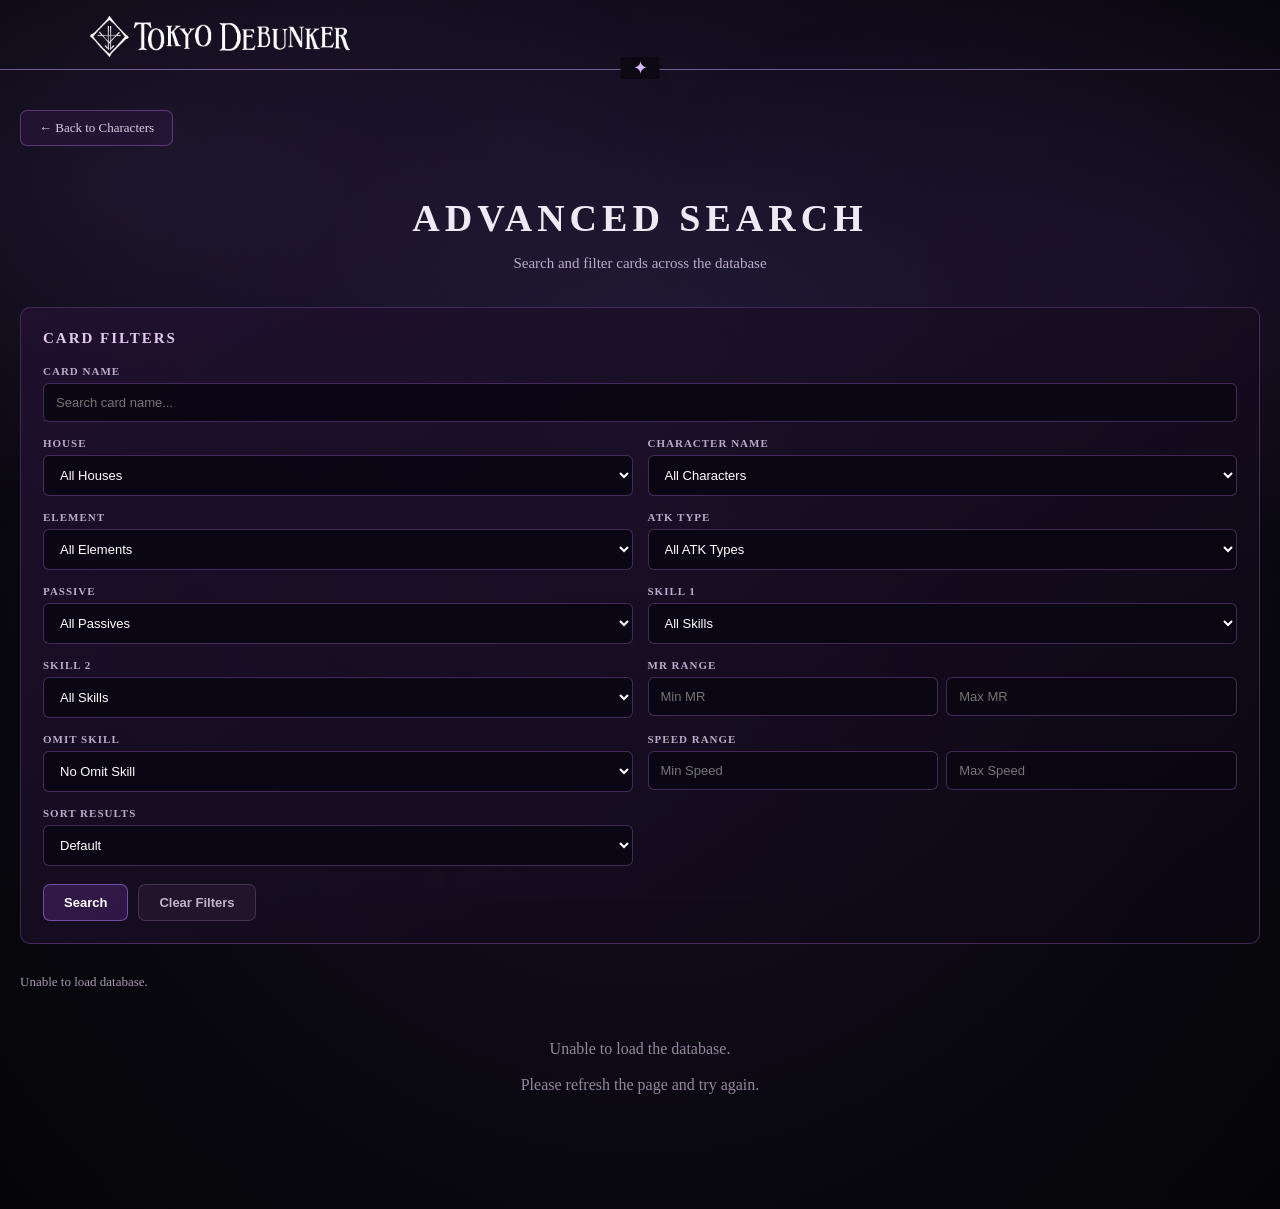
==== advanced-search.html @ 063f5f38 "Add files via upload" ====
<!DOCTYPE html>
<html lang="en">

<head>

    <meta charset="UTF-8">

    <meta
        name="viewport"
        content="width=device-width, initial-scale=1.0"
    >

    <title>
        Advanced Search | Tokyo Debunker Database
    </title>

    <link
        rel="stylesheet"
        href="style.css"
    >

    <style>

        /* ========================================
           PAGE
        ======================================== */

        .advanced-page {
            width: 100%;
            max-width: 1500px;
            margin: 0 auto;
            padding: 40px 20px 80px;
            box-sizing: border-box;
        }

        .advanced-header {
            text-align: center;
            margin-bottom: 35px;
        }

        .advanced-header h1 {
            font-size: 38px;
            letter-spacing: 5px;
            margin-bottom: 12px;
        }

        .advanced-header p {
            color: #b9abc9;
            font-size: 15px;
        }


        /* ========================================
           BACK BUTTON
        ======================================== */

        .back-button {
            display: inline-block;

            margin-bottom: 25px;
            padding: 9px 18px;

            border: 1px solid
                rgba(170, 110, 220, 0.4);

            border-radius: 7px;

            background:
                rgba(45, 22, 65, 0.5);

            color: #d9cde2;

            text-decoration: none;

            font-size: 13px;

            transition: 0.2s;
        }

        .back-button:hover {
            border-color:
                rgba(200, 150, 255, 0.7);

            background:
                rgba(70, 35, 95, 0.6);

            color: white;
        }


        /* ========================================
           FILTER PANEL
        ======================================== */

        .filter-panel {
            padding: 22px;

            border: 1px solid
                rgba(170, 110, 220, 0.3);

            border-radius: 10px;

            background:
                linear-gradient(
                    145deg,
                    rgba(35, 18, 50, 0.8),
                    rgba(12, 8, 18, 0.9)
                );

            margin-bottom: 30px;

            box-sizing: border-box;
        }

        .filter-title {
            margin-bottom: 18px;

            color: #e1c9ef;

            font-size: 15px;
            font-weight: 600;

            letter-spacing: 2px;

            text-transform: uppercase;
        }

        .filter-grid {
            display: grid;

            grid-template-columns:
                repeat(2, minmax(0, 1fr));

            gap: 15px;
        }

        .filter-group {
            min-width: 0;
        }

        .filter-group.full {
            grid-column: 1 / -1;
        }

        .filter-label {
            display: block;

            margin-bottom: 6px;

            color: #b9abc9;

            font-size: 11px;
            font-weight: 600;

            letter-spacing: 1px;

            text-transform: uppercase;
        }

        .filter-input,
        .filter-select {
            width: 100%;

            box-sizing: border-box;

            padding: 11px 12px;

            border: 1px solid
                rgba(170, 110, 220, 0.35);

            border-radius: 6px;

            background:
                rgba(10, 7, 18, 0.85);

            color: white;

            font-size: 13px;

            outline: none;
        }

        .filter-input:focus,
        .filter-select:focus {
            border-color:
                rgba(200, 150, 255, 0.75);

            box-shadow:
                0 0 12px
                rgba(130, 70, 180, 0.15);
        }

        .filter-select option {
            background: #171020;
            color: white;
        }


        /* ========================================
           RANGE
        ======================================== */

        .range-row {
            display: grid;

            grid-template-columns:
                1fr 1fr;

            gap: 8px;
        }


        /* ========================================
           BUTTONS
        ======================================== */

        .filter-buttons {
            display: flex;

            gap: 10px;

            margin-top: 18px;
        }

        .filter-button {
            padding:
                10px 20px;

            border: 1px solid
                rgba(180, 130, 255, 0.5);

            border-radius: 7px;

            background:
                rgba(90, 45, 130, 0.4);

            color: white;

            cursor: pointer;

            font-size: 13px;
            font-weight: 600;

            transition: 0.2s;
        }

        .filter-button:hover {
            background:
                rgba(120, 70, 180, 0.55);

            border-color:
                rgba(210, 170, 255, 0.8);
        }

        .clear-button {
            background:
                rgba(40, 25, 50, 0.7);

            border-color:
                rgba(150, 120, 170, 0.3);

            color: #c0b5c8;
        }

        .clear-button:hover {
            background:
                rgba(65, 40, 80, 0.8);
        }


        /* ========================================
           RESULT COUNT
        ======================================== */

        .result-count {
            margin-bottom: 15px;

            color: #a99ab3;

            font-size: 13px;
        }


        /* ========================================
           TABLE WRAPPER
        ======================================== */

        .results-container {
            width: 100%;
            max-width: 100%;
        }

        .results-table-wrapper {
            width: 100%;
            max-width: 100%;

            overflow-x: auto;
            overflow-y: hidden;

            -webkit-overflow-scrolling:
                touch;

            box-sizing: border-box;
        }


        /* ========================================
           TABLE
        ======================================== */

        .results-table {
            width: 1350px;
            min-width: 1350px;
            max-width: none;

            table-layout: fixed;

            border-collapse: separate;
            border-spacing: 0;

            margin: 0;
        }

        .results-table th:nth-child(1),
        .results-table td:nth-child(1) {
            width: 16%;
        }

        .results-table th:nth-child(2),
        .results-table td:nth-child(2) {
            width: 3%;
        }

        .results-table th:nth-child(3),
        .results-table td:nth-child(3) {
            width: 4%;
        }

        .results-table th:nth-child(4),
        .results-table td:nth-child(4) {
            width: 11%;
        }

        .results-table th:nth-child(5),
        .results-table td:nth-child(5),
        .results-table th:nth-child(6),
        .results-table td:nth-child(6),
        .results-table th:nth-child(7),
        .results-table td:nth-child(7),
        .results-table th:nth-child(8),
        .results-table td:nth-child(8) {
            width: 10.5%;
        }

        .results-table th:nth-child(9),
        .results-table td:nth-child(9) {
            width: 14%;
        }

        .results-table th:nth-child(10),
        .results-table td:nth-child(10) {
            width: 6%;
        }


        /* ========================================
           TABLE HEADER
        ======================================== */

        .results-table thead th {
            box-sizing: border-box;

            padding:
                9px 10px;

            background:
                rgba(55, 31, 70, 0.95);

            border-right:
                1px solid
                rgba(170, 110, 220, 0.2);

            border-bottom:
                1px solid
                rgba(170, 110, 220, 0.3);

            color: #e5d8ec;

            font-size: 10px;
            font-weight: 600;

            letter-spacing: 1px;

            line-height: 1.2;

            text-align: center;
            vertical-align: middle;

            white-space: nowrap;
        }

        .results-table thead th:first-child {
            border-top-left-radius: 8px;
        }

        .results-table thead th:last-child {
            border-top-right-radius: 8px;
            border-right: none;
        }


        /* ========================================
           TABLE BODY
        ======================================== */

        .results-table tbody td {
            box-sizing: border-box;

            padding:
                9px 10px;

            vertical-align: top;

            border-right:
                1px solid
                rgba(36, 25, 43, 0.18);

            border-bottom:
                1px solid
                rgba(36, 25, 43, 0.18);

            font-size: 11px;

            line-height: 1.35;

            overflow-wrap: anywhere;
        }

        .results-table tbody tr:last-child td {
            border-bottom: none;
        }

        .results-table tbody td:last-child {
            border-right: none;
        }


        /* ========================================
           CARD NAME
        ======================================== */

        .results-table tbody td:nth-child(1) {
            text-align: center;
            vertical-align: middle;
        }

        .table-card-name {
            color: #e8ddea;

            font-weight: 600;

            line-height: 1.35;

            overflow-wrap: anywhere;

            text-align: center;
        }


        /* ========================================
           AT
        ======================================== */

        .results-table tbody td:nth-child(2) {
            text-align: center;
            vertical-align: middle;

            white-space: nowrap;
        }

        .table-atk-type {
            color: #e0d2e8;

            font-weight: 700;

            text-align: center;

            line-height: 1.35;
        }


        /* ========================================
           SPEED
        ======================================== */

        .results-table tbody td:nth-child(3) {
            text-align: center;
            vertical-align: middle;

            white-space: nowrap;
        }

        .table-speed {
            color: #ddd0e4;

            font-weight: 600;

            text-align: center;

            line-height: 1.35;
        }


        /* ========================================
           PASSIVE
        ======================================== */

        .results-table tbody td:nth-child(4) {
            text-align: center;
            vertical-align: middle;
        }

        .table-passive {
            color: #cfc1d7;

            line-height: 1.35;

            overflow-wrap: anywhere;

            text-align: center;
        }


        /* ========================================
           SKILLS
        ======================================== */

        .table-skill-name {
            display: block;

            margin-bottom: 3px;

            color: #e3d5ea;

            font-weight: 600;

            line-height: 1.3;

            overflow-wrap: anywhere;
        }

        .table-skill-description {
            display: block;

            color: #c0b5c7;

            line-height: 1.35;

            overflow-wrap: anywhere;
        }


        /* ========================================
           RERUN
        ======================================== */

        .results-table tbody td:nth-child(10) {
            text-align: center;
            vertical-align: middle;

            white-space: nowrap;
        }

        .table-rerun-time {
            color: #cfc4d5;

            line-height: 1.35;

            text-align: center;

            white-space: nowrap;
        }


        /* ========================================
           ELEMENT COLORS
        ======================================== */

        .results-table tbody tr.element-leaf {
            background:
                rgba(113, 155, 112, 0.90);
        }

        .results-table tbody tr.element-fire {
            background:
                rgba(184, 115, 115, 0.90);
        }

        .results-table tbody tr.element-water {
            background:
                rgba(110, 145, 176, 0.90);
        }


        .results-table tbody tr.element-leaf td,
        .results-table tbody tr.element-fire td,
        .results-table tbody tr.element-water td {
            color: #24192b;
        }

        .results-table tbody tr.element-leaf .table-card-name,
        .results-table tbody tr.element-fire .table-card-name,
        .results-table tbody tr.element-water .table-card-name,
        .results-table tbody tr.element-leaf .table-atk-type,
        .results-table tbody tr.element-fire .table-atk-type,
        .results-table tbody tr.element-water .table-atk-type,
        .results-table tbody tr.element-leaf .table-speed,
        .results-table tbody tr.element-fire .table-speed,
        .results-table tbody tr.element-water .table-speed,
        .results-table tbody tr.element-leaf .table-passive,
        .results-table tbody tr.element-fire .table-passive,
        .results-table tbody tr.element-water .table-passive,
        .results-table tbody tr.element-leaf .table-rerun-time,
        .results-table tbody tr.element-fire .table-rerun-time,
        .results-table tbody tr.element-water .table-rerun-time,
        .results-table tbody tr.element-leaf .table-skill-name,
        .results-table tbody tr.element-fire .table-skill-name,
        .results-table tbody tr.element-water .table-skill-name {
            color: #24192b;
        }

        .results-table tbody tr.element-leaf
        .table-skill-description,
        .results-table tbody tr.element-fire
        .table-skill-description,
        .results-table tbody tr.element-water
        .table-skill-description {
            color:
                rgba(36, 25, 43, 0.78);
        }

        .results-table tbody tr.element-leaf:hover {
            background:
                rgba(125, 168, 124, 0.95);
        }

        .results-table tbody tr.element-fire:hover {
            background:
                rgba(198, 126, 126, 0.95);
        }

        .results-table tbody tr.element-water:hover {
            background:
                rgba(123, 159, 191, 0.95);
        }


        /* ========================================
           FLOATING SCROLLBAR
        ======================================== */

        .floating-horizontal-scroll {
            position: fixed;

            left: 20px;
            right: 20px;
            bottom: 12px;

            height: 14px;

            z-index: 9999;

            overflow-x: auto;
            overflow-y: hidden;

            background:
                rgba(20, 12, 28, 0.96);

            border:
                1px solid
                rgba(150, 100, 190, 0.45);

            border-radius: 8px;

            box-shadow:
                0 4px 20px
                rgba(0, 0, 0, 0.45);

            box-sizing: border-box;
        }

        .floating-horizontal-scroll-inner {
            height: 1px;

            width: 1350px;

            min-width: 1350px;
        }

        .floating-horizontal-scroll::-webkit-scrollbar {
            height: 12px;
        }

        .floating-horizontal-scroll::-webkit-scrollbar-track {
            background:
                rgba(20, 12, 28, 0.96);

            border-radius: 8px;
        }

        .floating-horizontal-scroll::-webkit-scrollbar-thumb {
            background:
                rgba(130, 85, 160, 0.9);

            border-radius: 8px;

            border:
                2px solid
                rgba(20, 12, 28, 0.96);
        }


        /* ========================================
           NO RESULTS
        ======================================== */

        .no-results,
        .loading {
            padding:
                35px 20px;

            text-align: center;

            color: #95869f;

            background: transparent;
        }


        /* ========================================
           MOBILE
        ======================================== */

        @media (max-width: 700px) {

            .advanced-page {
                padding:
                    25px 12px 60px;
            }

            .advanced-header h1 {
                font-size: 28px;
                letter-spacing: 3px;
            }

            .advanced-header p {
                font-size: 13px;
            }

            .filter-panel {
                padding: 15px;
            }

            .filter-grid {
                grid-template-columns: 1fr;
            }

            .filter-group.full {
                grid-column: auto;
            }

            .range-row {
                grid-template-columns: 1fr 1fr;
            }

            .filter-buttons {
                flex-direction: column;
            }

            .filter-button {
                width: 100%;
            }

            .results-table-wrapper {
                width: 100%;

                overflow-x: auto;
                overflow-y: hidden;

                touch-action:
                    pan-x pan-y;
            }

            .results-table {
                width: 1350px;
                min-width: 1350px;
            }

            .floating-horizontal-scroll {
                left: 8px;
                right: 8px;
                bottom: 8px;
            }

            .results-table thead th {
                padding:
                    8px;

                font-size: 9px;
            }

            .results-table tbody td {
                padding:
                    8px;

                font-size: 10px;
            }
        }

    </style>

</head>


<body>


    <!-- ========================================
         NAVIGATION
    ======================================== -->

    <nav class="navbar">

        <div class="nav-logo">

            <a href="index.html">

                <img
                    src="logo.png"
                    alt="Tokyo Debunker"
                >

            </a>

        </div>

    </nav>


    <main class="advanced-page">


        <a
            href="characters.html"
            class="back-button"
        >
            ← Back to Characters
        </a>


        <div class="advanced-header">

            <h1>
                ADVANCED SEARCH
            </h1>

            <p>
                Search and filter cards across the database
            </p>

        </div>


        <!-- ========================================
             FILTER PANEL
        ======================================== -->

        <section class="filter-panel">

            <div class="filter-title">
                Card Filters
            </div>


            <div class="filter-grid">


                <div class="filter-group full">

                    <label
                        class="filter-label"
                        for="searchInput"
                    >
                        Card Name
                    </label>

                    <input
                        type="text"
                        id="searchInput"
                        class="filter-input"
                        placeholder="Search card name..."
                    >

                </div>


                <div class="filter-group">

                    <label
                        class="filter-label"
                        for="houseFilter"
                    >
                        House
                    </label>

                    <select
                        id="houseFilter"
                        class="filter-select"
                    >

                        <option value="">
                            All Houses
                        </option>

                        <option value="Dionysia">
                            Dionysia
                        </option>

                        <option value="Frostheim">
                            Frostheim
                        </option>

                        <option value="Sinostra">
                            Sinostra
                        </option>

                        <option value="Obscuary">
                            Obscuary
                        </option>

                        <option value="Jabberwock">
                            Jabberwock
                        </option>

                        <option value="Mortkranken">
                            Mortkranken
                        </option>

                        <option value="Hotarubi">
                            Hotarubi
                        </option>

                        <option value="Vagastrom">
                            Vagastrom
                        </option>

                    </select>

                </div>


                <div class="filter-group">

                    <label
                        class="filter-label"
                        for="characterFilter"
                    >
                        Character Name
                    </label>

                    <select
                        id="characterFilter"
                        class="filter-select"
                    >

                        <option value="">
                            All Characters
                        </option>

                    </select>

                </div>


                <div class="filter-group">

                    <label
                        class="filter-label"
                        for="elementFilter"
                    >
                        Element
                    </label>

                    <select
                        id="elementFilter"
                        class="filter-select"
                    >

                        <option value="">
                            All Elements
                        </option>

                        <option value="Fire">
                            Fire
                        </option>

                        <option value="Water">
                            Water
                        </option>

                        <option value="Leaf">
                            Leaf
                        </option>

                    </select>

                </div>


                <div class="filter-group">

                    <label
                        class="filter-label"
                        for="atkTypeFilter"
                    >
                        ATK Type
                    </label>

                    <select
                        id="atkTypeFilter"
                        class="filter-select"
                    >

                        <option value="">
                            All ATK Types
                        </option>

                        <option value="S">
                            S
                        </option>

                        <option value="P">
                            P
                        </option>

                    </select>

                </div>


                <div class="filter-group">

                    <label
                        class="filter-label"
                        for="passiveFilter"
                    >
                        Passive
                    </label>

                    <select
                        id="passiveFilter"
                        class="filter-select"
                    >

                        <option value="">
                            All Passives
                        </option>

                    </select>

                </div>


                <div class="filter-group">

                    <label
                        class="filter-label"
                        for="skill1Filter"
                    >
                        Skill 1
                    </label>

                    <select
                        id="skill1Filter"
                        class="filter-select"
                    >

                        <option value="">
                            All Skills
                        </option>

                    </select>

                </div>


                <div class="filter-group">

                    <label
                        class="filter-label"
                        for="skill2Filter"
                    >
                        Skill 2
                    </label>

                    <select
                        id="skill2Filter"
                        class="filter-select"
                    >

                        <option value="">
                            All Skills
                        </option>

                    </select>

                </div>


                <div class="filter-group">

                    <label class="filter-label">
                        MR Range
                    </label>

                    <div class="range-row">

                        <input
                            type="number"
                            id="minMr"
                            class="filter-input"
                            placeholder="Min MR"
                        >

                        <input
                            type="number"
                            id="maxMr"
                            class="filter-input"
                            placeholder="Max MR"
                        >

                    </div>

                </div>


                <div class="filter-group">

                    <label
                        class="filter-label"
                        for="omitSkillFilter"
                    >
                        Omit Skill
                    </label>

                    <select
                        id="omitSkillFilter"
                        class="filter-select"
                    >

                        <option value="">
                            No Omit Skill
                        </option>

                    </select>

                </div>


                <div class="filter-group">

                    <label class="filter-label">
                        Speed Range
                    </label>

                    <div class="range-row">

                        <input
                            type="number"
                            id="minSpeed"
                            class="filter-input"
                            placeholder="Min Speed"
                        >

                        <input
                            type="number"
                            id="maxSpeed"
                            class="filter-input"
                            placeholder="Max Speed"
                        >

                    </div>

                </div>


                <div class="filter-group">

                    <label
                        class="filter-label"
                        for="sortFilter"
                    >
                        Sort Results
                    </label>

                    <select
                        id="sortFilter"
                        class="filter-select"
                    >

                        <option value="default">
                            Default
                        </option>

                        <option value="rerun-desc">
                            Rerun Time: Longest → Shortest
                        </option>

                        <option value="rerun-asc">
                            Rerun Time: Shortest → Longest
                        </option>

                        <option value="mr-desc">
                            MR: Highest → Lowest
                        </option>

                        <option value="mr-asc">
                            MR: Lowest → Highest
                        </option>

                    </select>

                </div>

            </div>


            <div class="filter-buttons">

                <button
                    type="button"
                    class="filter-button"
                    id="searchButton"
                >
                    Search
                </button>

                <button
                    type="button"
                    class="filter-button clear-button"
                    id="clearButton"
                >
                    Clear Filters
                </button>

            </div>

        </section>


        <div
            class="result-count"
            id="resultCount"
        >
            Loading cards...
        </div>


        <div
            class="results-container"
            id="results"
        >

            <div class="loading">
                Loading database...
            </div>

        </div>


    </main>


    <!-- ========================================
         FLOATING TABLE SCROLLBAR
    ======================================== -->

    <div
        class="floating-horizontal-scroll"
        id="floatingHorizontalScroll"
        style="display: none;"
    >

        <div
            class="floating-horizontal-scroll-inner"
            id="floatingHorizontalScrollInner"
        ></div>

    </div>


    <script src="database-loader.js"></script>

    <script>

        /* ========================================
           HOUSE / CHARACTER DATA
        ======================================== */

        const houses = [

            {
                name: "Dionysia",

                characters: [
                    "Jo",
                    "Mio",
                    "Elias",
                    "Shion"
                ]
            },

            {
                name: "Frostheim",

                characters: [
                    "Jin",
                    "Tohma",
                    "Luca",
                    "Kaito"
                ]
            },

            {
                name: "Sinostra",

                characters: [
                    "Taiga",
                    "Ritsu",
                    "Romeo"
                ]
            },

            {
                name: "Obscuary",

                characters: [
                    "Ed",
                    "Lyca",
                    "Rui"
                ]
            },

            {
                name: "Jabberwock",

                characters: [
                    "Haru",
                    "Towa",
                    "Ren"
                ]
            },

            {
                name: "Mortkranken",

                characters: [
                    "Yuri",
                    "Jiro"
                ]
            },

            {
                name: "Hotarubi",

                characters: [
                    "Haku",
                    "Subaru",
                    "Zenji"
                ]
            },

            {
                name: "Vagastrom",

                characters: [
                    "Alan",
                    "Sho",
                    "Leo"
                ]
            }

        ];


        /* ========================================
           CHARACTER DISPLAY NAMES

           IMPORTANT:
           These keys match the Google Sheet.
        ======================================== */

        const characterNames = {

            Jo: "Jo Kongoza",
            Mio: "Mio Susuhara",
            Elias: "Elias Pratt",
            Shion: "Shion Genkai",

            Jin: "Jin Kamurai",
            Tohma: "Tohma Ishibashi",
            Luca: "Lucas Errant",
            Kaito: "Kaito Fuji",

            Taiga: "Taiga Hoshibami",
            Ritsu: "Ritsu Shinjo",
            Romeo: "Romeo Lucci",

            Ed: "Edward Hart",
            Lyca: "Lyca Colt",
            Rui: "Rui Mizuki",

            Haru: "Haru Sagara",
            Towa: "Towa Otonashi",
            Ren: "Ren Shiranami",

            Yuri: "Yuri Isami",
            Jiro: "Jiro Kirisaki",

            Haku: "Haku Kusanagi",
            Subaru: "Subaru Kagami",
            Zenji: "Zenji Kotodama",

            Alan: "Alan Mido",
            Sho: "Shohei Haizono",
            Leo: "Leo Kurosagi"

        };


        let database = null;


        /* ========================================
           ESCAPE HTML
        ======================================== */

        function escapeHTML(value) {

            const div =
                document.createElement(
                    "div"
                );

            div.textContent =
                value == null
                    ? ""
                    : String(value);

            return div.innerHTML;

        }


        /* ========================================
           NORMALIZE CARD NAME
        ======================================== */

        function normalizeCardName(name) {

            return String(
                name || ""
            )
            .replace(
                /\s*\([^)]*\)/g,
                ""
            )
            .replace(
                /\s+/g,
                " "
            )
            .trim();

        }


        /* ========================================
           NUMBER VALUE
        ======================================== */

        function numberValue(value) {

            if (
                value === null ||
                value === undefined ||
                value === ""
            ) {

                return null;

            }

            const cleaned =
                String(value)
                    .replace(/,/g, "")
                    .replace(/[^\d.-]/g, "");

            const number =
                parseFloat(cleaned);

            return Number.isNaN(number)
                ? null
                : number;

        }


        /* ========================================
           ADD DROPDOWN OPTION
        ======================================== */

        function addOption(
            select,
            value,
            text
        ) {

            if (
                value === null ||
                value === undefined ||
                value === ""
            ) {

                return;

            }

            const option =
                document.createElement(
                    "option"
                );

            option.value =
                value;

            option.textContent =
                text || value;

            select.appendChild(
                option
            );

        }


        /* ========================================
           CHARACTER DROPDOWN
        ======================================== */

        function buildCharacterDropdown() {

            const select =
                document.getElementById(
                    "characterFilter"
                );

            select.innerHTML = `
                <option value="">
                    All Characters
                </option>
            `;

            Object.keys(
                characterNames
            )
            .forEach(
                key => {

                    addOption(
                        select,
                        key,
                        characterNames[key]
                    );

                }
            );

        }


        /* ========================================
           FILTER DROPDOWNS
        ======================================== */

        function buildFilterDropdowns() {

            const lookup =
                database.cardLookup ||
                {};


            const passiveSelect =
                document.getElementById(
                    "passiveFilter"
                );

            const skill1Select =
                document.getElementById(
                    "skill1Filter"
                );

            const skill2Select =
                document.getElementById(
                    "skill2Filter"
                );

            const omitSkillSelect =
                document.getElementById(
                    "omitSkillFilter"
                );


            passiveSelect.innerHTML = `
                <option value="">
                    All Passives
                </option>
            `;

            skill1Select.innerHTML = `
                <option value="">
                    All Skills
                </option>
            `;

            skill2Select.innerHTML = `
                <option value="">
                    All Skills
                </option>
            `;

            omitSkillSelect.innerHTML = `
                <option value="">
                    No Omit Skill
                </option>
            `;


            const passives =
                Array.isArray(
                    lookup.passives
                )
                    ? lookup.passives
                    : [];


            passives.forEach(
                passive => {

                    addOption(
                        passiveSelect,
                        passive,
                        passive
                    );

                }
            );


            const skills =
                Array.isArray(
                    lookup.skill1
                )
                    ? lookup.skill1
                    : [];


            skills.forEach(
                skill => {

                    addOption(
                        skill1Select,
                        skill,
                        skill
                    );

                    addOption(
                        skill2Select,
                        skill,
                        skill
                    );

                }
            );


            const omitSkills =
                Array.isArray(
                    lookup.omitSkill
                )
                    ? lookup.omitSkill
                    : skills;


            omitSkills.forEach(
                skill => {

                    addOption(
                        omitSkillSelect,
                        skill,
                        skill
                    );

                }
            );

        }


        /* ========================================
           GET CARD OWNERS
        ======================================== */

        function getCardOwners(cardKey) {

            const owners = [];

            const characters =
                database.characters ||
                {};


            Object.keys(
                characters
            )
            .forEach(
                characterKey => {

                    const characterCards =
                        characters[
                            characterKey
                        ] || [];


                    const hasCard =
                        characterCards.some(
                            cardName =>
                                normalizeCardName(
                                    cardName
                                ) ===
                                normalizeCardName(
                                    cardKey
                                )
                        );


                    if (hasCard) {

                        owners.push(
                            characterKey
                        );

                    }

                }
            );


            return owners;

        }


        /* ========================================
           GET CARD SKILL NAMES
        ======================================== */

        function getCardSkillNames(card) {

            if (
                !Array.isArray(
                    card.skills
                )
            ) {

                return [];

            }


            return card.skills
                .map(
                    skill =>
                        String(
                            skill.name || ""
                        )
                        .trim()
                        .toLowerCase()
                )
                .filter(Boolean);

        }


        /* ========================================
           ELEMENT CLASS
        ======================================== */

        function getElementClass(element) {

            const value =
                String(
                    element || ""
                )
                .trim()
                .toLowerCase();


            if (value === "leaf") {
                return "element-leaf";
            }

            if (value === "fire") {
                return "element-fire";
            }

            if (value === "water") {
                return "element-water";
            }

            return "";

        }


        /* ========================================
           RERUN DATE
        ======================================== */

        function getRerunDate(card) {

            if (
                !card ||
                !card.lastRerunDate
            ) {

                return null;

            }


            const parts =
                String(
                    card.lastRerunDate
                )
                .split("-")
                .map(Number);


            if (
                parts.length !== 3 ||
                parts.some(
                    value =>
                        Number.isNaN(value)
                )
            ) {

                return null;

            }


            const date =
                new Date(
                    parts[0],
                    parts[1] - 1,
                    parts[2]
                );


            if (
                Number.isNaN(
                    date.getTime()
                )
            ) {

                return null;

            }


            return date;

        }


        /* ========================================
           RERUN AGE
        ======================================== */

        function getRerunAgeMs(card) {

            const rerunDate =
                getRerunDate(
                    card
                );


            if (!rerunDate) {
                return null;
            }


            return Math.max(
                0,
                Date.now() -
                rerunDate.getTime()
            );

        }


        /* ========================================
           RERUN DISPLAY
        ======================================== */

        function formatRerunTime(card) {

            const rerunDate =
                getRerunDate(
                    card
                );


            if (!rerunDate) {
                return "—";
            }


            const now =
                new Date();


            let years =
                now.getFullYear() -
                rerunDate.getFullYear();


            let months =
                now.getMonth() -
                rerunDate.getMonth();


            let days =
                now.getDate() -
                rerunDate.getDate();


            if (days < 0) {

                months--;

                const previousMonth =
                    new Date(
                        now.getFullYear(),
                        now.getMonth(),
                        0
                    );

                days +=
                    previousMonth.getDate();

            }


            if (months < 0) {

                years--;

                months += 12;

            }


            const parts = [];


            if (years > 0) {
                parts.push(
                    `${years}Y`
                );
            }

            if (months > 0) {
                parts.push(
                    `${months}M`
                );
            }

            if (days > 0) {
                parts.push(
                    `${days}D`
                );
            }


            if (
                parts.length === 0
            ) {

                return "<1D";

            }


            return parts.join(" ");

        }


        /* ========================================
           FILTER CARDS
        ======================================== */

        function filterCards() {

            if (!database) {
                return [];
            }


            const cards =
                database.cards ||
                {};


            const search =
                document.getElementById(
                    "searchInput"
                )
                .value
                .toLowerCase()
                .trim();


            const house =
                document.getElementById(
                    "houseFilter"
                ).value;


            const character =
                document.getElementById(
                    "characterFilter"
                ).value;


            const element =
                document.getElementById(
                    "elementFilter"
                ).value;


            const atkType =
                document.getElementById(
                    "atkTypeFilter"
                ).value;


            const passive =
                document.getElementById(
                    "passiveFilter"
                ).value;


            const skill1 =
                document.getElementById(
                    "skill1Filter"
                ).value;


            const skill2 =
                document.getElementById(
                    "skill2Filter"
                ).value;


            const omitSkill =
                document.getElementById(
                    "omitSkillFilter"
                ).value;


            const minMr =
                numberValue(
                    document.getElementById(
                        "minMr"
                    ).value
                );


            const maxMr =
                numberValue(
                    document.getElementById(
                        "maxMr"
                    ).value
                );


            const minSpeed =
                numberValue(
                    document.getElementById(
                        "minSpeed"
                    ).value
                );


            const maxSpeed =
                numberValue(
                    document.getElementById(
                        "maxSpeed"
                    ).value
                );


            const sortType =
                document.getElementById(
                    "sortFilter"
                ).value;


            const results = [];


            Object.keys(
                cards
            )
            .forEach(
                cardKey => {

                    const card =
                        cards[cardKey];


                    const displayName =
                        String(
                            card.name ||
                            cardKey
                        );


                    const owners =
                        getCardOwners(
                            cardKey
                        );


                    /* CARD NAME */

                    if (
                        search &&
                        !displayName
                            .toLowerCase()
                            .includes(search)
                    ) {

                        return;

                    }


                    /* HOUSE */

                    if (house) {

                        const houseData =
                            houses.find(
                                houseInfo =>
                                    houseInfo.name ===
                                    house
                            );


                        if (!houseData) {
                            return;
                        }


                        const belongsToHouse =
                            owners.some(
                                owner =>
                                    houseData
                                        .characters
                                        .includes(
                                            owner
                                        )
                            );


                        if (
                            !belongsToHouse
                        ) {

                            return;

                        }

                    }


                    /* CHARACTER */

                    if (character) {

                        if (
                            !owners.includes(
                                character
                            )
                        ) {

                            return;

                        }

                    }


                    /* ELEMENT */

                    if (element) {

                        if (
                            String(
                                card.element ||
                                ""
                            )
                            .trim()
                            .toLowerCase() !==
                            element.toLowerCase()
                        ) {

                            return;

                        }

                    }


                    /* ATK TYPE */

                    if (atkType) {

                        if (
                            String(
                                card.atkType ||
                                ""
                            )
                            .trim()
                            .toUpperCase() !==
                            atkType
                        ) {

                            return;

                        }

                    }


                    /* PASSIVE */

                    if (passive) {

                        if (
                            String(
                                card.passive ||
                                ""
                            )
                            .trim() !==
                            passive
                        ) {

                            return;

                        }

                    }


                    /* SKILLS */

                    const skillNames =
                        getCardSkillNames(
                            card
                        );


                    /* SKILL 1 */

                    if (skill1) {

                        if (
                            !skillNames.includes(
                                skill1
                                    .trim()
                                    .toLowerCase()
                            )
                        ) {

                            return;

                        }

                    }


                    /* SKILL 2 */

                    if (skill2) {

                        if (
                            !skillNames.includes(
                                skill2
                                    .trim()
                                    .toLowerCase()
                            )
                        ) {

                            return;

                        }

                    }


                    /* OMIT SKILL */

                    if (omitSkill) {

                        if (
                            skillNames.includes(
                                omitSkill
                                    .trim()
                                    .toLowerCase()
                            )
                        ) {

                            return;

                        }

                    }


                    /* MR */

                    const mr =
                        numberValue(
                            card.mr
                        );


                    if (
                        minMr !== null &&
                        (
                            mr === null ||
                            mr < minMr
                        )
                    ) {

                        return;

                    }


                    if (
                        maxMr !== null &&
                        (
                            mr === null ||
                            mr > maxMr
                        )
                    ) {

                        return;

                    }


                    /* SPEED */

                    const speed =
                        numberValue(
                            card.speed
                        );


                    if (
                        minSpeed !== null &&
                        (
                            speed === null ||
                            speed < minSpeed
                        )
                    ) {

                        return;

                    }


                    if (
                        maxSpeed !== null &&
                        (
                            speed === null ||
                            speed > maxSpeed
                        )
                    ) {

                        return;

                    }


                    results.push({

                        key:
                            cardKey,

                        card:
                            card,

                        name:
                            displayName,

                        owners:
                            owners

                    });

                }
            );


            /* ========================================
               SORT
            ======================================== */

            if (
                sortType ===
                "rerun-desc"
            ) {

                results.sort(
                    (a, b) => {

                        const aTime =
                            getRerunAgeMs(
                                a.card
                            );

                        const bTime =
                            getRerunAgeMs(
                                b.card
                            );


                        if (
                            aTime === null &&
                            bTime === null
                        ) {

                            return a.name.localeCompare(
                                b.name,
                                undefined,
                                {
                                    numeric: true
                                }
                            );

                        }

                        if (aTime === null) {
                            return 1;
                        }

                        if (bTime === null) {
                            return -1;
                        }

                        return bTime - aTime;

                    }
                );

            }


            else if (
                sortType ===
                "rerun-asc"
            ) {

                results.sort(
                    (a, b) => {

                        const aTime =
                            getRerunAgeMs(
                                a.card
                            );

                        const bTime =
                            getRerunAgeMs(
                                b.card
                            );


                        if (
                            aTime === null &&
                            bTime === null
                        ) {

                            return a.name.localeCompare(
                                b.name,
                                undefined,
                                {
                                    numeric: true
                                }
                            );

                        }

                        if (aTime === null) {
                            return 1;
                        }

                        if (bTime === null) {
                            return -1;
                        }

                        return aTime - bTime;

                    }
                );

            }


            else if (
                sortType ===
                "mr-desc"
            ) {

                results.sort(
                    (a, b) => {

                        const aMr =
                            numberValue(
                                a.card.mr
                            );

                        const bMr =
                            numberValue(
                                b.card.mr
                            );


                        if (
                            aMr === null &&
                            bMr === null
                        ) {

                            return a.name.localeCompare(
                                b.name,
                                undefined,
                                {
                                    numeric: true
                                }
                            );

                        }

                        if (aMr === null) {
                            return 1;
                        }

                        if (bMr === null) {
                            return -1;
                        }

                        return bMr - aMr;

                    }
                );

            }


            else if (
                sortType ===
                "mr-asc"
            ) {

                results.sort(
                    (a, b) => {

                        const aMr =
                            numberValue(
                                a.card.mr
                            );

                        const bMr =
                            numberValue(
                                b.card.mr
                            );


                        if (
                            aMr === null &&
                            bMr === null
                        ) {

                            return a.name.localeCompare(
                                b.name,
                                undefined,
                                {
                                    numeric: true
                                }
                            );

                        }

                        if (aMr === null) {
                            return 1;
                        }

                        if (bMr === null) {
                            return -1;
                        }

                        return aMr - bMr;

                    }
                );

            }


            else {

                results.sort(
                    (a, b) =>
                        a.name.localeCompare(
                            b.name,
                            undefined,
                            {
                                numeric: true
                            }
                        )
                );

            }


            return results;

        }


        /* ========================================
           FORMAT SKILL CELL
        ======================================== */

        function formatSkillCell(skill) {

            if (!skill) {
                return "—";
            }


            const name =
                skill.name || "";

            const description =
                skill.description || "";


            if (
                !name &&
                !description
            ) {

                return "—";

            }


            return `

                ${
                    name
                        ? `
                            <span
                                class="table-skill-name"
                            >
                                ${escapeHTML(
                                    name
                                )}
                            </span>
                          `
                        : ""
                }

                ${
                    description
                        ? `
                            <span
                                class="table-skill-description"
                            >
                                ${escapeHTML(
                                    description
                                )}
                            </span>
                          `
                        : ""
                }

            `;

        }


        /* ========================================
           FORMAT UNIQUE
        ======================================== */

        function formatUniqueCell(unique) {

            if (!unique) {
                return "—";
            }


            const name =
                unique.name || "";

            const description =
                unique.description || "";


            if (
                !name &&
                !description
            ) {

                return "—";

            }


            return `

                ${
                    name
                        ? `
                            <span
                                class="table-skill-name"
                            >
                                ${escapeHTML(
                                    name
                                )}
                            </span>
                          `
                        : ""
                }

                ${
                    description
                        ? `
                            <span
                                class="table-skill-description"
                            >
                                ${escapeHTML(
                                    description
                                )}
                            </span>
                          `
                        : ""
                }

            `;

        }


        /* ========================================
           FLOATING SCROLLBAR
        ======================================== */

        function setupFloatingScrollbar() {

            const tableWrapper =
                document.querySelector(
                    ".results-table-wrapper"
                );

            const floatingScrollbar =
                document.getElementById(
                    "floatingHorizontalScroll"
                );

            const floatingInner =
                document.getElementById(
                    "floatingHorizontalScrollInner"
                );


            if (
                !tableWrapper ||
                !floatingScrollbar ||
                !floatingInner
            ) {

                return;

            }


            const table =
                tableWrapper.querySelector(
                    ".results-table"
                );


            if (!table) {
                return;
            }


            floatingInner.style.width =
                table.scrollWidth + "px";


            let syncing = false;


            floatingScrollbar.onscroll =
                function () {

                    if (syncing) {
                        return;
                    }


                    syncing = true;


                    tableWrapper.scrollLeft =
                        floatingScrollbar.scrollLeft;


                    requestAnimationFrame(
                        () => {
                            syncing = false;
                        }
                    );

                };


            tableWrapper.onscroll =
                function () {

                    if (syncing) {
                        return;
                    }


                    syncing = true;


                    floatingScrollbar.scrollLeft =
                        tableWrapper.scrollLeft;


                    requestAnimationFrame(
                        () => {
                            syncing = false;
                        }
                    );

                };


            floatingScrollbar.scrollLeft =
                tableWrapper.scrollLeft;

        }


        /* ========================================
           RENDER RESULTS
        ======================================== */

        function renderResults() {

            const results =
                filterCards();


            const container =
                document.getElementById(
                    "results"
                );


            const count =
                document.getElementById(
                    "resultCount"
                );


            count.textContent =
                `${results.length} card${
                    results.length === 1
                        ? ""
                        : "s"
                } found`;


            if (
                results.length === 0
            ) {

                container.innerHTML = `

                    <div class="no-results">

                        No cards match
                        your selected filters.

                    </div>

                `;


                document.getElementById(
                    "floatingHorizontalScroll"
                ).style.display =
                    "none";


                return;

            }


            let html = `

                <div
                    class="results-table-wrapper"
                >

                    <table
                        class="results-table"
                    >

                        <thead>

                            <tr>

                                <th>
                                    Card Name
                                </th>

                                <th>
                                    AT
                                </th>

                                <th>
                                    SPD
                                </th>

                                <th>
                                    Passive
                                </th>

                                <th>
                                    S1
                                </th>

                                <th>
                                    S2
                                </th>

                                <th>
                                    S3
                                </th>

                                <th>
                                    S4
                                </th>

                                <th>
                                    Unique
                                </th>

                                <th>
                                    Rerun Time
                                </th>

                            </tr>

                        </thead>

                        <tbody>

            `;


            results.forEach(
                result => {

                    const card =
                        result.card;


                    const elementClass =
                        getElementClass(
                            card.element
                        );


                    const skills =
                        Array.isArray(
                            card.skills
                        )
                            ? card.skills
                            : [];


                    html += `

                        <tr
                            class="${elementClass}"
                        >

                            <td>

                                <div
                                    class="table-card-name"
                                >
                                    ${escapeHTML(
                                        result.name
                                        
                                    )}
                                </div>

                            </td>


                            <td>

                                <div
                                    class="table-atk-type"
                                >
                                    ${escapeHTML(
                                        card.atkType ||
                                        ""
                                    )}
                                </div>

                            </td>


                            <td>

                                <div
                                    class="table-speed"
                                >
                                    ${escapeHTML(
                                        card.speed ??
                                        ""
                                    )}
                                </div>

                            </td>


                            <td>

                                <div
                                    class="table-passive"
                                >
                                    ${escapeHTML(
                                        card.passive ||
                                        ""
                                    )}
                                </div>

                            </td>


                            <td>
                                ${formatSkillCell(
                                    skills[0]
                                )}
                            </td>


                            <td>
                                ${formatSkillCell(
                                    skills[1]
                                )}
                            </td>


                            <td>
                                ${formatSkillCell(
                                    skills[2]
                                )}
                            </td>


                            <td>
                                ${formatSkillCell(
                                    skills[3]
                                )}
                            </td>


                            <td>
                                ${formatUniqueCell(
                                    card.ultimate
                                )}
                            </td>


                            <td>

                                <div
                                    class="table-rerun-time"
                                >
                                    ${escapeHTML(
                                        formatRerunTime(
                                            card
                                        )
                                    )}
                                </div>

                            </td>

                        </tr>

                    `;

                }
            );


            html += `

                        </tbody>

                    </table>

                </div>

            `;


            container.innerHTML =
                html;


            const floatingScrollbar =
                document.getElementById(
                    "floatingHorizontalScroll"
                );


            floatingScrollbar.style.display =
                "block";


            setupFloatingScrollbar();

        }


        /* ========================================
           CLEAR FILTERS
        ======================================== */

        function clearFilters() {

            document.getElementById(
                "searchInput"
            ).value = "";

            document.getElementById(
                "houseFilter"
            ).value = "";

            document.getElementById(
                "characterFilter"
            ).value = "";

            document.getElementById(
                "elementFilter"
            ).value = "";

            document.getElementById(
                "atkTypeFilter"
            ).value = "";

            document.getElementById(
                "passiveFilter"
            ).value = "";

            document.getElementById(
                "skill1Filter"
            ).value = "";

            document.getElementById(
                "skill2Filter"
            ).value = "";

            document.getElementById(
                "omitSkillFilter"
            ).value = "";

            document.getElementById(
                "minMr"
            ).value = "";

            document.getElementById(
                "maxMr"
            ).value = "";

            document.getElementById(
                "minSpeed"
            ).value = "";

            document.getElementById(
                "maxSpeed"
            ).value = "";

            document.getElementById(
                "sortFilter"
            ).value = "default";


            renderResults();

        }


        /* ========================================
           LOAD DATABASE
        ======================================== */

        async function initializeDatabase() {

            try {

                const data =
                    await window.loadDatabase({

                        onUpdate:
                            freshData => {

                                database =
                                    freshData;

                                buildCharacterDropdown();

                                buildFilterDropdowns();

                                renderResults();

                                console.log(
                                    "Tokyo Debunker database refreshed."
                                );

                            },

                        onError:
                            error => {

                                console.warn(
                                    "Tokyo Debunker database background refresh failed:",
                                    error
                                );

                            }

                    });


                database =
                    data;

                buildCharacterDropdown();

                buildFilterDropdowns();

                renderResults();

            }

            catch (error) {

                console.error(
                    "Error loading database:",
                    error
                );


                document.getElementById(
                    "resultCount"
                ).textContent =
                    "Unable to load database.";


                document.getElementById(
                    "results"
                ).innerHTML = `

                    <div class="no-results">

                        Unable to load the database.

                        <br><br>

                        Please refresh the page
                        and try again.

                    </div>

                `;


                document.getElementById(
                    "floatingHorizontalScroll"
                ).style.display =
                    "none";

            }

        }


        /* ========================================
           EVENTS
        ======================================== */

        document.getElementById(
            "searchButton"
        ).addEventListener(
            "click",
            renderResults
        );


        document.getElementById(
            "clearButton"
        ).addEventListener(
            "click",
            clearFilters
        );


        document.getElementById(
            "sortFilter"
        ).addEventListener(
            "change",
            renderResults
        );


        document.getElementById(
            "searchInput"
        ).addEventListener(
            "keydown",
            event => {

                if (
                    event.key ===
                    "Enter"
                ) {

                    renderResults();

                }

            }
        );


        /* ========================================
           INITIAL LOAD
        ======================================== */

        initializeDatabase();

    </script>


</body>

</html>
---- style.css ----
/* =========================================
   TOKYO DEBUNKER DATABASE
   MAIN WEBSITE STYLES
   ========================================= */


/* =========================================
   BASIC SETUP
   ========================================= */

* {
    box-sizing: border-box;
}

html {
    scroll-behavior: smooth;
}

body {
    margin: 0;

    min-height: 100vh;

    overflow-x: hidden;

    color: #eee9f5;

    font-family:
        Georgia,
        "Times New Roman",
        serif;

    background:
        radial-gradient(
            ellipse at 50% 35%,
            #241b38 0%,
            #120d1d 38%,
            #08070d 75%,
            #050509 100%
        );
}


/* =========================================
   ATMOSPHERIC BACKGROUND
   ========================================= */

body::before {
    content: "";

    position: fixed;

    inset: 0;

    pointer-events: none;

    z-index: -1;

    background:

        radial-gradient(
            ellipse at 10% 20%,
            rgba(113, 77, 160, 0.18),
            transparent 35%
        ),

        radial-gradient(
            ellipse at 90% 30%,
            rgba(102, 65, 155, 0.16),
            transparent 35%
        ),

        radial-gradient(
            ellipse at 50% 100%,
            rgba(91, 58, 145, 0.14),
            transparent 40%
        );
}


/* =========================================
   NAVIGATION BAR
   ========================================= */

.navbar {
    width: 100%;

    height: 70px;

    display: flex;

    align-items: center;

    justify-content: space-between;

    padding: 0 7%;

    border-bottom:
        1px solid
        rgba(190, 157, 232, 0.55);

    position: relative;
}


/* Decorative diamond in navigation */

.navbar::after {
    content: "✦";

    position: absolute;

    left: 50%;

    bottom: -10px;

    transform: translateX(-50%);

    color: #d6b9ff;

    background: #0c0912;

    padding: 0 12px;

    font-size: 18px;
}


/* =========================================
   HOMEPAGE NAVIGATION LOGO
   ========================================= */

.logo {
    display: flex;

    align-items: center;

    min-width: 0;
}

.logo img {
    width: 260px;

    max-width: 100%;

    height: auto;

    display: block;
}


/* =========================================
   DATABASE PAGE NAVIGATION LOGO
   ========================================= */

.nav-logo {
    display: flex;

    align-items: center;

    min-width: 0;

    flex-shrink: 1;
}

.nav-logo a {
    display: block;

    max-width: 100%;
}

.nav-logo img {
    width: min(260px, 30vw);

    max-width: 100%;

    height: auto;

    display: block;
}


/* =========================================
   NAVIGATION LINKS
   ========================================= */

nav {
    display: flex;

    gap: 42px;
}

nav a {
    color: #d7ccdf;

    text-decoration: none;

    font-size: 16px;

    padding: 24px 0 20px;

    position: relative;

    transition:
        color 0.25s ease,
        text-shadow 0.25s ease;
}

nav a:hover {
    color: #ffffff;

    text-shadow:
        0 0 10px
        rgba(188, 139, 255, 0.8);
}

nav a.active {
    color: #ffffff;
}

nav a.active::after {
    content: "";

    position: absolute;

    left: 0;

    right: 0;

    bottom: 13px;

    height: 2px;

    background: #b88cff;

    box-shadow:
        0 0 8px
        rgba(184, 140, 255, 0.8);
}


/* =========================================
   MAIN CONTENT
   ========================================= */

main {
    width: min(1100px, 90%);

    margin: 0 auto;

    padding-bottom: 50px;
}


/* =========================================
   HERO SECTION
   ========================================= */

.hero {
    text-align: center;

    padding-top: 150px;

    padding-bottom: 70px;
}


/* =========================================
   MAIN HOMEPAGE LOGO
   ========================================= */

.main-logo {
    display: flex;

    justify-content: center;

    align-items: center;

    width: 100%;

    max-width: 100%;

    overflow: hidden;
}

.main-logo img {
    width: min(650px, calc(100vw - 40px));

    max-width: 100%;

    height: auto;

    display: block;

    margin: 0 auto;

    filter:
        drop-shadow(
            0 0 15px
            rgba(184, 140, 255, 0.12)
        );
}


/* =========================================
   DATABASE TITLE
   ========================================= */

.database-title {
    margin-top: 24px;

    display: flex;

    align-items: center;

    justify-content: center;

    gap: 20px;

    color: #e6d8f3;

    font-size: 24px;

    letter-spacing: 10px;
}

.database-title span {
    width: 80px;

    height: 1px;

    background:
        linear-gradient(
            to right,
            transparent,
            #c6a4ed
        );
}

.database-title span:last-child {
    background:
        linear-gradient(
            to left,
            transparent,
            #c6a4ed
        );
}


/* =========================================
   SEARCH BAR
   ========================================= */

.search-container {
    width: min(650px, 90%);

    height: 58px;

    margin:
        0 auto
        55px;

    display: flex;

    align-items: center;

    border:
        1px solid
        #9f78c8;

    border-radius: 30px;

    background:
        rgba(9, 7, 15, 0.75);

    box-shadow:
        0 0 20px
        rgba(103, 60, 151, 0.12);

    transition:
        border-color 0.25s ease,
        box-shadow 0.25s ease;
}

.search-container:focus-within {
    border-color: #c69bfa;

    box-shadow:
        0 0 20px
        rgba(160, 105, 225, 0.25);
}

.search-icon {
    margin-left: 22px;

    font-family: Arial, sans-serif;

    font-size: 28px;

    color: #dfccf4;
}

.search-container input {
    flex: 1;

    height: 100%;

    border: none;

    outline: none;

    background: transparent;

    color: #ffffff;

    font-family: Georgia, serif;

    font-size: 17px;

    padding: 0 18px;
}

.search-container input::placeholder {
    color: #8d8299;
}


/* =========================================
   DATABASE GRID
   ========================================= */

.database-grid {
    display: grid;

    grid-template-columns:
        repeat(3, 1fr);

    gap: 20px;
}


/* =========================================
   DATABASE CARDS
   ========================================= */

.database-card {
    min-height: 205px;

    position: relative;

    display: flex;

    flex-direction: column;

    align-items: center;

    justify-content: center;

    text-align: center;

    padding: 28px 35px;

    text-decoration: none;

    color: #f4edf9;

    background:
        linear-gradient(
            145deg,
            rgba(38, 28, 53, 0.68),
            rgba(9, 7, 14, 0.9)
        );

    border:
        1px solid
        rgba(207, 183, 235, 0.8);

    transition:
        transform 0.25s ease,
        border-color 0.25s ease,
        box-shadow 0.25s ease,
        background 0.25s ease;
}


/* Decorative corners */

.database-card::before,
.database-card::after {
    content: "";

    position: absolute;

    width: 13px;

    height: 13px;

    border-color: #d8bdf1;

    pointer-events: none;
}

.database-card::before {
    top: 5px;

    left: 5px;

    border-top: 1px solid;

    border-left: 1px solid;
}

.database-card::after {
    bottom: 5px;

    right: 5px;

    border-bottom: 1px solid;

    border-right: 1px solid;
}


/* =========================================
   CARD HOVER
   ========================================= */

.database-card:hover {
    transform:
        translateY(-5px);

    border-color:
        #d7b3ff;

    background:
        linear-gradient(
            145deg,
            rgba(57, 40, 77, 0.8),
            rgba(14, 9, 22, 0.95)
        );

    box-shadow:
        0 10px 30px
        rgba(104, 61, 148, 0.2),

        0 0 15px
        rgba(177, 119, 240, 0.12);
}


/* =========================================
   CARD ICONS
   ========================================= */

.card-icon {
    height: 55px;

    display: flex;

    align-items: center;

    font-family: Arial, sans-serif;

    font-size: 44px;

    color: #e0c6ff;

    text-shadow:
        0 0 12px
        rgba(192, 142, 255, 0.45);

    margin-bottom: 12px;
}


/* =========================================
   CARD TITLES
   ========================================= */

.database-card h2 {
    margin:
        0 0 8px;

    font-size: 25px;

    font-weight: normal;
}


/* =========================================
   CARD DESCRIPTIONS
   ========================================= */

.database-card p {
    margin: 0;

    color: #c3b8cc;

    font-size: 15px;

    line-height: 1.5;
}


/* =========================================
   CARD ARROW
   ========================================= */

.arrow {
    position: absolute;

    right: 17px;

    top: 50%;

    transform:
        translateY(-50%);

    font-family: Arial, sans-serif;

    font-size: 32px;

    color: #e3d4ed;

    transition:
        transform 0.25s ease,
        color 0.25s ease;
}

.database-card:hover .arrow {
    transform:
        translateY(-50%)
        translateX(4px);

    color: #c998ff;
}


/* =========================================
   BOTTOM DECORATION
   ========================================= */

.bottom-decoration {
    width: min(500px, 70%);

    margin:
        35px auto
        70px;

    display: flex;

    align-items: center;

    justify-content: center;

    gap: 20px;

    color: #c99bff;
}

.bottom-decoration span {
    flex: 1;

    height: 1px;

    background:
        linear-gradient(
            to right,
            transparent,
            rgba(190, 151, 226, 0.7)
        );
}

.bottom-decoration span:last-child {
    background:
        linear-gradient(
            to left,
            transparent,
            rgba(190, 151, 226, 0.7)
        );
}

.bottom-decoration b {
    font-size: 19px;

    font-weight: normal;
}


/* =========================================
   TABLET
   ========================================= */

@media (max-width: 850px) {

    .navbar {
        padding: 0 4%;
    }

    .logo img {
        width: 210px;
    }

    .nav-logo img {
        width: min(210px, 32vw);
    }

    nav {
        gap: 18px;
    }

    nav a {
        font-size: 14px;
    }

    .database-grid {
        grid-template-columns:
            repeat(2, 1fr);
    }

    .hero {
        padding-top: 110px;
    }

}


/* =========================================
   MOBILE
   ========================================= */

@media (max-width: 600px) {

    .navbar {
        height: auto;

        padding-top: 18px;

        padding-bottom: 18px;

        flex-direction: column;

        gap: 18px;
    }

    .navbar::after {
        display: none;
    }

    .logo img {
        width: 220px;
    }

    .nav-logo {
        width: 100%;

        justify-content: center;
    }

    .nav-logo img {
        width: min(220px, 75vw);

        max-width: 100%;
    }

    nav {
        gap: 20px;

        flex-wrap: wrap;

        justify-content: center;
    }

    nav a {
        padding: 0;
    }

    nav a.active::after {
        bottom: -6px;
    }

    .hero {
        padding-top: 80px;

        padding-bottom: 50px;
    }

    .main-logo {
        width: 100%;

        padding: 0 10px;
    }

    .main-logo img {
        width: min(650px, calc(100vw - 40px));

        max-width: 100%;
    }

    .database-title {
        font-size: 18px;

        letter-spacing: 6px;

        gap: 10px;
    }

    .database-title span {
        width: 35px;
    }

    .database-grid {
        grid-template-columns: 1fr;
    }

    .database-card {
        min-height: 185px;
    }

}


/* =========================================
   VERY SMALL PHONES
   ========================================= */

@media (max-width: 380px) {

    .nav-logo img {
        width: min(200px, 72vw);
    }

    nav {
        gap: 14px;
    }

    nav a {
        font-size: 13px;
    }

}
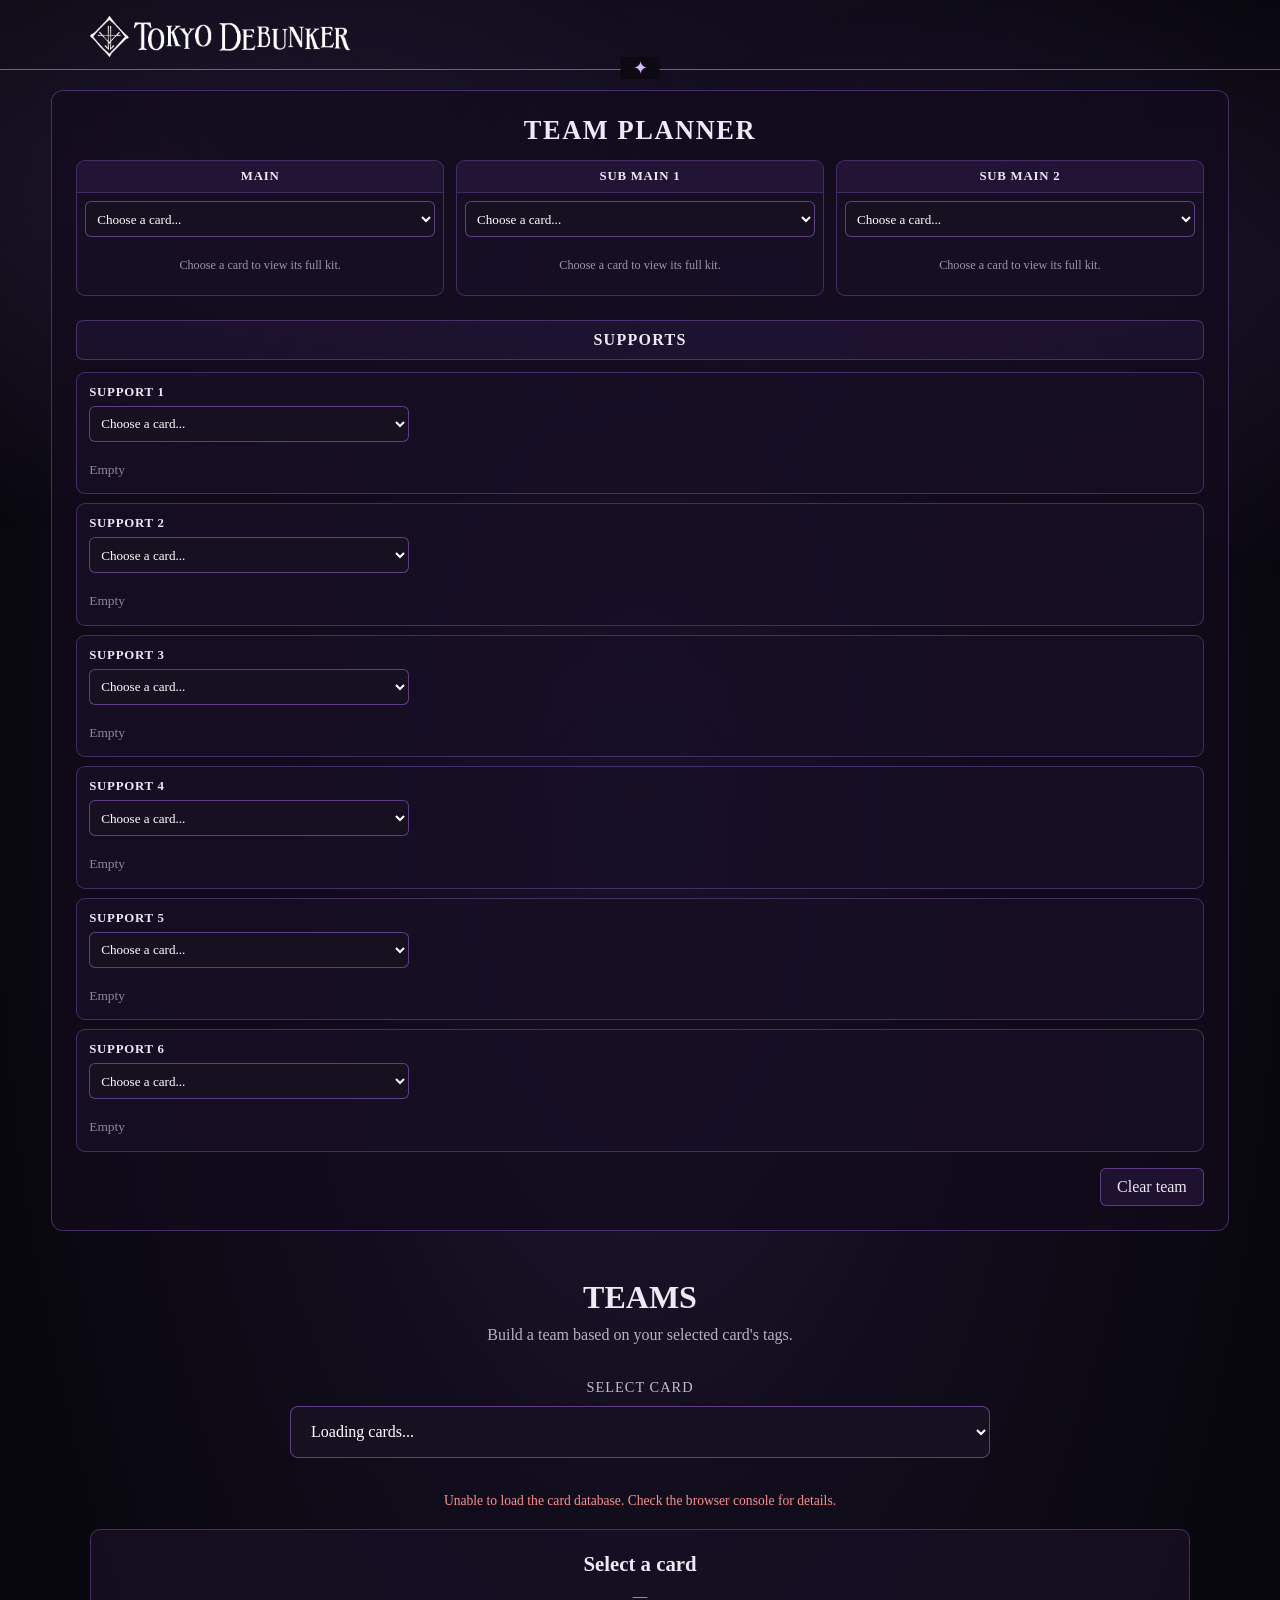
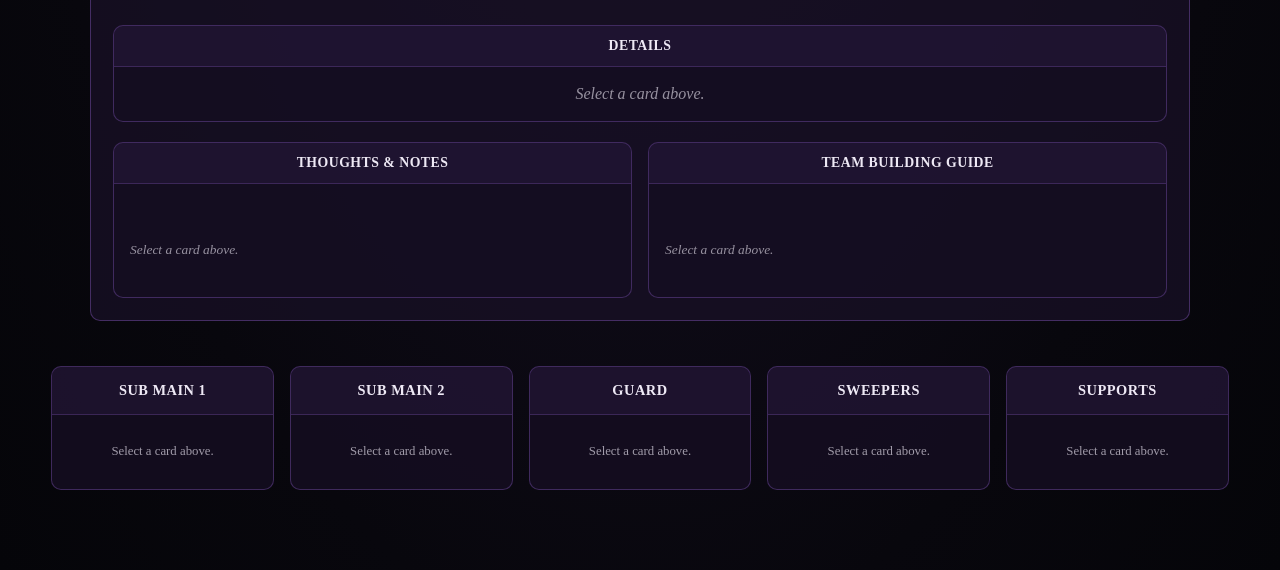
==== commit 13022632: "Update advanced-search.html" ====
--- a/advanced-search.html
+++ b/advanced-search.html
@@ -1,3409 +1,5611 @@
 <!DOCTYPE html>
+
 <html lang="en">
 
+
+
 <head>
 
     <meta charset="UTF-8">
 
-    <meta
-        name="viewport"
-        content="width=device-width, initial-scale=1.0"
-    >
-
-    <title>
-        Advanced Search | Tokyo Debunker Database
-    </title>
-
-    <link
-        rel="stylesheet"
-        href="style.css"
-    >
+    <meta name="viewport" content="width=device-width, initial-scale=1.0">
+
+
+
+    <title>Teams — Tokyo Debunker Database</title>
+
+
+
+    <link rel="stylesheet" href="style.css">
+
+
 
     <style>
 
-        /* ========================================
-           PAGE
-        ======================================== */
-
-        .advanced-page {
+
+
+        /* =========================================================
+
+           TEAMS PAGE
+
+        ========================================================= */
+
+
+
+        .teams-page {
+
+            width: min(1400px, 92%);
+
+            margin: 0 auto;
+
+            padding: 20px 0 80px;
+
+        }
+
+
+
+
+
+        /* =========================================================
+
+           HEADER
+
+        ========================================================= */
+
+
+
+        .teams-header {
+
+            text-align: center;
+
+            margin-bottom: 35px;
+
+        }
+
+
+
+        .teams-header h1 {
+
+            margin: 0;
+
+        }
+
+
+
+        .teams-header p {
+
+            margin-top: 10px;
+
+            opacity: 0.75;
+
+        }
+
+
+
+
+
+        /* =========================================================
+
+           CARD SELECTOR
+
+        ========================================================= */
+
+
+
+        .team-selector {
+
             width: 100%;
-            max-width: 1500px;
-            margin: 0 auto;
-            padding: 40px 20px 80px;
-            box-sizing: border-box;
-        }
-
-        .advanced-header {
+
+            max-width: 700px;
+
+            margin: 0 auto 35px;
+
+        }
+
+
+
+        .team-selector-label {
+
+            display: block;
+
             text-align: center;
-            margin-bottom: 35px;
-        }
-
-        .advanced-header h1 {
-            font-size: 38px;
-            letter-spacing: 5px;
+
+            margin-bottom: 10px;
+
+            font-size: 0.9rem;
+
+            letter-spacing: 1px;
+
+            opacity: 0.8;
+
+        }
+
+
+
+        /*
+
+         \* IMPORTANT:
+
+         \* This is deliberately a completely normal native select.
+
+         \* No custom dropdown JavaScript.
+
+         \* No absolute positioning.
+
+         \* No pointer-event tricks.
+
+         */
+
+
+
+        #cardSelect {
+
+            display: block;
+
+            width: 100%;
+
+            height: 52px;
+
+
+
+            padding: 0 45px 0 16px;
+
+
+
+            border: 1px solid rgba(180, 120, 255, 0.45);
+
+            border-radius: 8px;
+
+
+
+            background: #171021;
+
+            color: #ffffff;
+
+
+
+            font-family: inherit;
+
+            font-size: 1rem;
+
+
+
+            cursor: pointer;
+
+
+
+            appearance: auto;
+
+            -webkit-appearance: auto;
+
+
+
+            pointer-events: auto;
+
+
+
+            position: relative;
+
+            z-index: 50;
+
+        }
+
+
+
+        #cardSelect:hover {
+
+            border-color: rgba(200, 145, 255, 0.8);
+
+        }
+
+
+
+        #cardSelect:focus {
+
+            outline: none;
+
+            border-color: rgba(210, 160, 255, 0.95);
+
+            box-shadow: 0 0 0 2px rgba(170, 100, 255, 0.15);
+
+        }
+
+
+
+        #cardSelect option {
+
+            background: #171021;
+
+            color: #ffffff;
+
+        }
+
+
+
+
+
+        /* =========================================================
+
+           SELECTED CARD
+
+        ========================================================= */
+
+
+
+        .selected-card {
+
+            max-width: 1100px;
+
+            margin: 0 auto 45px;
+
+
+
+            padding: 22px;
+
+
+
+            border: 1px solid rgba(180, 120, 255, 0.3);
+
+            border-radius: 10px;
+
+
+
+            background: rgba(25, 16, 38, 0.75);
+
+
+
+            text-align: center;
+
+        }
+
+
+
+        .selected-card-name {
+
+            font-size: 1.3rem;
+
+            font-weight: 600;
+
             margin-bottom: 12px;
-        }
-
-        .advanced-header p {
-            color: #b9abc9;
-            font-size: 15px;
-        }
-
-
-        /* ========================================
-           BACK BUTTON
-        ======================================== */
-
-        .back-button {
-            display: inline-block;
-
-            margin-bottom: 25px;
-            padding: 9px 18px;
-
-            border: 1px solid
-                rgba(170, 110, 220, 0.4);
+
+        }
+
+
+
+        .selected-card-element {
+
+            display: flex;
+
+            align-items: center;
+
+            justify-content: center;
+
+            gap: 8px;
+
+
+
+            font-size: 0.9rem;
+
+            opacity: 0.8;
+
+        }
+
+
+
+        .selected-card-element img {
+
+            width: 25px;
+
+            height: 25px;
+
+            object-fit: contain;
+
+        }
+
+
+
+
+
+        /* =========================================================
+
+           CARD KIT INFORMATION
+
+        ========================================================= */
+
+
+
+        .card-kit-info {
+
+            margin-top: 20px;
+
+            text-align: left;
+
+
+
+            border: 1px solid rgba(180, 120, 255, 0.28);
+
+            border-radius: 10px;
+
+
+
+            background: rgba(22, 14, 34, 0.8);
+
+
+
+            overflow: hidden;
+
+        }
+
+
+
+        .card-kit-title {
+
+            padding: 12px 14px;
+
+
+
+            text-align: center;
+
+
+
+            font-size: 0.86rem;
+
+            font-weight: 600;
+
+            letter-spacing: 0.5px;
+
+
+
+            border-bottom: 1px solid rgba(180, 120, 255, 0.2);
+
+
+
+            background: rgba(120, 70, 180, 0.1);
+
+        }
+
+
+
+        .card-kit-stats {
+
+            display: grid;
+
+
+
+            grid-template-columns:
+
+                repeat(4, minmax(0, 1fr));
+
+
+
+            gap: 10px;
+
+
+
+            padding: 14px;
+
+        }
+
+
+
+        .card-kit-stat {
+
+            min-width: 0;
+
+
+
+            padding: 10px 8px;
+
+
+
+            border: 1px solid rgba(180, 120, 255, 0.2);
 
             border-radius: 7px;
 
-            background:
-                rgba(45, 22, 65, 0.5);
-
-            color: #d9cde2;
-
-            text-decoration: none;
-
-            font-size: 13px;
-
-            transition: 0.2s;
-        }
-
-        .back-button:hover {
-            border-color:
-                rgba(200, 150, 255, 0.7);
-
-            background:
-                rgba(70, 35, 95, 0.6);
-
-            color: white;
-        }
-
-
-        /* ========================================
-           FILTER PANEL
-        ======================================== */
-
-        .filter-panel {
-            padding: 22px;
-
-            border: 1px solid
-                rgba(170, 110, 220, 0.3);
+
+
+            background: rgba(35, 23, 51, 0.75);
+
+
+
+            text-align: center;
+
+        }
+
+
+
+        .card-kit-stat-label {
+
+            font-size: 0.7rem;
+
+
+
+            letter-spacing: 0.8px;
+
+
+
+            opacity: 0.65;
+
+
+
+            margin-bottom: 5px;
+
+        }
+
+
+
+        .card-kit-stat-value {
+
+            font-size: 0.92rem;
+
+
+
+            font-weight: 600;
+
+
+
+            overflow-wrap: anywhere;
+
+        }
+
+
+
+        .card-kit-abilities {
+
+            display: grid;
+
+
+
+            grid-template-columns:
+
+                repeat(3, minmax(0, 1fr));
+
+
+
+            gap: 10px;
+
+
+
+            padding: 0 14px 14px;
+
+        }
+
+
+
+        .card-kit-ability {
+
+            min-width: 0;
+
+
+
+            padding: 12px 13px;
+
+
+
+            border-top: 1px solid rgba(255, 255, 255, 0.07);
+
+
+
+            background: rgba(18, 11, 29, 0.45);
+
+        }
+
+
+
+        .card-kit-ability-name {
+
+            font-size: 0.9rem;
+
+
+
+            font-weight: 600;
+
+
+
+            margin-bottom: 8px;
+
+        }
+
+
+
+        .card-kit-ability-description {
+
+            font-size: 0.8rem;
+
+
+
+            line-height: 1.5;
+
+
+
+            opacity: 0.82;
+
+
+
+            white-space: pre-line;
+
+
+
+            overflow-wrap: anywhere;
+
+        }
+
+
+
+        .card-kit-empty {
+
+            padding: 18px;
+
+
+
+            text-align: center;
+
+
+
+            opacity: 0.6;
+
+
+
+            font-style: italic;
+
+        }
+
+
+
+
+
+        /* =========================================================
+
+           SELECTED CARD DETAILS
+
+        ========================================================= */
+
+
+
+        .selected-card-details {
+
+            display: grid;
+
+
+
+            grid-template-columns:
+
+                repeat(2, minmax(0, 1fr));
+
+
+
+            gap: 16px;
+
+
+
+            margin-top: 20px;
+
+
+
+            text-align: left;
+
+        }
+
+
+
+        .selected-detail-box {
+
+            min-width: 0;
+
+
+
+            border: 1px solid rgba(180, 120, 255, 0.28);
 
             border-radius: 10px;
 
-            background:
-                linear-gradient(
-                    145deg,
-                    rgba(35, 18, 50, 0.8),
-                    rgba(12, 8, 18, 0.9)
+
+
+            background: rgba(22, 14, 34, 0.8);
+
+
+
+            overflow: hidden;
+
+        }
+
+
+
+        .selected-detail-title {
+
+            padding: 12px 14px;
+
+
+
+            text-align: center;
+
+
+
+            font-size: 0.86rem;
+
+
+
+            font-weight: 600;
+
+
+
+            letter-spacing: 0.5px;
+
+
+
+            border-bottom: 1px solid rgba(180, 120, 255, 0.2);
+
+
+
+            background: rgba(120, 70, 180, 0.1);
+
+        }
+
+
+
+        .selected-detail-content {
+
+            padding: 15px 16px;
+
+
+
+            font-size: 0.84rem;
+
+
+
+            line-height: 1.55;
+
+
+
+            white-space: pre-line;
+
+
+
+            overflow-wrap: anywhere;
+
+        }
+
+
+
+        .selected-detail-empty {
+
+            opacity: 0.6;
+
+
+
+            font-style: italic;
+
+        }
+
+
+
+
+
+        /* =========================================================
+
+           RECOMMENDATION GRID
+
+        ========================================================= */
+
+
+
+        .recommendation-grid {
+
+            display: grid;
+
+
+
+            grid-template-columns:
+
+                repeat(5, minmax(0, 1fr));
+
+
+
+            gap: 16px;
+
+        }
+
+
+
+
+
+        /* =========================================================
+
+           RECOMMENDATION BOX
+
+        ========================================================= */
+
+
+
+        .recommendation-box {
+
+            min-width: 0;
+
+
+
+            border: 1px solid rgba(180, 120, 255, 0.28);
+
+
+
+            border-radius: 10px;
+
+
+
+            background: rgba(22, 14, 34, 0.8);
+
+
+
+            overflow: hidden;
+
+        }
+
+
+
+        .recommendation-title {
+
+            padding: 15px 12px;
+
+
+
+            text-align: center;
+
+
+
+            font-size: 0.9rem;
+
+
+
+            font-weight: 600;
+
+
+
+            letter-spacing: 0.5px;
+
+
+
+            border-bottom: 1px solid rgba(180, 120, 255, 0.2);
+
+
+
+            background: rgba(120, 70, 180, 0.1);
+
+        }
+
+
+
+        .recommendation-list {
+
+            padding: 10px;
+
+        }
+
+
+
+
+
+        /* =========================================================
+
+           RECOMMENDATION CARD
+
+        ========================================================= */
+
+
+
+        .recommendation-card {
+
+            display: flex;
+
+
+
+            align-items: center;
+
+
+
+            gap: 8px;
+
+
+
+            padding: 9px 7px;
+
+
+
+            border-bottom:
+
+                1px solid rgba(255, 255, 255, 0.06);
+
+
+
+            font-size: 0.82rem;
+
+
+
+            line-height: 1.25;
+
+        }
+
+
+
+        .recommendation-card:last-child {
+
+            border-bottom: none;
+
+        }
+
+
+
+        .recommendation-element {
+
+            width: 22px;
+
+            height: 22px;
+
+
+
+            flex: 0 0 22px;
+
+
+
+            object-fit: contain;
+
+        }
+
+
+
+        .recommendation-name {
+
+            min-width: 0;
+
+
+
+            overflow-wrap: anywhere;
+
+        }
+
+
+
+
+
+        /* =========================================================
+
+           EMPTY / SPECIAL MESSAGE
+
+        ========================================================= */
+
+
+
+        .recommendation-empty {
+
+            padding: 18px 8px;
+
+
+
+            text-align: center;
+
+
+
+            font-size: 0.8rem;
+
+
+
+            line-height: 1.4;
+
+
+
+            opacity: 0.65;
+
+        }
+
+
+
+
+
+        /* =========================================================
+
+           STATUS
+
+        ========================================================= */
+
+
+
+        .team-status {
+
+            text-align: center;
+
+
+
+            margin: 20px 0;
+
+
+
+            opacity: 0.65;
+
+
+
+            font-size: 0.85rem;
+
+        }
+
+
+
+        .team-status.error {
+
+            color: #ff8f8f;
+
+
+
+            opacity: 1;
+
+        }
+
+
+
+
+
+        /* =========================================================
+
+           TABLET
+
+        ========================================================= */
+
+
+
+        @media (max-width: 1100px) {
+
+
+
+            .recommendation-grid {
+
+                grid-template-columns:
+
+                    repeat(2, minmax(0, 1fr));
+
+            }
+
+
+
+        }
+
+
+
+
+
+        @media (max-width: 800px) {
+
+
+
+            .card-kit-abilities {
+
+                grid-template-columns:
+
+                    repeat(2, minmax(0, 1fr));
+
+            }
+
+
+
+        }
+
+
+
+
+
+        /* =========================================================
+
+           MOBILE
+
+        ========================================================= */
+
+
+
+        @media (max-width: 650px) {
+
+
+
+            .teams-page {
+
+                width: 94%;
+
+
+
+                padding-bottom: 60px;
+
+            }
+
+
+
+            .recommendation-grid {
+
+                grid-template-columns: 1fr;
+
+            }
+
+
+
+            .selected-card-details {
+
+                grid-template-columns: 1fr;
+
+            }
+
+
+
+            .card-kit-stats {
+
+                grid-template-columns:
+
+                    repeat(2, minmax(0, 1fr));
+
+            }
+
+
+
+            .card-kit-abilities {
+
+                grid-template-columns: 1fr;
+
+            }
+
+
+
+            #cardSelect {
+
+                height: 50px;
+
+
+
+                font-size: 0.92rem;
+
+            }
+
+
+
+            .selected-card {
+
+                padding: 18px;
+
+            }
+
+
+
+        }
+
+
+
+    
+/* MANUAL TEAM PLANNER */
+.manual-team-planner{width:100%;margin:0 auto 48px;padding:24px;box-sizing:border-box;border:1px solid rgba(180,120,255,.32);border-radius:12px;background:rgba(18,11,29,.68)}
+.planner-heading{margin:0 0 22px;text-align:center;font-size:1.65rem;letter-spacing:.06em}
+.planner-main-grid{display:grid;grid-template-columns:repeat(3,minmax(0,1fr));gap:18px;align-items:start}
+.planner-slot{min-width:0;border:1px solid rgba(180,120,255,.3);border-radius:9px;background:rgba(25,16,38,.78);overflow:hidden}
+.planner-slot-title{padding:12px 10px;text-align:center;font-size:.9rem;font-weight:700;letter-spacing:.06em;border-bottom:1px solid rgba(180,120,255,.22);background:rgba(120,70,180,.12)}
+.planner-select-wrap{padding:12px 12px 0}.planner-select{display:block;width:100%;min-width:0;height:42px;padding:0 10px;color:#fff;background:#171021;border:1px solid rgba(180,120,255,.45);border-radius:6px;font:inherit}.planner-select option{background:#171021;color:#fff}
+.planner-kit{padding:12px;min-width:0}.planner-kit .card-kit-info{margin:0;width:100%}.planner-kit .card-kit-title{padding:10px}.planner-kit .card-kit-stats{grid-template-columns:repeat(2,minmax(0,1fr));padding:10px;gap:7px}.planner-kit .card-kit-stat{padding:8px 5px}.planner-kit .card-kit-stat-value{font-size:.82rem}.planner-kit .card-kit-abilities{grid-template-columns:1fr;padding:0 10px 10px;gap:6px}.planner-kit .card-kit-ability{padding:10px}.planner-kit .card-kit-ability-name{font-size:.82rem}.planner-kit .card-kit-ability-description{font-size:.76rem}
+.planner-empty{padding:18px 8px;text-align:center;opacity:.62;font-size:.84rem;line-height:1.45}.planner-supports{margin-top:24px}.planner-supports-heading{margin:0 0 12px;padding:10px 12px;border:1px solid rgba(180,120,255,.3);border-radius:7px;background:rgba(120,70,180,.1);text-align:center;letter-spacing:.08em;font-size:1rem}.planner-support-grid{display:grid;grid-template-columns:1fr;gap:9px}.planner-support-slot{display:grid;grid-template-columns:145px minmax(190px,260px) minmax(0,1fr);align-items:center;gap:12px;padding:0 12px;min-height:62px}.planner-support-slot .planner-slot-title{border:0;background:transparent;text-align:left;padding:10px 0}.planner-support-slot .planner-select-wrap{padding:8px 0}.planner-support-summary{min-width:0;padding:9px 0;font-size:.84rem;line-height:1.45;overflow-wrap:anywhere}.planner-support-summary:not(.is-empty){display:flex;align-items:center;gap:12px}.planner-support-summary img{width:26px;height:26px;object-fit:contain;flex:0 0 26px}.support-card-name{font-weight:700;min-width:130px}.support-card-meta{opacity:.75}.planner-support-summary.is-empty{opacity:.55}.planner-actions{display:flex;justify-content:flex-end;margin-top:16px}.planner-clear{padding:9px 16px;border:1px solid rgba(180,120,255,.4);border-radius:6px;background:rgba(120,70,180,.15);color:inherit;font:inherit;cursor:pointer}.planner-clear:hover{background:rgba(120,70,180,.28)}
+@media(max-width:900px){.planner-main-grid{grid-template-columns:1fr}.planner-kit .card-kit-abilities{grid-template-columns:repeat(2,minmax(0,1fr))}.planner-support-slot{grid-template-columns:115px minmax(160px,220px) minmax(0,1fr)}}
+@media(max-width:600px){.manual-team-planner{padding:13px}.planner-support-slot{grid-template-columns:1fr;gap:0;padding:0 10px 10px}.planner-support-slot .planner-slot-title{padding:12px 0 2px}.planner-support-slot .planner-select-wrap{padding:5px 0}.planner-support-summary{padding:4px 0}.planner-support-summary:not(.is-empty){flex-wrap:wrap;gap:7px}.planner-kit .card-kit-abilities{grid-template-columns:1fr}}
+
+
+
+        /* Compact planner card kits: preserve all information without tall empty panels. */
+        .planner-heading { margin-bottom: 14px; }
+        .planner-main-grid { gap: 12px; }
+        .planner-slot-title { padding: 8px 7px; font-size: .8rem; }
+        .planner-select-wrap { padding: 8px 8px 0; }
+        .planner-select { height: 36px; padding: 0 7px; font-size: .82rem; }
+        .planner-kit { padding: 8px; }
+        .planner-kit .card-kit-title { padding: 7px 5px; font-size: .76rem; }
+        .planner-kit .card-kit-stats { padding: 7px; gap: 5px; }
+        .planner-kit .card-kit-stat { padding: 6px 4px; }
+        .planner-kit .card-kit-stat-label { margin-bottom: 2px; font-size: .62rem; }
+        .planner-kit .card-kit-stat-value { font-size: .76rem; }
+        .planner-kit .card-kit-abilities {
+            grid-template-columns: repeat(2, minmax(0, 1fr));
+            align-content: start;
+            grid-auto-rows: min-content;
+            padding: 0 7px 7px;
+            gap: 5px;
+        }
+        .planner-kit .card-kit-ability {
+            align-self: start;
+            padding: 7px;
+            min-height: 0;
+            height: auto;
+        }
+        .planner-kit .card-kit-ability-name { margin-bottom: 4px; font-size: .74rem; }
+        .planner-kit .card-kit-ability-description { font-size: .68rem; line-height: 1.35; }
+        .planner-empty { padding: 12px 6px; font-size: .76rem; }
+
+        @media (max-width: 900px) {
+            .planner-main-grid { grid-template-columns: repeat(3, minmax(0, 1fr)); gap: 8px; }
+            .planner-kit .card-kit-abilities { grid-template-columns: 1fr; }
+        }
+
+        @media (max-width: 600px) {
+            .manual-team-planner { padding: 10px; }
+            .planner-main-grid { grid-template-columns: repeat(3, minmax(0, 1fr)); gap: 5px; }
+            .planner-slot-title { font-size: .66rem; letter-spacing: 0; padding: 7px 3px; }
+            .planner-select-wrap { padding: 6px 4px 0; }
+            .planner-select { height: 34px; font-size: .7rem; padding: 0 3px; }
+            .planner-kit { padding: 4px; }
+            .planner-kit .card-kit-stats { grid-template-columns: repeat(2, minmax(0, 1fr)); padding: 4px; gap: 3px; }
+            .planner-kit .card-kit-stat { padding: 5px 2px; }
+            .planner-kit .card-kit-stat-label { font-size: .55rem; letter-spacing: 0; }
+            .planner-kit .card-kit-stat-value { font-size: .65rem; }
+            .planner-kit .card-kit-abilities { grid-template-columns: 1fr; padding: 0 4px 4px; gap: 3px; }
+            .planner-kit .card-kit-ability { padding: 5px; }
+            .planner-kit .card-kit-ability-name { font-size: .66rem; margin-bottom: 3px; }
+            .planner-kit .card-kit-ability-description { font-size: .61rem; line-height: 1.25; }
+            .planner-support-slot { grid-template-columns: 90px minmax(130px, 200px) minmax(0, 1fr); }
+        }
+
+
+/* Support selection sits above the full-width horizontal card summary. */
+.planner-support-slot {
+    display: grid;
+    grid-template-columns: minmax(0, 1fr);
+    gap: 0;
+    align-items: start;
+    padding: 10px 12px 12px;
+}
+.planner-support-slot .planner-slot-title {
+    padding: 2px 0 6px;
+    border: 0;
+    background: transparent;
+    text-align: left;
+}
+.planner-support-slot .planner-select-wrap {
+    padding: 0 0 10px;
+    max-width: 320px;
+    width: 100%;
+}
+.planner-support-summary {
+    min-width: 0;
+    width: 100%;
+    padding: 0;
+    overflow: visible;
+}
+.support-card-row {
+    display: grid;
+    grid-template-columns: minmax(105px, 1.15fr) minmax(38px, .42fr) minmax(38px, .42fr) minmax(65px, .72fr) repeat(5, minmax(0, 1fr));
+    width: 100%;
+    min-width: 0;
+    border-top: 1px solid rgba(255,255,255,.08);
+    border-left: 1px solid rgba(255,255,255,.08);
+}
+.support-card-row.element-leaf { background: rgba(113, 155, 112, 0.90); }
+.support-card-row.element-fire { background: rgba(184, 115, 115, 0.90); }
+.support-card-row.element-water { background: rgba(110, 145, 176, 0.90); }
+.support-card-row.element-leaf:hover { background: rgba(125, 168, 124, 0.95); }
+.support-card-row.element-fire:hover { background: rgba(198, 126, 126, 0.95); }
+.support-card-row.element-water:hover { background: rgba(123, 159, 191, 0.95); }
+.support-table-cell {
+    box-sizing: border-box;
+    display: flex;
+    flex-direction: column;
+    justify-content: flex-start;
+    gap: 4px;
+    min-width: 0;
+    max-width: none;
+    padding: 8px;
+    border-right: 1px solid rgba(255,255,255,.09);
+    border-bottom: 1px solid rgba(255,255,255,.09);
+    background: transparent;
+    color: #24192b;
+    font-size: .7rem;
+    line-height: 1.35;
+    overflow-wrap: anywhere;
+    word-break: normal;
+}
+.support-table-cell strong { font-size: .66rem; font-weight: 700; color: #24192b; }
+.support-table-cell span { color: rgba(36, 25, 43, 0.9); }
+.support-name-cell { justify-content: center; flex-direction: row; align-items: center; gap: 7px; font-weight: 700; }
+.support-ability-cell { min-width: 0; overflow-wrap: anywhere; }
+.support-card-row > .support-table-cell { grid-row: 1; }
+.planner-support-summary.is-empty { padding: 8px 0 2px; }
+@media(max-width:900px) {
+    .support-card-row { grid-template-columns: minmax(90px, 1.05fr) minmax(34px, .4fr) minmax(34px, .4fr) minmax(58px, .65fr) repeat(5, minmax(0, 1fr)); }
+    .support-table-cell { padding: 6px; font-size: .65rem; }
+}
+@media(max-width:600px) {
+    .planner-support-slot { grid-template-columns: minmax(0, 1fr); gap: 0; padding: 9px 8px 10px; }
+    .planner-support-slot .planner-slot-title { padding: 3px 0 5px; }
+    .planner-support-slot .planner-select-wrap { padding: 0 0 8px; max-width: none; }
+    .support-card-row { grid-template-columns: minmax(78px, 1fr) minmax(30px, .35fr) minmax(30px, .35fr) minmax(48px, .6fr) repeat(5, minmax(0, 1fr)); }
+    .support-table-cell { padding: 5px; font-size: .6rem; }
+    .support-table-cell strong { font-size: .58rem; }
+}
+
+</style>
+
+
+
+</head>
+
+
+
+
+
+<body>
+
+
+
+
+
+    <!-- =========================================================
+
+         HEADER
+
+    ========================================================= -->
+
+
+
+    <nav class="navbar">
+
+
+
+        <div class="nav-logo">
+
+
+
+            <a href="index.html">
+
+
+
+                <img
+
+                    src="logo.png"
+
+                    alt="Tokyo Debunker"
+
+                >
+
+
+
+            </a>
+
+
+
+        </div>
+
+
+
+    </nav>
+
+
+
+
+
+    <!-- =========================================================
+
+         MAIN
+
+    ========================================================= -->
+
+
+
+    <main class="teams-page">
+
+
+
+
+
+
+        <!-- =====================================================
+             MANUAL TEAM PLANNER
+        ====================================================== -->
+        <section class="manual-team-planner" aria-labelledby="plannerHeading">
+            <h2 id="plannerHeading" class="planner-heading">TEAM PLANNER</h2>
+            <div class="planner-main-grid">
+                <article class="planner-slot">
+                    <div class="planner-slot-title">MAIN</div>
+                    <div class="planner-select-wrap"><select class="planner-select" data-planner-slot="main"><option value="">Choose a card...</option></select></div>
+                    <div class="planner-kit" id="plannerKit-main"><div class="planner-empty">Choose a card to view its full kit.</div></div>
+                </article>
+                <article class="planner-slot">
+                    <div class="planner-slot-title">SUB MAIN 1</div>
+                    <div class="planner-select-wrap"><select class="planner-select" data-planner-slot="sub1"><option value="">Choose a card...</option></select></div>
+                    <div class="planner-kit" id="plannerKit-sub1"><div class="planner-empty">Choose a card to view its full kit.</div></div>
+                </article>
+                <article class="planner-slot">
+                    <div class="planner-slot-title">SUB MAIN 2</div>
+                    <div class="planner-select-wrap"><select class="planner-select" data-planner-slot="sub2"><option value="">Choose a card...</option></select></div>
+                    <div class="planner-kit" id="plannerKit-sub2"><div class="planner-empty">Choose a card to view its full kit.</div></div>
+                </article>
+            </div>
+            <div class="planner-supports">
+                <h3 class="planner-supports-heading">SUPPORTS</h3>
+                <div class="planner-support-grid">
+                    <article class="planner-slot planner-support-slot">
+                        <div class="planner-slot-title">SUPPORT 1</div>
+                        <div class="planner-select-wrap"><select class="planner-select" data-planner-slot="support1"><option value="">Choose a card...</option></select></div>
+                        <div class="planner-support-summary is-empty" id="plannerSummary-support1">Empty</div>
+                    </article>
+                    <article class="planner-slot planner-support-slot">
+                        <div class="planner-slot-title">SUPPORT 2</div>
+                        <div class="planner-select-wrap"><select class="planner-select" data-planner-slot="support2"><option value="">Choose a card...</option></select></div>
+                        <div class="planner-support-summary is-empty" id="plannerSummary-support2">Empty</div>
+                    </article>
+                    <article class="planner-slot planner-support-slot">
+                        <div class="planner-slot-title">SUPPORT 3</div>
+                        <div class="planner-select-wrap"><select class="planner-select" data-planner-slot="support3"><option value="">Choose a card...</option></select></div>
+                        <div class="planner-support-summary is-empty" id="plannerSummary-support3">Empty</div>
+                    </article>
+                    <article class="planner-slot planner-support-slot">
+                        <div class="planner-slot-title">SUPPORT 4</div>
+                        <div class="planner-select-wrap"><select class="planner-select" data-planner-slot="support4"><option value="">Choose a card...</option></select></div>
+                        <div class="planner-support-summary is-empty" id="plannerSummary-support4">Empty</div>
+                    </article>
+                    <article class="planner-slot planner-support-slot">
+                        <div class="planner-slot-title">SUPPORT 5</div>
+                        <div class="planner-select-wrap"><select class="planner-select" data-planner-slot="support5"><option value="">Choose a card...</option></select></div>
+                        <div class="planner-support-summary is-empty" id="plannerSummary-support5">Empty</div>
+                    </article>
+                    <article class="planner-slot planner-support-slot">
+                        <div class="planner-slot-title">SUPPORT 6</div>
+                        <div class="planner-select-wrap"><select class="planner-select" data-planner-slot="support6"><option value="">Choose a card...</option></select></div>
+                        <div class="planner-support-summary is-empty" id="plannerSummary-support6">Empty</div>
+                    </article>
+                </div>
+            </div>
+            <div class="planner-actions"><button type="button" class="planner-clear" id="clearTeamPlanner">Clear team</button></div>
+        </section>
+
+        <header class="teams-header">
+
+
+
+            <h1>TEAMS</h1>
+
+
+
+            <p>
+
+                Build a team based on your selected card's tags.
+
+            </p>
+
+
+
+        </header>
+
+
+
+
+
+        <!-- =====================================================
+
+             SELECTOR
+
+        ====================================================== -->
+
+
+
+        <section class="team-selector">
+
+
+
+            <label
+
+                class="team-selector-label"
+
+                for="cardSelect"
+
+            >
+
+                SELECT CARD
+
+            </label>
+
+
+
+
+
+            <select id="cardSelect">
+
+
+
+                <option value="">
+
+                    Loading cards...
+
+                </option>
+
+
+
+            </select>
+
+
+
+        </section>
+
+
+
+
+
+        <!-- =====================================================
+
+             STATUS
+
+        ====================================================== -->
+
+
+
+        <div
+
+            id="teamStatus"
+
+            class="team-status"
+
+        >
+
+            Loading card database...
+
+        </div>
+
+
+
+
+
+        <!-- =====================================================
+
+             SELECTED CARD
+
+        ====================================================== -->
+
+
+
+        <section
+
+            id="selectedCard"
+
+            class="selected-card"
+
+        >
+
+
+
+            <div
+
+                id="selectedCardName"
+
+                class="selected-card-name"
+
+            >
+
+                Select a card
+
+            </div>
+
+
+
+
+
+            <div
+
+                id="selectedCardElement"
+
+                class="selected-card-element"
+
+            >
+
+                <span>—</span>
+
+            </div>
+
+
+
+
+
+            <!-- =================================================
+
+                 CARD KIT
+
+            ================================================== -->
+
+
+
+            <div class="card-kit-info">
+
+
+
+                <div class="card-kit-title">
+
+                    DETAILS
+
+                </div>
+
+
+
+                <div
+
+                    id="selectedCardKitInfo"
+
+                    class="card-kit-empty"
+
+                >
+
+                    Select a card above.
+
+                </div>
+
+
+
+            </div>
+
+
+
+
+
+            <!-- =================================================
+
+                 NOTES + TEAM GUIDE
+
+            ================================================== -->
+
+
+
+            <div class="selected-card-details">
+
+
+
+                <article class="selected-detail-box">
+
+
+
+                    <div class="selected-detail-title">
+
+                        THOUGHTS &amp; NOTES
+
+                    </div>
+
+
+
+                    <div
+
+                        id="selectedCardNotes"
+
+                        class="selected-detail-content selected-detail-empty"
+
+                    >
+
+                        Select a card above.
+
+                    </div>
+
+
+
+                </article>
+
+
+
+
+
+                <article class="selected-detail-box">
+
+
+
+                    <div class="selected-detail-title">
+
+                        TEAM BUILDING GUIDE
+
+                    </div>
+
+
+
+                    <div
+
+                        id="selectedCardGuide"
+
+                        class="selected-detail-content selected-detail-empty"
+
+                    >
+
+                        Select a card above.
+
+                    </div>
+
+
+
+                </article>
+
+
+
+            </div>
+
+
+
+        </section>
+
+
+
+
+
+        <!-- =====================================================
+
+             RECOMMENDATIONS
+
+        ====================================================== -->
+
+
+
+        <section
+
+            id="recommendationGrid"
+
+            class="recommendation-grid"
+
+        >
+
+
+
+
+
+            <article class="recommendation-box">
+
+
+
+                <div class="recommendation-title">
+
+                    SUB MAIN 1
+
+                </div>
+
+
+
+                <div
+
+                    id="subMain1"
+
+                    class="recommendation-list"
+
+                >
+
+
+
+                    <div class="recommendation-empty">
+
+                        Select a card above.
+
+                    </div>
+
+
+
+                </div>
+
+
+
+            </article>
+
+
+
+
+
+            <article class="recommendation-box">
+
+
+
+                <div class="recommendation-title">
+
+                    SUB MAIN 2
+
+                </div>
+
+
+
+                <div
+
+                    id="subMain2"
+
+                    class="recommendation-list"
+
+                >
+
+
+
+                    <div class="recommendation-empty">
+
+                        Select a card above.
+
+                    </div>
+
+
+
+                </div>
+
+
+
+            </article>
+
+
+
+
+
+            <article class="recommendation-box">
+
+
+
+                <div class="recommendation-title">
+
+                    GUARD
+
+                </div>
+
+
+
+                <div
+
+                    id="guard"
+
+                    class="recommendation-list"
+
+                >
+
+
+
+                    <div class="recommendation-empty">
+
+                        Select a card above.
+
+                    </div>
+
+
+
+                </div>
+
+
+
+            </article>
+
+
+
+
+
+            <article class="recommendation-box">
+
+
+
+                <div class="recommendation-title">
+
+                    SWEEPERS
+
+                </div>
+
+
+
+                <div
+
+                    id="sweepers"
+
+                    class="recommendation-list"
+
+                >
+
+
+
+                    <div class="recommendation-empty">
+
+                        Select a card above.
+
+                    </div>
+
+
+
+                </div>
+
+
+
+            </article>
+
+
+
+
+
+            <article class="recommendation-box">
+
+
+
+                <div class="recommendation-title">
+
+                    SUPPORTS
+
+                </div>
+
+
+
+                <div
+
+                    id="supports"
+
+                    class="recommendation-list"
+
+                >
+
+
+
+                    <div class="recommendation-empty">
+
+                        Select a card above.
+
+                    </div>
+
+
+
+                </div>
+
+
+
+            </article>
+
+
+
+
+
+        </section>
+
+
+
+
+
+    </main>
+
+
+
+
+
+    <!-- =========================================================
+
+         DATABASE LOADER
+
+    ========================================================= -->
+
+
+
+    <script src="database-loader.js"></script>
+
+
+
+
+
+    <script>
+
+
+
+        let database = null;
+
+
+
+        let cardList = [];
+
+
+
+
+
+        /* =========================================================
+
+           ELEMENT IMAGE
+
+        ========================================================= */
+
+
+
+        function getElementImage(card) {
+
+
+
+            const elementNumber =
+
+                Number(card.elementNumber);
+
+
+
+
+
+            if (elementNumber === 1) {
+
+                return "elements/leaf.png";
+
+            }
+
+
+
+
+
+            if (elementNumber === 2) {
+
+                return "elements/water.png";
+
+            }
+
+
+
+
+
+            if (elementNumber === 3) {
+
+                return "elements/fire.png";
+
+            }
+
+
+
+
+
+            return "";
+
+
+
+        }
+
+
+
+
+
+        /* =========================================================
+
+           ESCAPE HTML
+
+        ========================================================= */
+
+
+
+        function escapeHTML(value) {
+
+
+
+            const div =
+
+                document.createElement("div");
+
+
+
+
+
+            div.textContent =
+
+                value == null
+
+                    ? ""
+
+                    : String(value);
+
+
+
+
+
+            return div.innerHTML;
+
+
+
+        }
+
+
+
+
+
+        /* =========================================================
+
+           GET ALL CARDS
+
+        ========================================================= */
+
+
+
+        function getAllCards() {
+
+
+
+            if (!database || !database.cards) {
+
+                return [];
+
+            }
+
+
+
+
+
+            return Object.values(
+
+                database.cards
+
+            )
+
+            .filter(card => card && card.name)
+
+            .sort((a, b) =>
+
+                String(a.name)
+
+                    .localeCompare(
+
+                        String(b.name),
+
+                        undefined,
+
+                        {
+
+                            numeric: true,
+
+                            sensitivity: "base"
+
+                        }
+
+                    )
+
+            );
+
+
+
+        }
+
+
+
+
+
+        /* =========================================================
+
+           TAG CHECK
+
+        ========================================================= */
+
+
+
+        function hasTag(card, tag) {
+
+
+
+            const tags =
+
+                String(card.tags || "")
+
+                    .split(",")
+
+                    .map(tag =>
+
+                        tag.trim()
+
+                    )
+
+                    .filter(Boolean);
+
+
+
+
+
+            return tags.includes(tag);
+
+
+
+        }
+
+
+
+
+
+        /* =========================================================
+
+           TAG REGEX CHECK
+
+        ========================================================= */
+
+
+
+        function tagMatches(card, pattern) {
+
+
+
+            const tags =
+
+                String(card.tags || "");
+
+
+
+
+
+            return new RegExp(
+
+                "(^|, )(" +
+
+                pattern +
+
+                ")(,|$)"
+
+            ).test(tags);
+
+
+
+        }
+
+
+
+
+
+        /* =========================================================
+
+           SELECTED CARD TAGS
+
+        ========================================================= */
+
+
+
+        function getTags(card) {
+
+
+
+            return String(
+
+                card.tags || ""
+
+            );
+
+
+
+        }
+
+
+
+
+
+        /* =========================================================
+
+           TIER
+
+        ========================================================= */
+
+
+
+        function getTier(card) {
+
+
+
+            return Number(
+
+                card.elementNumber
+
+            );
+
+
+
+        }
+
+
+
+
+
+        /* =========================================================
+
+           SUB MAIN 1
+
+        ========================================================= */
+
+
+
+        function getSubMain1(selected) {
+
+
+
+            const tags =
+
+                getTags(selected);
+
+
+
+            const tier =
+
+                getTier(selected);
+
+
+
+            let tierWanted = "";
+
+
+
+
+
+            if (tier === 1) {
+
+                tierWanted = 2;
+
+            }
+
+
+
+            else if (tier === 2) {
+
+                tierWanted = 3;
+
+            }
+
+
+
+            else if (tier === 3) {
+
+                tierWanted = 1;
+
+            }
+
+
+
+
+
+            const atk =
+
+                String(
+
+                    selected.atkType || ""
+
+                ).toUpperCase();
+
+
+
+
+
+            const primaryAtkWanted =
+
+                atk === "P"
+
+                    ? "SATK"
+
+                    : atk === "S"
+
+                        ? "PATK"
+
+                        : "";
+
+
+
+
+
+            const fallbackAtkWanted =
+
+                atk === "P"
+
+                    ? "PATK"
+
+                    : atk === "S"
+
+                        ? "SATK"
+
+                        : "";
+
+
+
+
+
+            const wanted = [];
+
+
+
+
+
+            if (tags.includes("Fury")) {
+
+
+
+                wanted.push(
+
+                    "STRev",
+
+                    "SLRev",
+
+                    "SHEnt",
+
+                    "SLHEnt"
+
                 );
 
-            margin-bottom: 30px;
-
-            box-sizing: border-box;
-        }
-
-        .filter-title {
-            margin-bottom: 18px;
-
-            color: #e1c9ef;
-
-            font-size: 15px;
-            font-weight: 600;
-
-            letter-spacing: 2px;
-
-            text-transform: uppercase;
-        }
-
-        .filter-grid {
-            display: grid;
-
-            grid-template-columns:
-                repeat(2, minmax(0, 1fr));
-
-            gap: 15px;
-        }
-
-        .filter-group {
-            min-width: 0;
-        }
-
-        .filter-group.full {
-            grid-column: 1 / -1;
-        }
-
-        .filter-label {
-            display: block;
-
-            margin-bottom: 6px;
-
-            color: #b9abc9;
-
-            font-size: 11px;
-            font-weight: 600;
-
-            letter-spacing: 1px;
-
-            text-transform: uppercase;
-        }
-
-        .filter-input,
-        .filter-select {
-            width: 100%;
-
-            box-sizing: border-box;
-
-            padding: 11px 12px;
-
-            border: 1px solid
-                rgba(170, 110, 220, 0.35);
-
-            border-radius: 6px;
-
-            background:
-                rgba(10, 7, 18, 0.85);
-
-            color: white;
-
-            font-size: 13px;
-
-            outline: none;
-        }
-
-        .filter-input:focus,
-        .filter-select:focus {
-            border-color:
-                rgba(200, 150, 255, 0.75);
-
-            box-shadow:
-                0 0 12px
-                rgba(130, 70, 180, 0.15);
-        }
-
-        .filter-select option {
-            background: #171020;
-            color: white;
-        }
-
-
-        /* ========================================
-           RANGE
-        ======================================== */
-
-        .range-row {
-            display: grid;
-
-            grid-template-columns:
-                1fr 1fr;
-
-            gap: 8px;
-        }
-
-
-        /* ========================================
-           BUTTONS
-        ======================================== */
-
-        .filter-buttons {
-            display: flex;
-
-            gap: 10px;
-
-            margin-top: 18px;
-        }
-
-        .filter-button {
-            padding:
-                10px 20px;
-
-            border: 1px solid
-                rgba(180, 130, 255, 0.5);
-
-            border-radius: 7px;
-
-            background:
-                rgba(90, 45, 130, 0.4);
-
-            color: white;
-
-            cursor: pointer;
-
-            font-size: 13px;
-            font-weight: 600;
-
-            transition: 0.2s;
-        }
-
-        .filter-button:hover {
-            background:
-                rgba(120, 70, 180, 0.55);
-
-            border-color:
-                rgba(210, 170, 255, 0.8);
-        }
-
-        .clear-button {
-            background:
-                rgba(40, 25, 50, 0.7);
-
-            border-color:
-                rgba(150, 120, 170, 0.3);
-
-            color: #c0b5c8;
-        }
-
-        .clear-button:hover {
-            background:
-                rgba(65, 40, 80, 0.8);
-        }
-
-
-        /* ========================================
-           RESULT COUNT
-        ======================================== */
-
-        .result-count {
-            margin-bottom: 15px;
-
-            color: #a99ab3;
-
-            font-size: 13px;
-        }
-
-
-        /* ========================================
-           TABLE WRAPPER
-        ======================================== */
-
-        .results-container {
-            width: 100%;
-            max-width: 100%;
-        }
-
-        .results-table-wrapper {
-            width: 100%;
-            max-width: 100%;
-
-            overflow-x: auto;
-            overflow-y: hidden;
-
-            -webkit-overflow-scrolling:
-                touch;
-
-            box-sizing: border-box;
-        }
-
-
-        /* ========================================
-           TABLE
-        ======================================== */
-
-        .results-table {
-            width: 1350px;
-            min-width: 1350px;
-            max-width: none;
-
-            table-layout: fixed;
-
-            border-collapse: separate;
-            border-spacing: 0;
-
-            margin: 0;
-        }
-
-        .results-table th:nth-child(1),
-        .results-table td:nth-child(1) {
-            width: 16%;
-        }
-
-        .results-table th:nth-child(2),
-        .results-table td:nth-child(2) {
-            width: 3%;
-        }
-
-        .results-table th:nth-child(3),
-        .results-table td:nth-child(3) {
-            width: 4%;
-        }
-
-        .results-table th:nth-child(4),
-        .results-table td:nth-child(4) {
-            width: 11%;
-        }
-
-        .results-table th:nth-child(5),
-        .results-table td:nth-child(5),
-        .results-table th:nth-child(6),
-        .results-table td:nth-child(6),
-        .results-table th:nth-child(7),
-        .results-table td:nth-child(7),
-        .results-table th:nth-child(8),
-        .results-table td:nth-child(8) {
-            width: 10.5%;
-        }
-
-        .results-table th:nth-child(9),
-        .results-table td:nth-child(9) {
-            width: 14%;
-        }
-
-        .results-table th:nth-child(10),
-        .results-table td:nth-child(10) {
-            width: 6%;
-        }
-
-
-        /* ========================================
-           TABLE HEADER
-        ======================================== */
-
-        .results-table thead th {
-            box-sizing: border-box;
-
-            padding:
-                9px 10px;
-
-            background:
-                rgba(55, 31, 70, 0.95);
-
-            border-right:
-                1px solid
-                rgba(170, 110, 220, 0.2);
-
-            border-bottom:
-                1px solid
-                rgba(170, 110, 220, 0.3);
-
-            color: #e5d8ec;
-
-            font-size: 10px;
-            font-weight: 600;
-
-            letter-spacing: 1px;
-
-            line-height: 1.2;
-
-            text-align: center;
-            vertical-align: middle;
-
-            white-space: nowrap;
-        }
-
-        .results-table thead th:first-child {
-            border-top-left-radius: 8px;
-        }
-
-        .results-table thead th:last-child {
-            border-top-right-radius: 8px;
-            border-right: none;
-        }
-
-
-        /* ========================================
-           TABLE BODY
-        ======================================== */
-
-        .results-table tbody td {
-            box-sizing: border-box;
-
-            padding:
-                9px 10px;
-
-            vertical-align: top;
-
-            border-right:
-                1px solid
-                rgba(36, 25, 43, 0.18);
-
-            border-bottom:
-                1px solid
-                rgba(36, 25, 43, 0.18);
-
-            font-size: 11px;
-
-            line-height: 1.35;
-
-            overflow-wrap: anywhere;
-        }
-
-        .results-table tbody tr:last-child td {
-            border-bottom: none;
-        }
-
-        .results-table tbody td:last-child {
-            border-right: none;
-        }
-
-
-        /* ========================================
-           CARD NAME
-        ======================================== */
-
-        .results-table tbody td:nth-child(1) {
-            text-align: center;
-            vertical-align: middle;
-        }
-
-        .table-card-name {
-            color: #e8ddea;
-
-            font-weight: 600;
-
-            line-height: 1.35;
-
-            overflow-wrap: anywhere;
-
-            text-align: center;
-        }
-
-
-        /* ========================================
-           AT
-        ======================================== */
-
-        .results-table tbody td:nth-child(2) {
-            text-align: center;
-            vertical-align: middle;
-
-            white-space: nowrap;
-        }
-
-        .table-atk-type {
-            color: #e0d2e8;
-
-            font-weight: 700;
-
-            text-align: center;
-
-            line-height: 1.35;
-        }
-
-
-        /* ========================================
-           SPEED
-        ======================================== */
-
-        .results-table tbody td:nth-child(3) {
-            text-align: center;
-            vertical-align: middle;
-
-            white-space: nowrap;
-        }
-
-        .table-speed {
-            color: #ddd0e4;
-
-            font-weight: 600;
-
-            text-align: center;
-
-            line-height: 1.35;
-        }
-
-
-        /* ========================================
-           PASSIVE
-        ======================================== */
-
-        .results-table tbody td:nth-child(4) {
-            text-align: center;
-            vertical-align: middle;
-        }
-
-        .table-passive {
-            color: #cfc1d7;
-
-            line-height: 1.35;
-
-            overflow-wrap: anywhere;
-
-            text-align: center;
-        }
-
-
-        /* ========================================
-           SKILLS
-        ======================================== */
-
-        .table-skill-name {
-            display: block;
-
-            margin-bottom: 3px;
-
-            color: #e3d5ea;
-
-            font-weight: 600;
-
-            line-height: 1.3;
-
-            overflow-wrap: anywhere;
-        }
-
-        .table-skill-description {
-            display: block;
-
-            color: #c0b5c7;
-
-            line-height: 1.35;
-
-            overflow-wrap: anywhere;
-        }
-
-
-        /* ========================================
-           RERUN
-        ======================================== */
-
-        .results-table tbody td:nth-child(10) {
-            text-align: center;
-            vertical-align: middle;
-
-            white-space: nowrap;
-        }
-
-        .table-rerun-time {
-            color: #cfc4d5;
-
-            line-height: 1.35;
-
-            text-align: center;
-
-            white-space: nowrap;
-        }
-
-
-        /* ========================================
-           ELEMENT COLORS
-        ======================================== */
-
-        .results-table tbody tr.element-leaf {
-            background:
-                rgba(113, 155, 112, 0.90);
-        }
-
-        .results-table tbody tr.element-fire {
-            background:
-                rgba(184, 115, 115, 0.90);
-        }
-
-        .results-table tbody tr.element-water {
-            background:
-                rgba(110, 145, 176, 0.90);
-        }
-
-
-        .results-table tbody tr.element-leaf td,
-        .results-table tbody tr.element-fire td,
-        .results-table tbody tr.element-water td {
-            color: #24192b;
-        }
-
-        .results-table tbody tr.element-leaf .table-card-name,
-        .results-table tbody tr.element-fire .table-card-name,
-        .results-table tbody tr.element-water .table-card-name,
-        .results-table tbody tr.element-leaf .table-atk-type,
-        .results-table tbody tr.element-fire .table-atk-type,
-        .results-table tbody tr.element-water .table-atk-type,
-        .results-table tbody tr.element-leaf .table-speed,
-        .results-table tbody tr.element-fire .table-speed,
-        .results-table tbody tr.element-water .table-speed,
-        .results-table tbody tr.element-leaf .table-passive,
-        .results-table tbody tr.element-fire .table-passive,
-        .results-table tbody tr.element-water .table-passive,
-        .results-table tbody tr.element-leaf .table-rerun-time,
-        .results-table tbody tr.element-fire .table-rerun-time,
-        .results-table tbody tr.element-water .table-rerun-time,
-        .results-table tbody tr.element-leaf .table-skill-name,
-        .results-table tbody tr.element-fire .table-skill-name,
-        .results-table tbody tr.element-water .table-skill-name {
-            color: #24192b;
-        }
-
-        .results-table tbody tr.element-leaf
-        .table-skill-description,
-        .results-table tbody tr.element-fire
-        .table-skill-description,
-        .results-table tbody tr.element-water
-        .table-skill-description {
-            color:
-                rgba(36, 25, 43, 0.78);
-        }
-
-        .results-table tbody tr.element-leaf:hover {
-            background:
-                rgba(125, 168, 124, 0.95);
-        }
-
-        .results-table tbody tr.element-fire:hover {
-            background:
-                rgba(198, 126, 126, 0.95);
-        }
-
-        .results-table tbody tr.element-water:hover {
-            background:
-                rgba(123, 159, 191, 0.95);
-        }
-
-
-        /* ========================================
-           FLOATING SCROLLBAR
-        ======================================== */
-
-        .floating-horizontal-scroll {
-            position: fixed;
-
-            left: 20px;
-            right: 20px;
-            bottom: 12px;
-
-            height: 14px;
-
-            z-index: 9999;
-
-            overflow-x: auto;
-            overflow-y: hidden;
-
-            background:
-                rgba(20, 12, 28, 0.96);
-
-            border:
-                1px solid
-                rgba(150, 100, 190, 0.45);
-
-            border-radius: 8px;
-
-            box-shadow:
-                0 4px 20px
-                rgba(0, 0, 0, 0.45);
-
-            box-sizing: border-box;
-        }
-
-        .floating-horizontal-scroll-inner {
-            height: 1px;
-
-            width: 1350px;
-
-            min-width: 1350px;
-        }
-
-        .floating-horizontal-scroll::-webkit-scrollbar {
-            height: 12px;
-        }
-
-        .floating-horizontal-scroll::-webkit-scrollbar-track {
-            background:
-                rgba(20, 12, 28, 0.96);
-
-            border-radius: 8px;
-        }
-
-        .floating-horizontal-scroll::-webkit-scrollbar-thumb {
-            background:
-                rgba(130, 85, 160, 0.9);
-
-            border-radius: 8px;
-
-            border:
-                2px solid
-                rgba(20, 12, 28, 0.96);
-        }
-
-
-        /* ========================================
-           NO RESULTS
-        ======================================== */
-
-        .no-results,
-        .loading {
-            padding:
-                35px 20px;
-
-            text-align: center;
-
-            color: #95869f;
-
-            background: transparent;
-        }
-
-
-        /* ========================================
-           MOBILE
-        ======================================== */
-
-        @media (max-width: 700px) {
-
-            .advanced-page {
-                padding:
-                    25px 12px 60px;
-            }
-
-            .advanced-header h1 {
-                font-size: 28px;
-                letter-spacing: 3px;
-            }
-
-            .advanced-header p {
-                font-size: 13px;
-            }
-
-            .filter-panel {
-                padding: 15px;
-            }
-
-            .filter-grid {
-                grid-template-columns: 1fr;
-            }
-
-            .filter-group.full {
-                grid-column: auto;
-            }
-
-            .range-row {
-                grid-template-columns: 1fr 1fr;
-            }
-
-            .filter-buttons {
-                flex-direction: column;
-            }
-
-            .filter-button {
-                width: 100%;
-            }
-
-            .results-table-wrapper {
-                width: 100%;
-
-                overflow-x: auto;
-                overflow-y: hidden;
-
-                touch-action:
-                    pan-x pan-y;
-            }
-
-            .results-table {
-                width: 1350px;
-                min-width: 1350px;
-            }
-
-            .floating-horizontal-scroll {
-                left: 8px;
-                right: 8px;
-                bottom: 8px;
-            }
-
-            .results-table thead th {
-                padding:
-                    8px;
-
-                font-size: 9px;
-            }
-
-            .results-table tbody td {
-                padding:
-                    8px;
-
-                font-size: 10px;
-            }
-        }
-
-    </style>
-
-</head>
-
-
-<body>
-
-
-    <!-- ========================================
-         NAVIGATION
-    ======================================== -->
-
-    <nav class="navbar">
-
-        <div class="nav-logo">
-
-            <a href="index.html">
-
-                <img
-                    src="logo.png"
-                    alt="Tokyo Debunker"
-                >
-
-            </a>
-
-        </div>
-
-    </nav>
-
-
-    <main class="advanced-page">
-
-
-        <a
-            href="characters.html"
-            class="back-button"
-        >
-            ← Back to Characters
-        </a>
-
-
-        <div class="advanced-header">
-
-            <h1>
-                ADVANCED SEARCH
-            </h1>
-
-            <p>
-                Search and filter cards across the database
-            </p>
-
-        </div>
-
-
-        <!-- ========================================
-             FILTER PANEL
-        ======================================== -->
-
-        <section class="filter-panel">
-
-            <div class="filter-title">
-                Card Filters
-            </div>
-
-
-            <div class="filter-grid">
-
-
-                <div class="filter-group full">
-
-                    <label
-                        class="filter-label"
-                        for="searchInput"
+
+
+            }
+
+
+
+
+
+            if (
+
+                tags.includes("Curse1") ||
+
+                tags.includes("Curse2")
+
+            ) {
+
+
+
+                wanted.push(
+
+                    "CRev",
+
+                    "Curse2"
+
+                );
+
+
+
+            }
+
+
+
+
+
+            if (tags.includes("TS")) {
+
+
+
+                wanted.push(
+
+                    "STRev",
+
+                    "SHEnt",
+
+                    "TS",
+
+                    "SWRev"
+
+                );
+
+
+
+            }
+
+
+
+
+
+            if (tags.includes("Charge")) {
+
+
+
+                wanted.push(
+
+                    "STRev",
+
+                    "SLRev",
+
+                    "SHEnt",
+
+                    "SLHEnt"
+
+                );
+
+
+
+            }
+
+
+
+
+
+            if (tags.includes("DH")) {
+
+
+
+                wanted.push(
+
+                    "SLRev",
+
+                    "SLHEnt",
+
+                    "DH"
+
+                );
+
+
+
+            }
+
+
+
+
+
+            const fallback = [];
+
+
+
+
+
+            if (tags.includes("SLRev")) {
+
+                fallback.push("DH");
+
+            }
+
+
+
+
+
+            if (tags.includes("CRev")) {
+
+                fallback.push("Curse2");
+
+            }
+
+
+
+
+
+            if (tags.includes("SWRev")) {
+
+                fallback.push("TS");
+
+            }
+
+
+
+
+
+            if (
+
+                tags.includes("STRev") ||
+
+                tags.includes("SREnt") ||
+
+                tags.includes("SHEnt")
+
+            ) {
+
+
+
+                fallback.push("TS");
+
+
+
+            }
+
+
+
+
+
+            if (
+
+                tags.includes("SLHEnt") ||
+
+                tags.includes("SLREnt")
+
+            ) {
+
+
+
+                fallback.push("DH");
+
+
+
+            }
+
+
+
+
+
+            if (tags.includes("Sweep2")) {
+
+                fallback.push("Veng");
+
+            }
+
+
+
+
+
+            const specialTags = [
+
+
+
+                "Fury",
+
+                "Curse1",
+
+                "Curse2",
+
+                "TS",
+
+                "Charge",
+
+                "DH",
+
+                "Guard",
+
+                "SLRev",
+
+                "CRev",
+
+                "SWRev",
+
+                "STRev",
+
+                "SREnt",
+
+                "SHEnt",
+
+                "SLHEnt",
+
+                "SLREnt",
+
+                "Sweep2"
+
+
+
+            ];
+
+
+
+
+
+            const hasSpecial =
+
+                specialTags.some(
+
+                    tag => tags.includes(tag)
+
+                );
+
+
+
+
+
+            if (!hasSpecial) {
+
+
+
+                fallback.push(
+
+                    "Veng",
+
+                    "STRev",
+
+                    "SWRev",
+
+                    "SLRev",
+
+                    "SHEnt",
+
+                    "SLHEnt"
+
+                );
+
+
+
+            }
+
+
+
+
+
+            const wantedTags = [
+
+
+
+                ...wanted,
+
+                ...fallback
+
+
+
+            ];
+
+
+
+
+
+            if (hasTag(selected, "Guard")) {
+
+
+
+                return {
+
+                    message:
+
+                        "DONT MAIN THIS PLEASE"
+
+                };
+
+
+
+            }
+
+
+
+
+
+            const candidates =
+
+                cardList.filter(card => {
+
+
+
+                    if (
+
+                        hasTag(card, "Guard")
+
+                    ) {
+
+                        return false;
+
+                    }
+
+
+
+
+
+                    if (
+
+                        Number(card.mr) === -2
+
+                    ) {
+
+                        return false;
+
+                    }
+
+
+
+
+
+                    if (
+
+                        getTier(card) !==
+
+                        tierWanted
+
+                    ) {
+
+                        return false;
+
+                    }
+
+
+
+
+
+                    if (
+
+                        !wantedTags.some(
+
+                            tag =>
+
+                                hasTag(card, tag)
+
+                        )
+
+                    ) {
+
+                        return false;
+
+                    }
+
+
+
+
+
+                    if (
+
+                        hasTag(
+
+                            selected,
+
+                            "SLRev"
+
+                        )
+
+                    ) {
+
+                        return true;
+
+                    }
+
+
+
+
+
+                    return true;
+
+
+
+                });
+
+
+
+
+
+            if (
+
+                hasTag(
+
+                    selected,
+
+                    "SLRev"
+
+                )
+
+            ) {
+
+
+
+                return candidates;
+
+
+
+            }
+
+
+
+
+
+            const primary =
+
+                candidates.filter(
+
+                    card =>
+
+                        primaryAtkWanted &&
+
+                        hasTag(
+
+                            card,
+
+                            primaryAtkWanted
+
+                        )
+
+                );
+
+
+
+
+
+            if (primary.length) {
+
+                return primary;
+
+            }
+
+
+
+
+
+            return candidates.filter(
+
+                card =>
+
+                    fallbackAtkWanted &&
+
+                    hasTag(
+
+                        card,
+
+                        fallbackAtkWanted
+
+                    )
+
+            );
+
+
+
+        }
+
+
+
+
+
+        /* =========================================================
+
+           SUB MAIN 2
+
+        ========================================================= */
+
+
+
+        function getSubMain2(selected) {
+
+
+
+            const tags =
+
+                getTags(selected);
+
+
+
+            const tier =
+
+                getTier(selected);
+
+
+
+
+
+            const onlyPureAtk =
+
+                /^PATK(, Sweep1)?$/.test(tags) ||
+
+                /^SATK(, Sweep1)?$/.test(tags) ||
+
+                /^PATK, PRev$/.test(tags) ||
+
+                /^SATK, PRev$/.test(tags);
+
+
+
+
+
+            const baseWanted = [];
+
+
+
+
+
+            if (onlyPureAtk) {
+
+
+
+                baseWanted.push(
+
+                    "STRev",
+
+                    "SLRev",
+
+                    "SHEnt",
+
+                    "SLHEnt"
+
+                );
+
+
+
+            }
+
+
+
+
+
+            if (tags.includes("Fury")) {
+
+
+
+                baseWanted.push(
+
+                    "STRev",
+
+                    "SLRev",
+
+                    "SHEnt",
+
+                    "SLHEnt"
+
+                );
+
+
+
+            }
+
+
+
+
+
+            if (
+
+                tags.includes("Curse1") ||
+
+                tags.includes("Curse2")
+
+            ) {
+
+
+
+                baseWanted.push(
+
+                    "CRev",
+
+                    "Curse2"
+
+                );
+
+
+
+            }
+
+
+
+
+
+            if (tags.includes("TS")) {
+
+
+
+                baseWanted.push(
+
+                    "STRev",
+
+                    "SHEnt",
+
+                    "SLEnt",
+
+                    "SREnt",
+
+                    "TS",
+
+                    "SWRev"
+
+                );
+
+
+
+            }
+
+
+
+
+
+            if (tags.includes("Charge")) {
+
+
+
+                baseWanted.push(
+
+                    "STRev",
+
+                    "SLRev",
+
+                    "SHEnt",
+
+                    "SLHEnt"
+
+                );
+
+
+
+            }
+
+
+
+
+
+            if (tags.includes("DH")) {
+
+
+
+                baseWanted.push(
+
+                    "SLRev",
+
+                    "SLHEnt"
+
+                );
+
+
+
+            }
+
+
+
+
+
+            if (tags.includes("SLRev")) {
+
+                baseWanted.push("DH");
+
+            }
+
+
+
+
+
+            if (tags.includes("CRev")) {
+
+                baseWanted.push("Curse2");
+
+            }
+
+
+
+
+
+            if (tags.includes("SWRev")) {
+
+                baseWanted.push("TS");
+
+            }
+
+
+
+
+
+            if (tags.includes("SWEnt")) {
+
+                baseWanted.push("TS");
+
+            }
+
+
+
+
+
+            if (
+
+                tags.includes("STRev") ||
+
+                tags.includes("SREnt") ||
+
+                tags.includes("SHEnt")
+
+            ) {
+
+
+
+                baseWanted.push("TS");
+
+
+
+            }
+
+
+
+
+
+            if (
+
+                tags.includes("SLHEnt") ||
+
+                tags.includes("SLREnt") ||
+
+                tags.includes("SLLEnt")
+
+            ) {
+
+
+
+                baseWanted.push("DH");
+
+
+
+            }
+
+
+
+
+
+            if (tags.includes("Sweep2")) {
+
+                baseWanted.push("Veng");
+
+            }
+
+
+
+
+
+            if (tags.includes("Veng")) {
+
+                baseWanted.push("Veng");
+
+            }
+
+
+
+
+
+            const uniqueBase =
+
+                [...new Set(baseWanted)];
+
+
+
+
+
+            let wanted;
+
+
+
+
+
+            if (
+
+                tags.includes("TS") ||
+
+                tags.includes("Curse1") ||
+
+                tags.includes("Curse2") ||
+
+                tags.includes("DH")
+
+            ) {
+
+
+
+                wanted =
+
+                    uniqueBase;
+
+
+
+            }
+
+
+
+            else if (
+
+                uniqueBase.length
+
+            ) {
+
+
+
+                wanted = [
+
+
+
+                    ...uniqueBase,
+
+
+
+                    "Veng",
+
+                    "STRev",
+
+                    "SWRev",
+
+                    "SLRev",
+
+                    "SHEnt",
+
+                    "SLHEnt"
+
+
+
+                ];
+
+
+
+            }
+
+
+
+            else {
+
+
+
+                wanted = [
+
+
+
+                    "Veng",
+
+                    "STRev",
+
+                    "SWRev",
+
+                    "SLRev",
+
+                    "SHEnt",
+
+                    "SLHEnt"
+
+
+
+                ];
+
+
+
+            }
+
+
+
+
+
+            const neededTier =
+
+                tier === 1
+
+                    ? 3
+
+                    : tier === 2
+
+                        ? 1
+
+                        : tier === 3
+
+                            ? 2
+
+                            : null;
+
+
+
+
+
+            if (
+
+                hasTag(selected, "Guard")
+
+            ) {
+
+
+
+                return {
+
+                    message:
+
+                        "DONT MAIN THIS PLEASE"
+
+                };
+
+
+
+            }
+
+
+
+
+
+            if (!wanted.length) {
+
+                return [];
+
+            }
+
+
+
+
+
+            return cardList.filter(card => {
+
+
+
+                if (
+
+                    hasTag(card, "Guard")
+
+                ) {
+
+                    return false;
+
+                }
+
+
+
+
+
+                const mr =
+
+                    Number(card.mr);
+
+
+
+
+
+                if (
+
+                    mr === -1 ||
+
+                    mr === -2
+
+                ) {
+
+                    return false;
+
+                }
+
+
+
+
+
+                if (
+
+                    getTier(card) !==
+
+                    neededTier
+
+                ) {
+
+                    return false;
+
+                }
+
+
+
+
+
+                return wanted.some(
+
+                    tag =>
+
+                        hasTag(card, tag)
+
+                );
+
+
+
+            });
+
+
+
+        }
+
+
+
+
+
+        /* =========================================================
+
+           GUARD
+
+        ========================================================= */
+
+
+
+        function getGuard(selected) {
+
+
+
+            const tags =
+
+                getTags(selected);
+
+
+
+
+
+            if (
+
+                hasTag(selected, "Guard")
+
+            ) {
+
+
+
+                return {
+
+                    message:
+
+                        "DONT MAIN THIS PLEASE"
+
+                };
+
+
+
+            }
+
+
+
+
+
+            let wantedTags = [];
+
+
+
+
+
+            if (tags.includes("TS")) {
+
+
+
+                wantedTags = [
+
+
+
+                    "STRev",
+
+                    "SWRev"
+
+
+
+                ];
+
+
+
+            }
+
+
+
+            else if (
+
+                tags.includes("DH")
+
+            ) {
+
+
+
+                wantedTags = [
+
+                    "SLRev"
+
+                ];
+
+
+
+            }
+
+
+
+            else if (
+
+                tags.includes("Curse1") ||
+
+                tags.includes("Curse2")
+
+            ) {
+
+
+
+                wantedTags = [
+
+                    "CRev"
+
+                ];
+
+
+
+            }
+
+
+
+            else {
+
+
+
+                return cardList.filter(
+
+                    card =>
+
+                        hasTag(
+
+                            card,
+
+                            "Guard"
+
+                        )
+
+                );
+
+
+
+            }
+
+
+
+
+
+            return cardList.filter(card => {
+
+
+
+                if (
+
+                    !hasTag(card, "Guard")
+
+                ) {
+
+                    return false;
+
+                }
+
+
+
+
+
+                return wantedTags.some(
+
+                    tag =>
+
+                        hasTag(card, tag)
+
+                );
+
+
+
+            });
+
+
+
+        }
+
+
+
+
+
+        /* =========================================================
+
+           SWEEPERS
+
+        ========================================================= */
+
+
+
+        function getSweepers(selected) {
+
+
+
+            if (
+
+                hasTag(selected, "Guard")
+
+            ) {
+
+
+
+                return {
+
+                    message:
+
+                        "DONT MAIN THIS PLEASE"
+
+                };
+
+
+
+            }
+
+
+
+
+
+            /*
+
+             \* This intentionally follows the
+
+             \* Google Sheets formula:
+
+             \*
+
+             \* PATK -> SATK
+
+             \* everything else -> PATK
+
+             */
+
+
+
+            const atkTag =
+
+                hasTag(
+
+                    selected,
+
+                    "PATK"
+
+                )
+
+                    ? "SATK"
+
+                    : "PATK";
+
+
+
+
+
+            return cardList.filter(card => {
+
+
+
+                if (
+
+                    hasTag(card, "Guard")
+
+                ) {
+
+                    return false;
+
+                }
+
+
+
+
+
+                return (
+
+
+
+                    hasTag(
+
+                        card,
+
+                        atkTag
+
+                    ) &&
+
+
+
+                    hasTag(
+
+                        card,
+
+                        "Sweep2"
+
+                    )
+
+
+
+                );
+
+
+
+            });
+
+
+
+        }
+
+
+
+
+
+        /* =========================================================
+
+           SUPPORTS
+
+        ========================================================= */
+
+
+
+        function getSupports(selected) {
+
+
+
+            const tags =
+
+                getTags(selected);
+
+
+
+
+
+            if (
+
+                hasTag(selected, "Guard")
+
+            ) {
+
+
+
+                return {
+
+                    message:
+
+                        "DONT MAIN THIS PLEASE"
+
+                };
+
+
+
+            }
+
+
+
+
+
+            let wanted;
+
+
+
+
+
+            if (
+
+                tags.includes("TS")
+
+            ) {
+
+
+
+                wanted = [
+
+
+
+                    "STRev",
+
+                    "SWRev"
+
+
+
+                ];
+
+
+
+            }
+
+
+
+            else if (
+
+                tags.includes("Curse1") ||
+
+                tags.includes("Curse2")
+
+            ) {
+
+
+
+                wanted = [
+
+                    "CRev"
+
+                ];
+
+
+
+            }
+
+
+
+            else if (
+
+                tags.includes("DH")
+
+            ) {
+
+
+
+                wanted = [
+
+                    "SLRev"
+
+                ];
+
+
+
+            }
+
+
+
+            else {
+
+
+
+                wanted = [
+
+
+
+                    "STRev",
+
+                    "SLRev",
+
+                    "SWRev"
+
+
+
+                ];
+
+
+
+            }
+
+
+
+
+
+            return cardList.filter(card => {
+
+
+
+                if (
+
+                    hasTag(card, "Guard")
+
+                ) {
+
+                    return false;
+
+                }
+
+
+
+
+
+                return wanted.some(
+
+                    tag =>
+
+                        hasTag(card, tag)
+
+                );
+
+
+
+            });
+
+
+
+        }
+
+
+
+
+
+        /* =========================================================
+
+           TEAM BUILDING GUIDE
+
+           Hard-coded version of the Google Sheets TEXTJOIN logic.
+
+        ========================================================= */
+
+
+
+        function getTeamBuildingGuide(card) {
+
+
+
+            const messages = [];
+
+
+
+            const hasDH =
+
+                hasTag(card, "DH");
+
+
+
+            const hasTS =
+
+                hasTag(card, "TS");
+
+
+
+            const hasCurse1 =
+
+                hasTag(card, "Curse1");
+
+
+
+            const hasCurse2 =
+
+                hasTag(card, "Curse2");
+
+
+
+
+
+            /*
+
+             \* General text appears when the card does NOT have
+
+             \* DH, TS, Curse1, or Curse2.
+
+             */
+
+
+
+            if (
+
+                !hasDH &&
+
+                !hasTS &&
+
+                !hasCurse1 &&
+
+                !hasCurse2
+
+            ) {
+
+
+
+                messages.push(
+
+                    "General damage cards will just need general supports like sweepers and stun/sleep revenges that are universally good."
+
+                );
+
+
+
+            }
+
+
+
+
+
+            if (hasTag(card, "Fury")) {
+
+
+
+                messages.push(
+
+                    "Fury units do not require any specific support cards, so it's best to aim for teams that have general benefits, like stun revenge, sleep revenge, and general damage dealers / sweepers to give your main space to use fury."
+
+                );
+
+
+
+            }
+
+
+
+
+
+            if (hasCurse1) {
+
+
+
+                messages.push(
+
+                    "Curse cards with curse attack or elemental curse are often difficult to control due to the random application of curse that cannot be avoided. However, curse revenge cards are still useful, as are sweepers to help clear cursed fodder."
+
+                );
+
+
+
+            }
+
+
+
+
+
+            if (hasCurse2) {
+
+
+
+                messages.push(
+
+                    "Curse cards that don't have curse attack are much better than those with curse attack, and can provide much better targeted damage. Curse revenge guards and support cards will be the best way to keep your damage focused."
+
+                );
+
+
+
+            }
+
+
+
+
+
+            if (hasTS) {
+
+
+
+                messages.push(
+
+                    "Time Strike cards will always need Stun Revenge supports and guards to provide enough Stun to proc Time Strike and deal damage. In addition, sweepers are greatly needed to keep the pace of the battle in your favor, and clear stunned/useless fodder."
+
+                );
+
+
+
+            }
+
+
+
+
+
+            if (hasTag(card, "Charge")) {
+
+
+
+                messages.push(
+
+                    "Charge cards are very TU intensive and need a lot of space to charge up and buff themselves, so stun and sleep revenge cards are the best way to give them space."
+
+                );
+
+
+
+            }
+
+
+
+
+
+            if (hasTag(card, "Guard")) {
+
+
+
+                messages.push(
+
+                    "Guards are useful to use for your mains but pls don't main them..."
+
+                );
+
+
+
+            }
+
+
+
+
+
+            if (hasDH) {
+
+
+
+                messages.push(
+
+                    "Dream Hunt cards need sleep revenge supports and guards to focus and target damage and teams should center around this."
+
+                );
+
+
+
+            }
+
+
+
+
+
+            return messages;
+
+
+
+        }
+
+
+
+
+
+        /* =========================================================
+
+           RENDER CARD KIT INFORMATION
+
+        ========================================================= */
+
+
+
+        function renderCardKitInfo(card, targetId = "selectedCardKitInfo") {
+
+
+
+            const container =
+
+                document.getElementById(targetId);
+
+
+
+
+
+            if (!container) {
+
+                return;
+
+            }
+
+
+
+
+
+            const atkType =
+
+                String(
+
+                    card.atkType || ""
+
+                ).trim();
+
+
+
+
+
+            const speed =
+
+                String(
+
+                    card.speed ?? ""
+
+                ).trim();
+
+
+
+
+
+            const mr =
+
+                String(
+
+                    card.mr ?? ""
+
+                ).trim();
+
+
+
+
+
+            const elementName =
+
+                String(
+
+                    card.element || ""
+
+                ).trim();
+
+
+
+
+
+            const elementImage =
+
+                getElementImage(card);
+
+
+
+
+
+            const passive =
+
+                String(
+
+                    card.passive || ""
+
+                ).trim();
+
+
+
+
+
+            const skills =
+
+                Array.isArray(card.skills)
+
+                    ? card.skills
+
+                    : [];
+
+
+
+
+
+            const ultimate =
+
+                card.ultimate || {};
+
+
+
+
+
+            const abilities = [];
+
+
+
+
+
+            if (passive) {
+
+
+
+                abilities.push({
+
+
+
+                    name:
+
+                        "PASSIVE",
+
+
+
+                    description:
+
+                        passive
+
+
+
+                });
+
+
+
+            }
+
+
+
+
+
+            skills.forEach(
+
+                (skill, index) => {
+
+
+
+                    const name =
+
+                        String(
+
+                            skill?.name || ""
+
+                        ).trim();
+
+
+
+
+
+                    const description =
+
+                        String(
+
+                            skill?.description || ""
+
+                        ).trim();
+
+
+
+
+
+                    if (
+
+                        name ||
+
+                        description
+
+                    ) {
+
+
+
+                        abilities.push({
+
+
+
+                            name:
+
+                                name ||
+
+                                `SKILL ${index + 1}`,
+
+
+
+                            description:
+
+                                description ||
+
+                                "—"
+
+
+
+                        });
+
+
+
+                    }
+
+
+
+                }
+
+            );
+
+
+
+
+
+            const ultimateName =
+
+                String(
+
+                    ultimate.name || ""
+
+                ).trim();
+
+
+
+
+
+            const ultimateDescription =
+
+                String(
+
+                    ultimate.description || ""
+
+                ).trim();
+
+
+
+
+
+            if (
+
+                ultimateName ||
+
+                ultimateDescription
+
+            ) {
+
+
+
+                abilities.push({
+
+
+
+                    name:
+
+                        ultimateName ||
+
+                        "UNIQUE",
+
+
+
+                    description:
+
+                        ultimateDescription ||
+
+                        "—"
+
+
+
+                });
+
+
+
+            }
+
+
+
+
+
+            const elementMarkup = elementImage
+                ? `<img src="${elementImage}" alt="${escapeHTML(elementName || "Element")}" title="${escapeHTML(elementName)}" style="width:20px;height:20px;vertical-align:middle;object-fit:contain;">`
+                : "—";
+
+
+            const stats = `
+
+
+
+                <div class="card-kit-stats">
+
+
+
+
+
+                    <div class="card-kit-stat">
+
+
+
+                        <div class="card-kit-stat-label">
+
+                            ATK
+
+                        </div>
+
+
+
+                        <div class="card-kit-stat-value">
+
+
+
+                            ${escapeHTML(
+
+                                atkType || "—"
+
+                            )}
+
+
+
+                        </div>
+
+
+
+                    </div>
+
+
+
+
+
+                    <div class="card-kit-stat">
+
+
+
+                        <div class="card-kit-stat-label">
+
+                            SPD
+
+                        </div>
+
+
+
+                        <div class="card-kit-stat-value">
+
+
+
+                            ${escapeHTML(
+
+                                speed || "—"
+
+                            )}
+
+
+
+                        </div>
+
+
+
+                    </div>
+
+
+
+
+
+                    <div class="card-kit-stat">
+
+
+
+                        <div class="card-kit-stat-label">
+
+                            MR
+
+                        </div>
+
+
+
+                        <div class="card-kit-stat-value">
+
+
+
+                            ${escapeHTML(
+
+                                mr || "—"
+
+                            )}
+
+
+
+                        </div>
+
+
+
+                    </div>
+
+
+
+
+
+                    <div class="card-kit-stat">
+
+
+
+                        <div class="card-kit-stat-label">
+
+                            EL
+
+                        </div>
+
+
+
+                        <div class="card-kit-stat-value">
+
+
+
+                            ${elementMarkup}
+
+
+
+                        </div>
+
+
+
+                    </div>
+
+
+
+
+
+                </div>
+
+
+
+            `;
+
+
+
+
+
+            const abilitiesMarkup =
+
+
+
+                abilities.length
+
+
+
+                    ? `
+
+
+
+                        <div class="card-kit-abilities">
+
+
+
+                            ${abilities
+
+                                .map(
+
+                                    ability => `
+
+
+
+                                    <div class="card-kit-ability">
+
+
+
+
+
+                                        <div class="card-kit-ability-name">
+
+
+
+                                            ${escapeHTML(
+
+                                                ability.name
+
+                                            )}
+
+
+
+                                        </div>
+
+
+
+
+
+                                        <div class="card-kit-ability-description">
+
+
+
+                                            ${escapeHTML(
+
+                                                ability.description
+
+                                            )}
+
+
+
+                                        </div>
+
+
+
+
+
+                                    </div>
+
+
+
+                                `
+
+                                )
+
+                                .join("")}
+
+
+
+                        </div>
+
+
+
+                    `
+
+
+
+                    : `
+
+
+
+                        <div class="card-kit-empty">
+
+
+
+                            No card kit information available.
+
+
+
+                        </div>
+
+
+
+                    `;
+
+
+
+
+
+            if (targetId === "selectedCardKitInfo") container.className = "card-kit-info";
+
+
+
+
+
+            container.innerHTML =
+
+
+
+                `
+
+
+
+                    <div class="card-kit-title">
+
+
+
+                        CARD KIT
+
+
+
+                    </div>
+
+
+
+                    ${stats}
+
+
+
+                    ${abilitiesMarkup}
+
+
+
+                `;
+
+
+
+        }
+
+
+
+
+
+        /* =========================================================
+
+           RENDER SELECTED CARD
+
+        ========================================================= */
+
+
+
+        function renderSelectedCardInfo(card) {
+
+
+
+            const name =
+
+                document.getElementById(
+
+                    "selectedCardName"
+
+                );
+
+
+
+
+
+            const element =
+
+                document.getElementById(
+
+                    "selectedCardElement"
+
+                );
+
+
+
+
+
+            name.textContent =
+
+                card.name;
+
+
+
+
+
+            const image =
+
+                getElementImage(card);
+
+
+
+
+
+            if (image) {
+
+
+
+                element.innerHTML = `
+                    <img
+                        src="${image}"
+                        alt="${escapeHTML(card.element || "Element") }"
+                        title="${escapeHTML(card.element || "") }"
                     >
-                        Card Name
-                    </label>
-
-                    <input
-                        type="text"
-                        id="searchInput"
-                        class="filter-input"
-                        placeholder="Search card name..."
-                    >
-
-                </div>
-
-
-                <div class="filter-group">
-
-                    <label
-                        class="filter-label"
-                        for="houseFilter"
-                    >
-                        House
-                    </label>
-
-                    <select
-                        id="houseFilter"
-                        class="filter-select"
-                    >
-
-                        <option value="">
-                            All Houses
-                        </option>
-
-                        <option value="Dionysia">
-                            Dionysia
-                        </option>
-
-                        <option value="Frostheim">
-                            Frostheim
-                        </option>
-
-                        <option value="Sinostra">
-                            Sinostra
-                        </option>
-
-                        <option value="Obscuary">
-                            Obscuary
-                        </option>
-
-                        <option value="Jabberwock">
-                            Jabberwock
-                        </option>
-
-                        <option value="Mortkranken">
-                            Mortkranken
-                        </option>
-
-                        <option value="Hotarubi">
-                            Hotarubi
-                        </option>
-
-                        <option value="Vagastrom">
-                            Vagastrom
-                        </option>
-
-                    </select>
-
-                </div>
-
-
-                <div class="filter-group">
-
-                    <label
-                        class="filter-label"
-                        for="characterFilter"
-                    >
-                        Character Name
-                    </label>
-
-                    <select
-                        id="characterFilter"
-                        class="filter-select"
-                    >
-
-                        <option value="">
-                            All Characters
-                        </option>
-
-                    </select>
-
-                </div>
-
-
-                <div class="filter-group">
-
-                    <label
-                        class="filter-label"
-                        for="elementFilter"
-                    >
-                        Element
-                    </label>
-
-                    <select
-                        id="elementFilter"
-                        class="filter-select"
-                    >
-
-                        <option value="">
-                            All Elements
-                        </option>
-
-                        <option value="Fire">
-                            Fire
-                        </option>
-
-                        <option value="Water">
-                            Water
-                        </option>
-
-                        <option value="Leaf">
-                            Leaf
-                        </option>
-
-                    </select>
-
-                </div>
-
-
-                <div class="filter-group">
-
-                    <label
-                        class="filter-label"
-                        for="atkTypeFilter"
-                    >
-                        ATK Type
-                    </label>
-
-                    <select
-                        id="atkTypeFilter"
-                        class="filter-select"
-                    >
-
-                        <option value="">
-                            All ATK Types
-                        </option>
-
-                        <option value="S">
-                            S
-                        </option>
-
-                        <option value="P">
-                            P
-                        </option>
-
-                    </select>
-
-                </div>
-
-
-                <div class="filter-group">
-
-                    <label
-                        class="filter-label"
-                        for="passiveFilter"
-                    >
-                        Passive
-                    </label>
-
-                    <select
-                        id="passiveFilter"
-                        class="filter-select"
-                    >
-
-                        <option value="">
-                            All Passives
-                        </option>
-
-                    </select>
-
-                </div>
-
-
-                <div class="filter-group">
-
-                    <label
-                        class="filter-label"
-                        for="skill1Filter"
-                    >
-                        Skill 1
-                    </label>
-
-                    <select
-                        id="skill1Filter"
-                        class="filter-select"
-                    >
-
-                        <option value="">
-                            All Skills
-                        </option>
-
-                    </select>
-
-                </div>
-
-
-                <div class="filter-group">
-
-                    <label
-                        class="filter-label"
-                        for="skill2Filter"
-                    >
-                        Skill 2
-                    </label>
-
-                    <select
-                        id="skill2Filter"
-                        class="filter-select"
-                    >
-
-                        <option value="">
-                            All Skills
-                        </option>
-
-                    </select>
-
-                </div>
-
-
-                <div class="filter-group">
-
-                    <label class="filter-label">
-                        MR Range
-                    </label>
-
-                    <div class="range-row">
-
-                        <input
-                            type="number"
-                            id="minMr"
-                            class="filter-input"
-                            placeholder="Min MR"
-                        >
-
-                        <input
-                            type="number"
-                            id="maxMr"
-                            class="filter-input"
-                            placeholder="Max MR"
-                        >
+                `;
+
+
+
+            }
+
+
+
+            else {
+
+
+
+                element.innerHTML =
+
+                    `<span>—</span>`;
+
+
+
+            }
+
+
+
+
+
+            renderCardKitInfo(card);
+
+
+
+
+
+            const notes =
+
+                document.getElementById(
+
+                    "selectedCardNotes"
+
+                );
+
+
+
+
+
+            const guide =
+
+                document.getElementById(
+
+                    "selectedCardGuide"
+
+                );
+
+
+
+
+
+            const notesText =
+
+                card.thoughtsNotes ??
+
+                card.thoughtsAndNotes ??
+
+                card.notes ??
+
+                "";
+
+
+
+
+
+            if (
+
+                String(notesText).trim()
+
+            ) {
+
+
+
+                notes.textContent =
+
+                    String(
+
+                        notesText
+
+                    ).trim();
+
+
+
+
+
+                notes.classList.remove(
+
+                    "selected-detail-empty"
+
+                );
+
+
+
+            }
+
+
+
+            else {
+
+
+
+                notes.textContent =
+
+                    "No thoughts or notes for this card.";
+
+
+
+
+
+                notes.classList.add(
+
+                    "selected-detail-empty"
+
+                );
+
+
+
+            }
+
+
+
+
+
+            const guideMessages =
+
+                getTeamBuildingGuide(card);
+
+
+
+
+
+            if (
+
+                guideMessages.length
+
+            ) {
+
+
+
+                guide.textContent =
+
+                    guideMessages.join(
+
+                        "\n\n"
+
+                    );
+
+
+
+
+
+                guide.classList.remove(
+
+                    "selected-detail-empty"
+
+                );
+
+
+
+            }
+
+
+
+            else {
+
+
+
+                guide.textContent =
+
+                    "No team building guide available for this card.";
+
+
+
+
+
+                guide.classList.add(
+
+                    "selected-detail-empty"
+
+                );
+
+
+
+            }
+
+
+
+        }
+
+
+
+
+
+        /* =========================================================
+
+           RENDER RECOMMENDATION LIST
+
+        ========================================================= */
+
+
+
+        function renderRecommendationList(
+
+            elementId,
+
+            results
+
+        ) {
+
+
+
+            const container =
+
+                document.getElementById(
+
+                    elementId
+
+                );
+
+
+
+
+
+            if (
+
+                results &&
+
+                results.message
+
+            ) {
+
+
+
+                container.innerHTML = `
+
+
+
+                    <div class="recommendation-empty">
+
+
+
+                        ${escapeHTML(
+
+                            results.message
+
+                        )}
+
+
 
                     </div>
 
-                </div>
-
-
-                <div class="filter-group">
-
-                    <label
-                        class="filter-label"
-                        for="omitSkillFilter"
-                    >
-                        Omit Skill
-                    </label>
-
-                    <select
-                        id="omitSkillFilter"
-                        class="filter-select"
-                    >
-
-                        <option value="">
-                            No Omit Skill
-                        </option>
-
-                    </select>
-
-                </div>
-
-
-                <div class="filter-group">
-
-                    <label class="filter-label">
-                        Speed Range
-                    </label>
-
-                    <div class="range-row">
-
-                        <input
-                            type="number"
-                            id="minSpeed"
-                            class="filter-input"
-                            placeholder="Min Speed"
-                        >
-
-                        <input
-                            type="number"
-                            id="maxSpeed"
-                            class="filter-input"
-                            placeholder="Max Speed"
-                        >
+
+
+                `;
+
+
+
+                return;
+
+
+
+            }
+
+
+
+
+
+            if (
+
+                !results ||
+
+                !results.length
+
+            ) {
+
+
+
+                container.innerHTML = `
+
+
+
+                    <div class="recommendation-empty">
+
+
+
+                        No good matches
+
+
 
                     </div>
 
-                </div>
-
-
-                <div class="filter-group">
-
-                    <label
-                        class="filter-label"
-                        for="sortFilter"
-                    >
-                        Sort Results
-                    </label>
-
-                    <select
-                        id="sortFilter"
-                        class="filter-select"
-                    >
-
-                        <option value="default">
-                            Default
-                        </option>
-
-                        <option value="rerun-desc">
-                            Rerun Time: Longest → Shortest
-                        </option>
-
-                        <option value="rerun-asc">
-                            Rerun Time: Shortest → Longest
-                        </option>
-
-                        <option value="mr-desc">
-                            MR: Highest → Lowest
-                        </option>
-
-                        <option value="mr-asc">
-                            MR: Lowest → Highest
-                        </option>
-
-                    </select>
-
-                </div>
-
-            </div>
-
-
-            <div class="filter-buttons">
-
-                <button
-                    type="button"
-                    class="filter-button"
-                    id="searchButton"
-                >
-                    Search
-                </button>
-
-                <button
-                    type="button"
-                    class="filter-button clear-button"
-                    id="clearButton"
-                >
-                    Clear Filters
-                </button>
-
-            </div>
-
-        </section>
-
-
-        <div
-            class="result-count"
-            id="resultCount"
-        >
-            Loading cards...
-        </div>
-
-
-        <div
-            class="results-container"
-            id="results"
-        >
-
-            <div class="loading">
-                Loading database...
-            </div>
-
-        </div>
-
-
-    </main>
-
-
-    <!-- ========================================
-         FLOATING TABLE SCROLLBAR
-    ======================================== -->
-
-    <div
-        class="floating-horizontal-scroll"
-        id="floatingHorizontalScroll"
-        style="display: none;"
-    >
-
-        <div
-            class="floating-horizontal-scroll-inner"
-            id="floatingHorizontalScrollInner"
-        ></div>
-
-    </div>
-
-
-    <script src="database-loader.js"></script>
-
-    <script>
-
-        /* ========================================
-           HOUSE / CHARACTER DATA
-        ======================================== */
-
-        const houses = [
-
-            {
-                name: "Dionysia",
-
-                characters: [
-                    "Jo",
-                    "Mio",
-                    "Elias",
-                    "Shion"
-                ]
-            },
-
-            {
-                name: "Frostheim",
-
-                characters: [
-                    "Jin",
-                    "Tohma",
-                    "Luca",
-                    "Kaito"
-                ]
-            },
-
-            {
-                name: "Sinostra",
-
-                characters: [
-                    "Taiga",
-                    "Ritsu",
-                    "Romeo"
-                ]
-            },
-
-            {
-                name: "Obscuary",
-
-                characters: [
-                    "Ed",
-                    "Lyca",
-                    "Rui"
-                ]
-            },
-
-            {
-                name: "Jabberwock",
-
-                characters: [
-                    "Haru",
-                    "Towa",
-                    "Ren"
-                ]
-            },
-
-            {
-                name: "Mortkranken",
-
-                characters: [
-                    "Yuri",
-                    "Jiro"
-                ]
-            },
-
-            {
-                name: "Hotarubi",
-
-                characters: [
-                    "Haku",
-                    "Subaru",
-                    "Zenji"
-                ]
-            },
-
-            {
-                name: "Vagastrom",
-
-                characters: [
-                    "Alan",
-                    "Sho",
-                    "Leo"
-                ]
-            }
-
-        ];
-
-
-        /* ========================================
-           CHARACTER DISPLAY NAMES
-
-           IMPORTANT:
-           These keys match the Google Sheet.
-        ======================================== */
-
-        const characterNames = {
-
-            Jo: "Jo Kongoza",
-            Mio: "Mio Susuhara",
-            Elias: "Elias Pratt",
-            Shion: "Shion Genkai",
-
-            Jin: "Jin Kamurai",
-            Tohma: "Tohma Ishibashi",
-            Luca: "Lucas Errant",
-            Kaito: "Kaito Fuji",
-
-            Taiga: "Taiga Hoshibami",
-            Ritsu: "Ritsu Shinjo",
-            Romeo: "Romeo Lucci",
-
-            Ed: "Edward Hart",
-            Lyca: "Lyca Colt",
-            Rui: "Rui Mizuki",
-
-            Haru: "Haru Sagara",
-            Towa: "Towa Otonashi",
-            Ren: "Ren Shiranami",
-
-            Yuri: "Yuri Isami",
-            Jiro: "Jiro Kirisaki",
-
-            Haku: "Haku Kusanagi",
-            Subaru: "Subaru Kagami",
-            Zenji: "Zenji Kotodama",
-
-            Alan: "Alan Mido",
-            Sho: "Shohei Haizono",
-            Leo: "Leo Kurosagi"
-
-        };
-
-
-        let database = null;
-
-
-        /* ========================================
-           ESCAPE HTML
-        ======================================== */
-
-        function escapeHTML(value) {
-
-            const div =
-                document.createElement(
-                    "div"
+
+
+                `;
+
+
+
+                return;
+
+
+
+            }
+
+
+
+
+
+            container.innerHTML =
+
+
+
+                results
+
+
+
+                    .map(card => {
+
+
+
+                        const image =
+
+                            getElementImage(
+
+                                card
+
+                            );
+
+
+
+
+
+                        return `
+
+
+
+                            <div
+
+                                class="recommendation-card"
+
+                            >
+
+
+
+                                ${
+
+                                    image
+
+
+
+                                        ? `
+
+
+
+                                        <img
+
+                                            class="recommendation-element"
+
+                                            src="${image}"
+
+                                            alt=""
+
+                                        >
+
+
+
+                                        `
+
+
+
+                                        : ""
+
+                                }
+
+
+
+
+
+                                <div
+
+                                    class="recommendation-name"
+
+                                >
+
+
+
+                                    ${escapeHTML(
+
+                                        card.name
+
+                                    )}
+
+
+
+                                </div>
+
+
+
+
+
+                            </div>
+
+
+
+                        `;
+
+
+
+                    })
+
+
+
+                    .join("");
+
+
+
+        }
+
+
+
+
+
+        /* =========================================================
+
+           RENDER ALL RECOMMENDATIONS
+
+        ========================================================= */
+
+
+
+        function renderAllRecommendations(
+
+            selected
+
+        ) {
+
+
+
+            renderRecommendationList(
+
+                "subMain1",
+
+                getSubMain1(selected)
+
+            );
+
+
+
+
+
+            renderRecommendationList(
+
+                "subMain2",
+
+                getSubMain2(selected)
+
+            );
+
+
+
+
+
+            renderRecommendationList(
+
+                "guard",
+
+                getGuard(selected)
+
+            );
+
+
+
+
+
+            renderRecommendationList(
+
+                "sweepers",
+
+                getSweepers(selected)
+
+            );
+
+
+
+
+
+            renderRecommendationList(
+
+                "supports",
+
+                getSupports(selected)
+
+            );
+
+
+
+        }
+
+
+
+
+
+        /* =========================================================
+
+           POPULATE CARD DROPDOWN
+
+        ========================================================= */
+
+
+
+        function populateCardSelect() {
+
+
+
+            const select =
+
+                document.getElementById(
+
+                    "cardSelect"
+
                 );
 
-            div.textContent =
-                value == null
-                    ? ""
-                    : String(value);
-
-            return div.innerHTML;
-
-        }
-
-
-        /* ========================================
-           NORMALIZE CARD NAME
-        ======================================== */
-
-        function normalizeCardName(name) {
-
-            return String(
-                name || ""
-            )
-            .replace(
-                /\s*\([^)]*\)/g,
-                ""
-            )
-            .replace(
-                /\s+/g,
-                " "
-            )
-            .trim();
-
-        }
-
-
-        /* ========================================
-           NUMBER VALUE
-        ======================================== */
-
-        function numberValue(value) {
-
-            if (
-                value === null ||
-                value === undefined ||
-                value === ""
+
+
+
+
+            select.innerHTML = `
+
+
+
+                <option value="">
+
+                    Select a card...
+
+                </option>
+
+
+
+            `;
+
+
+
+
+
+            for (
+
+                const card
+
+                of cardList
+
             ) {
 
-                return null;
-
-            }
-
-            const cleaned =
-                String(value)
-                    .replace(/,/g, "")
-                    .replace(/[^\d.-]/g, "");
-
-            const number =
-                parseFloat(cleaned);
-
-            return Number.isNaN(number)
-                ? null
-                : number;
-
-        }
-
-
-        /* ========================================
-           ADD DROPDOWN OPTION
-        ======================================== */
-
-        function addOption(
-            select,
-            value,
-            text
-        ) {
-
-            if (
-                value === null ||
-                value === undefined ||
-                value === ""
-            ) {
-
-                return;
-
-            }
-
-            const option =
-                document.createElement(
-                    "option"
+
+
+                const option =
+
+                    document.createElement(
+
+                        "option"
+
+                    );
+
+
+
+
+
+                option.value =
+
+                    card.name;
+
+
+
+
+
+                option.textContent =
+
+                    card.name;
+
+
+
+
+
+                select.appendChild(
+
+                    option
+
                 );
 
-            option.value =
-                value;
-
-            option.textContent =
-                text || value;
-
-            select.appendChild(
-                option
+
+
+            }
+
+
+
+        }
+
+
+
+
+
+        /* =========================================================
+
+           APPLY DATABASE
+
+        ========================================================= */
+
+
+
+
+        function populatePlannerSelects() {
+            document.querySelectorAll('.planner-select').forEach(select => {
+                const current = select.value;
+                select.innerHTML = '<option value="">Choose a card...</option>' + cardList.map(card => `<option value="${escapeHTML(card.name)}">${escapeHTML(card.name)}</option>`).join('');
+                if (current && cardList.some(card => card.name === current)) select.value = current;
+            });
+        }
+
+        function getPlannerCard(name) {
+            return cardList.find(card => String(card.name) === String(name)) || null;
+        }
+
+        function renderPlannerSlot(slot, card) {
+            const kit = document.getElementById(`plannerKit-${slot}`);
+            if (kit) {
+                if (card) renderCardKitInfo(card, `plannerKit-${slot}`);
+                else kit.innerHTML = '<div class="planner-empty">Choose a card to view its full kit.</div>';
+            }
+            const summary = document.getElementById(`plannerSummary-${slot}`);
+            if (summary) {
+                if (!card) {
+                    summary.className = 'planner-support-summary is-empty';
+                    summary.textContent = 'Empty';
+                } else {
+                    const skills = Array.isArray(card.skills) ? card.skills : [];
+                    const ultimate = card.ultimate || {};
+                    const elementClass = Number(card.elementNumber) === 1 ? 'element-leaf' : Number(card.elementNumber) === 2 ? 'element-water' : Number(card.elementNumber) === 3 ? 'element-fire' : '';
+                    const cell = (heading, value, extraClass = '') =>
+                        `<div class="support-table-cell ${extraClass}"><strong>${escapeHTML(heading)}</strong><span>${escapeHTML(value || '—')}</span></div>`;
+                    const abilityCell = (ability, fallback) => {
+                        const name = String(ability?.name || fallback || '').trim();
+                        const description = String(ability?.description || '').trim();
+                        return `<div class="support-table-cell support-ability-cell"><strong>${escapeHTML(name || '—')}</strong><span>${escapeHTML(description || '—').replace(/\n/g, '<br>')}</span></div>`;
+                    };
+                    summary.className = 'planner-support-summary';
+                    summary.innerHTML = `<div class="support-card-row ${elementClass}">` +
+                        `<div class="support-table-cell support-name-cell"><span>${escapeHTML(card.name)}</span></div>` +
+                        cell('ATK', String(card.atkType || '—')) +
+                        cell('SPD', String(card.speed ?? '—')) +
+                        cell('PASSIVE', String(card.passive || '—')) +
+                        skills.map((skill, i) => abilityCell(skill, `SKILL ${i + 1}`)).join('') +
+                        abilityCell(ultimate, 'ULTIMATE') +
+                        `</div>`;
+                }
+            }
+        }
+
+        document.querySelectorAll('.planner-select').forEach(select => {
+            select.addEventListener('change', event => {
+                const slot = event.currentTarget.dataset.plannerSlot;
+                renderPlannerSlot(slot, getPlannerCard(event.currentTarget.value));
+            });
+        });
+        document.getElementById('clearTeamPlanner').addEventListener('click', () => {
+            document.querySelectorAll('.planner-select').forEach(select => {
+                select.value = '';
+                renderPlannerSlot(select.dataset.plannerSlot, null);
+            });
+        });
+
+        function applyDatabase(data) {
+
+
+
+            database = data;
+
+
+
+
+
+            cardList =
+
+                getAllCards();
+
+
+
+
+
+            populateCardSelect();
+            populatePlannerSelects();
+
+
+
+
+
+            const status =
+
+                document.getElementById(
+
+                    "teamStatus"
+
+                );
+
+
+
+
+
+            status.textContent =
+
+                `${cardList.length} cards loaded.`;
+
+
+
+
+
+            status.classList.remove(
+
+                "error"
+
             );
 
-        }
-
-
-        /* ========================================
-           CHARACTER DROPDOWN
-        ======================================== */
-
-        function buildCharacterDropdown() {
+
+
+
 
             const select =
+
                 document.getElementById(
-                    "characterFilter"
+
+                    "cardSelect"
+
                 );
 
-            select.innerHTML = `
-                <option value="">
-                    All Characters
-                </option>
-            `;
-
-            Object.keys(
-                characterNames
-            )
-            .forEach(
-                key => {
-
-                    addOption(
-                        select,
-                        key,
-                        characterNames[key]
+
+
+
+
+            /*
+
+             \* Automatically select the first card
+
+             \* so the page is immediately populated.
+
+             */
+
+
+
+            if (cardList.length) {
+
+
+
+                select.value =
+
+                    cardList[0].name;
+
+
+
+
+
+                renderSelectedCardInfo(
+
+                    cardList[0]
+
+                );
+
+
+
+
+
+                renderAllRecommendations(
+
+                    cardList[0]
+
+                );
+
+
+
+            }
+
+
+
+        }
+
+
+
+
+
+        /* =========================================================
+
+           DROPDOWN CHANGE
+
+        ========================================================= */
+
+
+
+        document
+
+            .getElementById("cardSelect")
+
+            .addEventListener(
+
+                "change",
+
+                event => {
+
+
+
+                    const selectedName =
+
+                        event.target.value;
+
+
+
+
+
+                    const selected =
+
+                        cardList.find(
+
+                            card =>
+
+                                card.name ===
+
+                                selectedName
+
+                        );
+
+
+
+
+
+                    if (!selected) {
+
+                        return;
+
+                    }
+
+
+
+
+
+                    renderSelectedCardInfo(
+
+                        selected
+
                     );
 
+
+
+
+
+                    renderAllRecommendations(
+
+                        selected
+
+                    );
+
+
+
                 }
+
             );
 
-        }
-
-
-        /* ========================================
-           FILTER DROPDOWNS
-        ======================================== */
-
-        function buildFilterDropdowns() {
-
-            const lookup =
-                database.cardLookup ||
-                {};
-
-
-            const passiveSelect =
-                document.getElementById(
-                    "passiveFilter"
-                );
-
-            const skill1Select =
-                document.getElementById(
-                    "skill1Filter"
-                );
-
-            const skill2Select =
-                document.getElementById(
-                    "skill2Filter"
-                );
-
-            const omitSkillSelect =
-                document.getElementById(
-                    "omitSkillFilter"
-                );
-
-
-            passiveSelect.innerHTML = `
-                <option value="">
-                    All Passives
-                </option>
-            `;
-
-            skill1Select.innerHTML = `
-                <option value="">
-                    All Skills
-                </option>
-            `;
-
-            skill2Select.innerHTML = `
-                <option value="">
-                    All Skills
-                </option>
-            `;
-
-            omitSkillSelect.innerHTML = `
-                <option value="">
-                    No Omit Skill
-                </option>
-            `;
-
-
-            const passives =
-                Array.isArray(
-                    lookup.passives
-                )
-                    ? lookup.passives
-                    : [];
-
-
-            passives.forEach(
-                passive => {
-
-                    addOption(
-                        passiveSelect,
-                        passive,
-                        passive
-                    );
-
+
+
+
+
+        /* =========================================================
+
+           LOAD DATABASE
+
+        ========================================================= */
+
+
+
+        async function initializeDatabase() {
+            const status = document.getElementById('teamStatus');
+            try {
+                let data = null;
+                if (typeof window.loadDatabase === 'function') {
+                    data = await window.loadDatabase({
+                        onUpdate: freshData => { try { applyDatabase(freshData); } catch (error) { console.error('Could not render refreshed database:', error); } },
+                        onError: error => console.warn('Background database refresh failed:', error)
+                    });
+                } else {
+                    const cached = typeof window.getCachedDatabase === 'function' ? window.getCachedDatabase() : null;
+                    const fresh = typeof window.isDatabaseCacheFresh === 'function' && window.isDatabaseCacheFresh();
+                    if (cached && fresh) data = cached;
+                    else if (typeof window.fetchLiveDatabase === 'function') {
+                        data = await window.fetchLiveDatabase();
+                        if (typeof window.saveDatabaseCache === 'function') window.saveDatabaseCache(data);
+                    } else throw new Error('database-loader.js did not expose loadDatabase() or fetchLiveDatabase().');
                 }
-            );
-
-
-            const skills =
-                Array.isArray(
-                    lookup.skill1
-                )
-                    ? lookup.skill1
-                    : [];
-
-
-            skills.forEach(
-                skill => {
-
-                    addOption(
-                        skill1Select,
-                        skill,
-                        skill
-                    );
-
-                    addOption(
-                        skill2Select,
-                        skill,
-                        skill
-                    );
-
-                }
-            );
-
-
-            const omitSkills =
-                Array.isArray(
-                    lookup.omitSkill
-                )
-                    ? lookup.omitSkill
-                    : skills;
-
-
-            omitSkills.forEach(
-                skill => {
-
-                    addOption(
-                        omitSkillSelect,
-                        skill,
-                        skill
-                    );
-
-                }
-            );
-
-        }
-
-
-        /* ========================================
-           GET CARD OWNERS
-        ======================================== */
-
-        function getCardOwners(cardKey) {
-
-            const owners = [];
-
-            const characters =
-                database.characters ||
-                {};
-
-
-            Object.keys(
-                characters
-            )
-            .forEach(
-                characterKey => {
-
-                    const characterCards =
-                        characters[
-                            characterKey
-                        ] || [];
-
-
-                    const hasCard =
-                        characterCards.some(
-                            cardName =>
-                                normalizeCardName(
-                                    cardName
-                                ) ===
-                                normalizeCardName(
-                                    cardKey
-                                )
-                        );
-
-
-                    if (hasCard) {
-
-                        owners.push(
-                            characterKey
-                        );
-
-                    }
-
-                }
-            );
-
-
-            return owners;
-
-        }
-
-
-        /* ========================================
-           GET CARD SKILL NAMES
-        ======================================== */
-
-        function getCardSkillNames(card) {
-
-            if (
-                !Array.isArray(
-                    card.skills
-                )
-            ) {
-
-                return [];
-
-            }
-
-
-            return card.skills
-                .map(
-                    skill =>
-                        String(
-                            skill.name || ""
-                        )
-                        .trim()
-                        .toLowerCase()
-                )
-                .filter(Boolean);
-
-        }
-
-
-        /* ========================================
-           ELEMENT CLASS
-        ======================================== */
-
-        function getElementClass(element) {
-
-            const value =
-                String(
-                    element || ""
-                )
-                .trim()
-                .toLowerCase();
-
-
-            if (value === "leaf") {
-                return "element-leaf";
-            }
-
-            if (value === "fire") {
-                return "element-fire";
-            }
-
-            if (value === "water") {
-                return "element-water";
-            }
-
-            return "";
-
-        }
-
-
-        /* ========================================
-           RERUN DATE
-        ======================================== */
-
-        function getRerunDate(card) {
-
-            if (
-                !card ||
-                !card.lastRerunDate
-            ) {
-
-                return null;
-
-            }
-
-
-            const parts =
-                String(
-                    card.lastRerunDate
-                )
-                .split("-")
-                .map(Number);
-
-
-            if (
-                parts.length !== 3 ||
-                parts.some(
-                    value =>
-                        Number.isNaN(value)
-                )
-            ) {
-
-                return null;
-
-            }
-
-
-            const date =
-                new Date(
-                    parts[0],
-                    parts[1] - 1,
-                    parts[2]
-                );
-
-
-            if (
-                Number.isNaN(
-                    date.getTime()
-                )
-            ) {
-
-                return null;
-
-            }
-
-
-            return date;
-
-        }
-
-
-        /* ========================================
-           RERUN AGE
-        ======================================== */
-
-        function getRerunAgeMs(card) {
-
-            const rerunDate =
-                getRerunDate(
-                    card
-                );
-
-
-            if (!rerunDate) {
-                return null;
-            }
-
-
-            return Math.max(
-                0,
-                Date.now() -
-                rerunDate.getTime()
-            );
-
-        }
-
-
-        /* ========================================
-           RERUN DISPLAY
-        ======================================== */
-
-        function formatRerunTime(card) {
-
-            const rerunDate =
-                getRerunDate(
-                    card
-                );
-
-
-            if (!rerunDate) {
-                return "—";
-            }
-
-
-            const now =
-                new Date();
-
-
-            let years =
-                now.getFullYear() -
-                rerunDate.getFullYear();
-
-
-            let months =
-                now.getMonth() -
-                rerunDate.getMonth();
-
-
-            let days =
-                now.getDate() -
-                rerunDate.getDate();
-
-
-            if (days < 0) {
-
-                months--;
-
-                const previousMonth =
-                    new Date(
-                        now.getFullYear(),
-                        now.getMonth(),
-                        0
-                    );
-
-                days +=
-                    previousMonth.getDate();
-
-            }
-
-
-            if (months < 0) {
-
-                years--;
-
-                months += 12;
-
-            }
-
-
-            const parts = [];
-
-
-            if (years > 0) {
-                parts.push(
-                    `${years}Y`
-                );
-            }
-
-            if (months > 0) {
-                parts.push(
-                    `${months}M`
-                );
-            }
-
-            if (days > 0) {
-                parts.push(
-                    `${days}D`
-                );
-            }
-
-
-            if (
-                parts.length === 0
-            ) {
-
-                return "<1D";
-
-            }
-
-
-            return parts.join(" ");
-
-        }
-
-
-        /* ========================================
-           FILTER CARDS
-        ======================================== */
-
-        function filterCards() {
-
-            if (!database) {
-                return [];
-            }
-
-
-            const cards =
-                database.cards ||
-                {};
-
-
-            const search =
-                document.getElementById(
-                    "searchInput"
-                )
-                .value
-                .toLowerCase()
-                .trim();
-
-
-            const house =
-                document.getElementById(
-                    "houseFilter"
-                ).value;
-
-
-            const character =
-                document.getElementById(
-                    "characterFilter"
-                ).value;
-
-
-            const element =
-                document.getElementById(
-                    "elementFilter"
-                ).value;
-
-
-            const atkType =
-                document.getElementById(
-                    "atkTypeFilter"
-                ).value;
-
-
-            const passive =
-                document.getElementById(
-                    "passiveFilter"
-                ).value;
-
-
-            const skill1 =
-                document.getElementById(
-                    "skill1Filter"
-                ).value;
-
-
-            const skill2 =
-                document.getElementById(
-                    "skill2Filter"
-                ).value;
-
-
-            const omitSkill =
-                document.getElementById(
-                    "omitSkillFilter"
-                ).value;
-
-
-            const minMr =
-                numberValue(
-                    document.getElementById(
-                        "minMr"
-                    ).value
-                );
-
-
-            const maxMr =
-                numberValue(
-                    document.getElementById(
-                        "maxMr"
-                    ).value
-                );
-
-
-            const minSpeed =
-                numberValue(
-                    document.getElementById(
-                        "minSpeed"
-                    ).value
-                );
-
-
-            const maxSpeed =
-                numberValue(
-                    document.getElementById(
-                        "maxSpeed"
-                    ).value
-                );
-
-
-            const sortType =
-                document.getElementById(
-                    "sortFilter"
-                ).value;
-
-
-            const results = [];
-
-
-            Object.keys(
-                cards
-            )
-            .forEach(
-                cardKey => {
-
-                    const card =
-                        cards[cardKey];
-
-
-                    const displayName =
-                        String(
-                            card.name ||
-                            cardKey
-                        );
-
-
-                    const owners =
-                        getCardOwners(
-                            cardKey
-                        );
-
-
-                    /* CARD NAME */
-
-                    if (
-                        search &&
-                        !displayName
-                            .toLowerCase()
-                            .includes(search)
-                    ) {
-
-                        return;
-
-                    }
-
-
-                    /* HOUSE */
-
-                    if (house) {
-
-                        const houseData =
-                            houses.find(
-                                houseInfo =>
-                                    houseInfo.name ===
-                                    house
-                            );
-
-
-                        if (!houseData) {
-                            return;
-                        }
-
-
-                        const belongsToHouse =
-                            owners.some(
-                                owner =>
-                                    houseData
-                                        .characters
-                                        .includes(
-                                            owner
-                                        )
-                            );
-
-
-                        if (
-                            !belongsToHouse
-                        ) {
-
-                            return;
-
-                        }
-
-                    }
-
-
-                    /* CHARACTER */
-
-                    if (character) {
-
-                        if (
-                            !owners.includes(
-                                character
-                            )
-                        ) {
-
-                            return;
-
-                        }
-
-                    }
-
-
-                    /* ELEMENT */
-
-                    if (element) {
-
-                        if (
-                            String(
-                                card.element ||
-                                ""
-                            )
-                            .trim()
-                            .toLowerCase() !==
-                            element.toLowerCase()
-                        ) {
-
-                            return;
-
-                        }
-
-                    }
-
-
-                    /* ATK TYPE */
-
-                    if (atkType) {
-
-                        if (
-                            String(
-                                card.atkType ||
-                                ""
-                            )
-                            .trim()
-                            .toUpperCase() !==
-                            atkType
-                        ) {
-
-                            return;
-
-                        }
-
-                    }
-
-
-                    /* PASSIVE */
-
-                    if (passive) {
-
-                        if (
-                            String(
-                                card.passive ||
-                                ""
-                            )
-                            .trim() !==
-                            passive
-                        ) {
-
-                            return;
-
-                        }
-
-                    }
-
-
-                    /* SKILLS */
-
-                    const skillNames =
-                        getCardSkillNames(
-                            card
-                        );
-
-
-                    /* SKILL 1 */
-
-                    if (skill1) {
-
-                        if (
-                            !skillNames.includes(
-                                skill1
-                                    .trim()
-                                    .toLowerCase()
-                            )
-                        ) {
-
-                            return;
-
-                        }
-
-                    }
-
-
-                    /* SKILL 2 */
-
-                    if (skill2) {
-
-                        if (
-                            !skillNames.includes(
-                                skill2
-                                    .trim()
-                                    .toLowerCase()
-                            )
-                        ) {
-
-                            return;
-
-                        }
-
-                    }
-
-
-                    /* OMIT SKILL */
-
-                    if (omitSkill) {
-
-                        if (
-                            skillNames.includes(
-                                omitSkill
-                                    .trim()
-                                    .toLowerCase()
-                            )
-                        ) {
-
-                            return;
-
-                        }
-
-                    }
-
-
-                    /* MR */
-
-                    const mr =
-                        numberValue(
-                            card.mr
-                        );
-
-
-                    if (
-                        minMr !== null &&
-                        (
-                            mr === null ||
-                            mr < minMr
-                        )
-                    ) {
-
-                        return;
-
-                    }
-
-
-                    if (
-                        maxMr !== null &&
-                        (
-                            mr === null ||
-                            mr > maxMr
-                        )
-                    ) {
-
-                        return;
-
-                    }
-
-
-                    /* SPEED */
-
-                    const speed =
-                        numberValue(
-                            card.speed
-                        );
-
-
-                    if (
-                        minSpeed !== null &&
-                        (
-                            speed === null ||
-                            speed < minSpeed
-                        )
-                    ) {
-
-                        return;
-
-                    }
-
-
-                    if (
-                        maxSpeed !== null &&
-                        (
-                            speed === null ||
-                            speed > maxSpeed
-                        )
-                    ) {
-
-                        return;
-
-                    }
-
-
-                    results.push({
-
-                        key:
-                            cardKey,
-
-                        card:
-                            card,
-
-                        name:
-                            displayName,
-
-                        owners:
-                            owners
-
-                    });
-
-                }
-            );
-
-
-            /* ========================================
-               SORT
-            ======================================== */
-
-            if (
-                sortType ===
-                "rerun-desc"
-            ) {
-
-                results.sort(
-                    (a, b) => {
-
-                        const aTime =
-                            getRerunAgeMs(
-                                a.card
-                            );
-
-                        const bTime =
-                            getRerunAgeMs(
-                                b.card
-                            );
-
-
-                        if (
-                            aTime === null &&
-                            bTime === null
-                        ) {
-
-                            return a.name.localeCompare(
-                                b.name,
-                                undefined,
-                                {
-                                    numeric: true
-                                }
-                            );
-
-                        }
-
-                        if (aTime === null) {
-                            return 1;
-                        }
-
-                        if (bTime === null) {
-                            return -1;
-                        }
-
-                        return bTime - aTime;
-
-                    }
-                );
-
-            }
-
-
-            else if (
-                sortType ===
-                "rerun-asc"
-            ) {
-
-                results.sort(
-                    (a, b) => {
-
-                        const aTime =
-                            getRerunAgeMs(
-                                a.card
-                            );
-
-                        const bTime =
-                            getRerunAgeMs(
-                                b.card
-                            );
-
-
-                        if (
-                            aTime === null &&
-                            bTime === null
-                        ) {
-
-                            return a.name.localeCompare(
-                                b.name,
-                                undefined,
-                                {
-                                    numeric: true
-                                }
-                            );
-
-                        }
-
-                        if (aTime === null) {
-                            return 1;
-                        }
-
-                        if (bTime === null) {
-                            return -1;
-                        }
-
-                        return aTime - bTime;
-
-                    }
-                );
-
-            }
-
-
-            else if (
-                sortType ===
-                "mr-desc"
-            ) {
-
-                results.sort(
-                    (a, b) => {
-
-                        const aMr =
-                            numberValue(
-                                a.card.mr
-                            );
-
-                        const bMr =
-                            numberValue(
-                                b.card.mr
-                            );
-
-
-                        if (
-                            aMr === null &&
-                            bMr === null
-                        ) {
-
-                            return a.name.localeCompare(
-                                b.name,
-                                undefined,
-                                {
-                                    numeric: true
-                                }
-                            );
-
-                        }
-
-                        if (aMr === null) {
-                            return 1;
-                        }
-
-                        if (bMr === null) {
-                            return -1;
-                        }
-
-                        return bMr - aMr;
-
-                    }
-                );
-
-            }
-
-
-            else if (
-                sortType ===
-                "mr-asc"
-            ) {
-
-                results.sort(
-                    (a, b) => {
-
-                        const aMr =
-                            numberValue(
-                                a.card.mr
-                            );
-
-                        const bMr =
-                            numberValue(
-                                b.card.mr
-                            );
-
-
-                        if (
-                            aMr === null &&
-                            bMr === null
-                        ) {
-
-                            return a.name.localeCompare(
-                                b.name,
-                                undefined,
-                                {
-                                    numeric: true
-                                }
-                            );
-
-                        }
-
-                        if (aMr === null) {
-                            return 1;
-                        }
-
-                        if (bMr === null) {
-                            return -1;
-                        }
-
-                        return aMr - bMr;
-
-                    }
-                );
-
-            }
-
-
-            else {
-
-                results.sort(
-                    (a, b) =>
-                        a.name.localeCompare(
-                            b.name,
-                            undefined,
-                            {
-                                numeric: true
-                            }
-                        )
-                );
-
-            }
-
-
-            return results;
-
-        }
-
-
-        /* ========================================
-           FORMAT SKILL CELL
-        ======================================== */
-
-        function formatSkillCell(skill) {
-
-            if (!skill) {
-                return "—";
-            }
-
-
-            const name =
-                skill.name || "";
-
-            const description =
-                skill.description || "";
-
-
-            if (
-                !name &&
-                !description
-            ) {
-
-                return "—";
-
-            }
-
-
-            return `
-
-                ${
-                    name
-                        ? `
-                            <span
-                                class="table-skill-name"
-                            >
-                                ${escapeHTML(
-                                    name
-                                )}
-                            </span>
-                          `
-                        : ""
-                }
-
-                ${
-                    description
-                        ? `
-                            <span
-                                class="table-skill-description"
-                            >
-                                ${escapeHTML(
-                                    description
-                                )}
-                            </span>
-                          `
-                        : ""
-                }
-
-            `;
-
-        }
-
-
-        /* ========================================
-           FORMAT UNIQUE
-        ======================================== */
-
-        function formatUniqueCell(unique) {
-
-            if (!unique) {
-                return "—";
-            }
-
-
-            const name =
-                unique.name || "";
-
-            const description =
-                unique.description || "";
-
-
-            if (
-                !name &&
-                !description
-            ) {
-
-                return "—";
-
-            }
-
-
-            return `
-
-                ${
-                    name
-                        ? `
-                            <span
-                                class="table-skill-name"
-                            >
-                                ${escapeHTML(
-                                    name
-                                )}
-                            </span>
-                          `
-                        : ""
-                }
-
-                ${
-                    description
-                        ? `
-                            <span
-                                class="table-skill-description"
-                            >
-                                ${escapeHTML(
-                                    description
-                                )}
-                            </span>
-                          `
-                        : ""
-                }
-
-            `;
-
-        }
-
-
-        /* ========================================
-           FLOATING SCROLLBAR
-        ======================================== */
-
-        function setupFloatingScrollbar() {
-
-            const tableWrapper =
-                document.querySelector(
-                    ".results-table-wrapper"
-                );
-
-            const floatingScrollbar =
-                document.getElementById(
-                    "floatingHorizontalScroll"
-                );
-
-            const floatingInner =
-                document.getElementById(
-                    "floatingHorizontalScrollInner"
-                );
-
-
-            if (
-                !tableWrapper ||
-                !floatingScrollbar ||
-                !floatingInner
-            ) {
-
-                return;
-
-            }
-
-
-            const table =
-                tableWrapper.querySelector(
-                    ".results-table"
-                );
-
-
-            if (!table) {
-                return;
-            }
-
-
-            floatingInner.style.width =
-                table.scrollWidth + "px";
-
-
-            let syncing = false;
-
-
-            floatingScrollbar.onscroll =
-                function () {
-
-                    if (syncing) {
-                        return;
-                    }
-
-
-                    syncing = true;
-
-
-                    tableWrapper.scrollLeft =
-                        floatingScrollbar.scrollLeft;
-
-
-                    requestAnimationFrame(
-                        () => {
-                            syncing = false;
-                        }
-                    );
-
-                };
-
-
-            tableWrapper.onscroll =
-                function () {
-
-                    if (syncing) {
-                        return;
-                    }
-
-
-                    syncing = true;
-
-
-                    floatingScrollbar.scrollLeft =
-                        tableWrapper.scrollLeft;
-
-
-                    requestAnimationFrame(
-                        () => {
-                            syncing = false;
-                        }
-                    );
-
-                };
-
-
-            floatingScrollbar.scrollLeft =
-                tableWrapper.scrollLeft;
-
-        }
-
-
-        /* ========================================
-           RENDER RESULTS
-        ======================================== */
-
-        function renderResults() {
-
-            const results =
-                filterCards();
-
-
-            const container =
-                document.getElementById(
-                    "results"
-                );
-
-
-            const count =
-                document.getElementById(
-                    "resultCount"
-                );
-
-
-            count.textContent =
-                `${results.length} card${
-                    results.length === 1
-                        ? ""
-                        : "s"
-                } found`;
-
-
-            if (
-                results.length === 0
-            ) {
-
-                container.innerHTML = `
-
-                    <div class="no-results">
-
-                        No cards match
-                        your selected filters.
-
-                    </div>
-
-                `;
-
-
-                document.getElementById(
-                    "floatingHorizontalScroll"
-                ).style.display =
-                    "none";
-
-
-                return;
-
-            }
-
-
-            let html = `
-
-                <div
-                    class="results-table-wrapper"
-                >
-
-                    <table
-                        class="results-table"
-                    >
-
-                        <thead>
-
-                            <tr>
-
-                                <th>
-                                    Card Name
-                                </th>
-
-                                <th>
-                                    AT
-                                </th>
-
-                                <th>
-                                    SPD
-                                </th>
-
-                                <th>
-                                    Passive
-                                </th>
-
-                                <th>
-                                    S1
-                                </th>
-
-                                <th>
-                                    S2
-                                </th>
-
-                                <th>
-                                    S3
-                                </th>
-
-                                <th>
-                                    S4
-                                </th>
-
-                                <th>
-                                    Unique
-                                </th>
-
-                                <th>
-                                    Rerun Time
-                                </th>
-
-                            </tr>
-
-                        </thead>
-
-                        <tbody>
-
-            `;
-
-
-            results.forEach(
-                result => {
-
-                    const card =
-                        result.card;
-
-
-                    const elementClass =
-                        getElementClass(
-                            card.element
-                        );
-
-
-                    const skills =
-                        Array.isArray(
-                            card.skills
-                        )
-                            ? card.skills
-                            : [];
-
-
-                    html += `
-
-                        <tr
-                            class="${elementClass}"
-                        >
-
-                            <td>
-
-                                <div
-                                    class="table-card-name"
-                                >
-                                    ${escapeHTML(
-                                        result.name
-                                        
-                                    )}
-                                </div>
-
-                            </td>
-
-
-                            <td>
-
-                                <div
-                                    class="table-atk-type"
-                                >
-                                    ${escapeHTML(
-                                        card.atkType ||
-                                        ""
-                                    )}
-                                </div>
-
-                            </td>
-
-
-                            <td>
-
-                                <div
-                                    class="table-speed"
-                                >
-                                    ${escapeHTML(
-                                        card.speed ??
-                                        ""
-                                    )}
-                                </div>
-
-                            </td>
-
-
-                            <td>
-
-                                <div
-                                    class="table-passive"
-                                >
-                                    ${escapeHTML(
-                                        card.passive ||
-                                        ""
-                                    )}
-                                </div>
-
-                            </td>
-
-
-                            <td>
-                                ${formatSkillCell(
-                                    skills[0]
-                                )}
-                            </td>
-
-
-                            <td>
-                                ${formatSkillCell(
-                                    skills[1]
-                                )}
-                            </td>
-
-
-                            <td>
-                                ${formatSkillCell(
-                                    skills[2]
-                                )}
-                            </td>
-
-
-                            <td>
-                                ${formatSkillCell(
-                                    skills[3]
-                                )}
-                            </td>
-
-
-                            <td>
-                                ${formatUniqueCell(
-                                    card.ultimate
-                                )}
-                            </td>
-
-
-                            <td>
-
-                                <div
-                                    class="table-rerun-time"
-                                >
-                                    ${escapeHTML(
-                                        formatRerunTime(
-                                            card
-                                        )
-                                    )}
-                                </div>
-
-                            </td>
-
-                        </tr>
-
-                    `;
-
-                }
-            );
-
-
-            html += `
-
-                        </tbody>
-
-                    </table>
-
-                </div>
-
-            `;
-
-
-            container.innerHTML =
-                html;
-
-
-            const floatingScrollbar =
-                document.getElementById(
-                    "floatingHorizontalScroll"
-                );
-
-
-            floatingScrollbar.style.display =
-                "block";
-
-
-            setupFloatingScrollbar();
-
-        }
-
-
-        /* ========================================
-           CLEAR FILTERS
-        ======================================== */
-
-        function clearFilters() {
-
-            document.getElementById(
-                "searchInput"
-            ).value = "";
-
-            document.getElementById(
-                "houseFilter"
-            ).value = "";
-
-            document.getElementById(
-                "characterFilter"
-            ).value = "";
-
-            document.getElementById(
-                "elementFilter"
-            ).value = "";
-
-            document.getElementById(
-                "atkTypeFilter"
-            ).value = "";
-
-            document.getElementById(
-                "passiveFilter"
-            ).value = "";
-
-            document.getElementById(
-                "skill1Filter"
-            ).value = "";
-
-            document.getElementById(
-                "skill2Filter"
-            ).value = "";
-
-            document.getElementById(
-                "omitSkillFilter"
-            ).value = "";
-
-            document.getElementById(
-                "minMr"
-            ).value = "";
-
-            document.getElementById(
-                "maxMr"
-            ).value = "";
-
-            document.getElementById(
-                "minSpeed"
-            ).value = "";
-
-            document.getElementById(
-                "maxSpeed"
-            ).value = "";
-
-            document.getElementById(
-                "sortFilter"
-            ).value = "default";
-
-
-            renderResults();
-
-        }
-
-
-        /* ========================================
-           LOAD DATABASE
-        ======================================== */
-
-        async function initializeDatabase() {
-
-            try {
-
-                const data =
-                    await window.loadDatabase({
-
-                        onUpdate:
-                            freshData => {
-
-                                database =
-                                    freshData;
-
-                                buildCharacterDropdown();
-
-                                buildFilterDropdowns();
-
-                                renderResults();
-
-                                console.log(
-                                    "Tokyo Debunker database refreshed."
-                                );
-
-                            },
-
-                        onError:
-                            error => {
-
-                                console.warn(
-                                    "Tokyo Debunker database background refresh failed:",
-                                    error
-                                );
-
-                            }
-
-                    });
-
-
-                database =
-                    data;
-
-                buildCharacterDropdown();
-
-                buildFilterDropdowns();
-
-                renderResults();
-
-            }
-
-            catch (error) {
-
-                console.error(
-                    "Error loading database:",
-                    error
-                );
-
-
-                document.getElementById(
-                    "resultCount"
-                ).textContent =
-                    "Unable to load database.";
-
-
-                document.getElementById(
-                    "results"
-                ).innerHTML = `
-
-                    <div class="no-results">
-
-                        Unable to load the database.
-
-                        <br><br>
-
-                        Please refresh the page
-                        and try again.
-
-                    </div>
-
-                `;
-
-
-                document.getElementById(
-                    "floatingHorizontalScroll"
-                ).style.display =
-                    "none";
-
-            }
-
-        }
-
-
-        /* ========================================
-           EVENTS
-        ======================================== */
-
-        document.getElementById(
-            "searchButton"
-        ).addEventListener(
-            "click",
-            renderResults
-        );
-
-
-        document.getElementById(
-            "clearButton"
-        ).addEventListener(
-            "click",
-            clearFilters
-        );
-
-
-        document.getElementById(
-            "sortFilter"
-        ).addEventListener(
-            "change",
-            renderResults
-        );
-
-
-        document.getElementById(
-            "searchInput"
-        ).addEventListener(
-            "keydown",
-            event => {
-
-                if (
-                    event.key ===
-                    "Enter"
-                ) {
-
-                    renderResults();
-
-                }
-
-            }
-        );
-
-
-        /* ========================================
-           INITIAL LOAD
-        ======================================== */
+                if (!data || !data.cards) throw new Error('The database response did not contain card data.');
+                applyDatabase(data);
+            } catch (error) {
+                console.error('Teams database error:', error);
+                status.textContent = 'Unable to load the card database. Check the browser console for details.';
+                status.classList.add('error');
+            }
+        }
+
 
         initializeDatabase();
 
+
+
     </script>
 
 
+
+
+
 </body>
 
-</html>+
+
+</html>
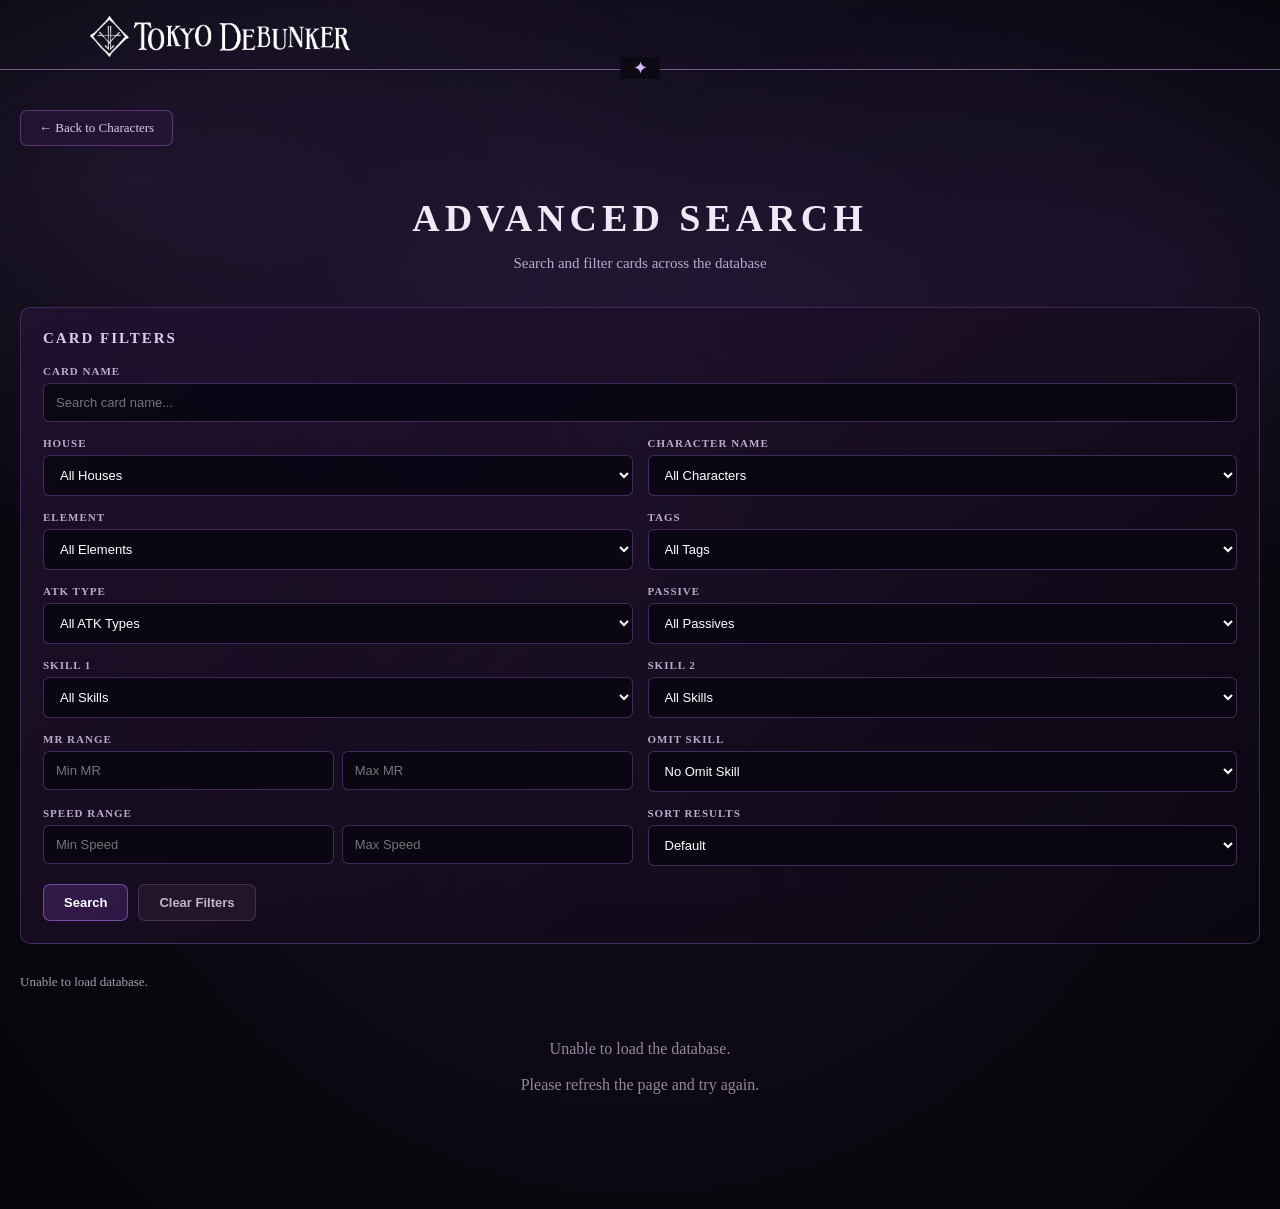
==== commit 7a7648fb: "Update advanced-search.html" ====
--- a/advanced-search.html
+++ b/advanced-search.html
@@ -1,5611 +1,3398 @@
 <!DOCTYPE html>
-
 <html lang="en">
 
-
-
 <head>
 
     <meta charset="UTF-8">
 
-    <meta name="viewport" content="width=device-width, initial-scale=1.0">
-
-
-
-    <title>Teams — Tokyo Debunker Database</title>
-
-
-
-    <link rel="stylesheet" href="style.css">
-
-
+    <meta
+        name="viewport"
+        content="width=device-width, initial-scale=1.0"
+    >
+
+    <title>
+        Advanced Search | Tokyo Debunker Database
+    </title>
+
+    <link
+        rel="stylesheet"
+        href="style.css"
+    >
 
     <style>
 
-
-
-        /* =========================================================
-
-           TEAMS PAGE
-
-        ========================================================= */
-
-
-
-        .teams-page {
-
-            width: min(1400px, 92%);
-
+        /* ========================================
+           PAGE
+        ======================================== */
+
+        .advanced-page {
+            width: 100%;
+            max-width: 1500px;
             margin: 0 auto;
-
-            padding: 20px 0 80px;
-
-        }
-
-
-
-
-
-        /* =========================================================
-
-           HEADER
-
-        ========================================================= */
-
-
-
-        .teams-header {
-
+            padding: 40px 20px 80px;
+            box-sizing: border-box;
+        }
+
+        .advanced-header {
             text-align: center;
-
             margin-bottom: 35px;
-
-        }
-
-
-
-        .teams-header h1 {
+        }
+
+        .advanced-header h1 {
+            font-size: 38px;
+            letter-spacing: 5px;
+            margin-bottom: 12px;
+        }
+
+        .advanced-header p {
+            color: #b9abc9;
+            font-size: 15px;
+        }
+
+
+        /* ========================================
+           BACK BUTTON
+        ======================================== */
+
+        .back-button {
+            display: inline-block;
+
+            margin-bottom: 25px;
+            padding: 9px 18px;
+
+            border: 1px solid
+                rgba(170, 110, 220, 0.4);
+
+            border-radius: 7px;
+
+            background:
+                rgba(45, 22, 65, 0.5);
+
+            color: #d9cde2;
+
+            text-decoration: none;
+
+            font-size: 13px;
+
+            transition: 0.2s;
+        }
+
+        .back-button:hover {
+            border-color:
+                rgba(200, 150, 255, 0.7);
+
+            background:
+                rgba(70, 35, 95, 0.6);
+
+            color: white;
+        }
+
+
+        /* ========================================
+           FILTER PANEL
+        ======================================== */
+
+        .filter-panel {
+            padding: 22px;
+
+            border: 1px solid
+                rgba(170, 110, 220, 0.3);
+
+            border-radius: 10px;
+
+            background:
+                linear-gradient(
+                    145deg,
+                    rgba(35, 18, 50, 0.8),
+                    rgba(12, 8, 18, 0.9)
+                );
+
+            margin-bottom: 30px;
+
+            box-sizing: border-box;
+        }
+
+        .filter-title {
+            margin-bottom: 18px;
+
+            color: #e1c9ef;
+
+            font-size: 15px;
+            font-weight: 600;
+
+            letter-spacing: 2px;
+
+            text-transform: uppercase;
+        }
+
+        .filter-grid {
+            display: grid;
+
+            grid-template-columns:
+                repeat(2, minmax(0, 1fr));
+
+            gap: 15px;
+        }
+
+        .filter-group {
+            min-width: 0;
+        }
+
+        .filter-group.full {
+            grid-column: 1 / -1;
+        }
+
+        .filter-label {
+            display: block;
+
+            margin-bottom: 6px;
+
+            color: #b9abc9;
+
+            font-size: 11px;
+            font-weight: 600;
+
+            letter-spacing: 1px;
+
+            text-transform: uppercase;
+        }
+
+        .filter-input,
+        .filter-select {
+            width: 100%;
+
+            box-sizing: border-box;
+
+            padding: 11px 12px;
+
+            border: 1px solid
+                rgba(170, 110, 220, 0.35);
+
+            border-radius: 6px;
+
+            background:
+                rgba(10, 7, 18, 0.85);
+
+            color: white;
+
+            font-size: 13px;
+
+            outline: none;
+        }
+
+        .filter-input:focus,
+        .filter-select:focus {
+            border-color:
+                rgba(200, 150, 255, 0.75);
+
+            box-shadow:
+                0 0 12px
+                rgba(130, 70, 180, 0.15);
+        }
+
+        .filter-select option {
+            background: #171020;
+            color: white;
+        }
+
+
+        /* ========================================
+           RANGE
+        ======================================== */
+
+        .range-row {
+            display: grid;
+
+            grid-template-columns:
+                1fr 1fr;
+
+            gap: 8px;
+        }
+
+
+        /* ========================================
+           BUTTONS
+        ======================================== */
+
+        .filter-buttons {
+            display: flex;
+
+            gap: 10px;
+
+            margin-top: 18px;
+        }
+
+        .filter-button {
+            padding:
+                10px 20px;
+
+            border: 1px solid
+                rgba(180, 130, 255, 0.5);
+
+            border-radius: 7px;
+
+            background:
+                rgba(90, 45, 130, 0.4);
+
+            color: white;
+
+            cursor: pointer;
+
+            font-size: 13px;
+            font-weight: 600;
+
+            transition: 0.2s;
+        }
+
+        .filter-button:hover {
+            background:
+                rgba(120, 70, 180, 0.55);
+
+            border-color:
+                rgba(210, 170, 255, 0.8);
+        }
+
+        .clear-button {
+            background:
+                rgba(40, 25, 50, 0.7);
+
+            border-color:
+                rgba(150, 120, 170, 0.3);
+
+            color: #c0b5c8;
+        }
+
+        .clear-button:hover {
+            background:
+                rgba(65, 40, 80, 0.8);
+        }
+
+
+        /* ========================================
+           RESULT COUNT
+        ======================================== */
+
+        .result-count {
+            margin-bottom: 15px;
+
+            color: #a99ab3;
+
+            font-size: 13px;
+        }
+
+
+        /* ========================================
+           TABLE WRAPPER
+        ======================================== */
+
+        .results-container {
+            width: 100%;
+            max-width: 100%;
+        }
+
+        .results-table-wrapper {
+            width: 100%;
+            max-width: 100%;
+
+            overflow-x: auto;
+            overflow-y: hidden;
+
+            -webkit-overflow-scrolling:
+                touch;
+
+            box-sizing: border-box;
+        }
+
+
+        /* ========================================
+           TABLE
+        ======================================== */
+
+        .results-table {
+            width: 1350px;
+            min-width: 1350px;
+            max-width: none;
+
+            table-layout: fixed;
+
+            border-collapse: separate;
+            border-spacing: 0;
 
             margin: 0;
-
-        }
-
-
-
-        .teams-header p {
-
-            margin-top: 10px;
-
-            opacity: 0.75;
-
-        }
-
-
-
-
-
-        /* =========================================================
-
-           CARD SELECTOR
-
-        ========================================================= */
-
-
-
-        .team-selector {
-
-            width: 100%;
-
-            max-width: 700px;
-
-            margin: 0 auto 35px;
-
-        }
-
-
-
-        .team-selector-label {
-
+        }
+
+        .results-table th:nth-child(1),
+        .results-table td:nth-child(1) {
+            width: 16%;
+        }
+
+        .results-table th:nth-child(2),
+        .results-table td:nth-child(2) {
+            width: 3%;
+        }
+
+        .results-table th:nth-child(3),
+        .results-table td:nth-child(3) {
+            width: 4%;
+        }
+
+        .results-table th:nth-child(4),
+        .results-table td:nth-child(4) {
+            width: 11%;
+        }
+
+        .results-table th:nth-child(5),
+        .results-table td:nth-child(5),
+        .results-table th:nth-child(6),
+        .results-table td:nth-child(6),
+        .results-table th:nth-child(7),
+        .results-table td:nth-child(7),
+        .results-table th:nth-child(8),
+        .results-table td:nth-child(8) {
+            width: 10.5%;
+        }
+
+        .results-table th:nth-child(9),
+        .results-table td:nth-child(9) {
+            width: 14%;
+        }
+
+        .results-table th:nth-child(10),
+        .results-table td:nth-child(10) {
+            width: 6%;
+        }
+
+
+        /* ========================================
+           TABLE HEADER
+        ======================================== */
+
+        .results-table thead th {
+            box-sizing: border-box;
+
+            padding:
+                9px 10px;
+
+            background:
+                rgba(55, 31, 70, 0.95);
+
+            border-right:
+                1px solid
+                rgba(170, 110, 220, 0.2);
+
+            border-bottom:
+                1px solid
+                rgba(170, 110, 220, 0.3);
+
+            color: #e5d8ec;
+
+            font-size: 10px;
+            font-weight: 600;
+
+            letter-spacing: 1px;
+
+            line-height: 1.2;
+
+            text-align: center;
+            vertical-align: middle;
+
+            white-space: nowrap;
+        }
+
+        .results-table thead th:first-child {
+            border-top-left-radius: 8px;
+        }
+
+        .results-table thead th:last-child {
+            border-top-right-radius: 8px;
+            border-right: none;
+        }
+
+
+        /* ========================================
+           TABLE BODY
+        ======================================== */
+
+        .results-table tbody td {
+            box-sizing: border-box;
+
+            padding:
+                9px 10px;
+
+            vertical-align: top;
+
+            border-right:
+                1px solid
+                rgba(36, 25, 43, 0.18);
+
+            border-bottom:
+                1px solid
+                rgba(36, 25, 43, 0.18);
+
+            font-size: 11px;
+
+            line-height: 1.35;
+
+            overflow-wrap: anywhere;
+        }
+
+        .results-table tbody tr:last-child td {
+            border-bottom: none;
+        }
+
+        .results-table tbody td:last-child {
+            border-right: none;
+        }
+
+
+        /* ========================================
+           CARD NAME
+        ======================================== */
+
+        .results-table tbody td:nth-child(1) {
+            text-align: center;
+            vertical-align: middle;
+        }
+
+        .table-card-name {
+            color: #e8ddea;
+
+            font-weight: 600;
+
+            line-height: 1.35;
+
+            overflow-wrap: anywhere;
+
+            text-align: center;
+        }
+
+
+        /* ========================================
+           AT
+        ======================================== */
+
+        .results-table tbody td:nth-child(2) {
+            text-align: center;
+            vertical-align: middle;
+
+            white-space: nowrap;
+        }
+
+        .table-atk-type {
+            color: #e0d2e8;
+
+            font-weight: 700;
+
+            text-align: center;
+
+            line-height: 1.35;
+        }
+
+
+        /* ========================================
+           SPEED
+        ======================================== */
+
+        .results-table tbody td:nth-child(3) {
+            text-align: center;
+            vertical-align: middle;
+
+            white-space: nowrap;
+        }
+
+        .table-speed {
+            color: #ddd0e4;
+
+            font-weight: 600;
+
+            text-align: center;
+
+            line-height: 1.35;
+        }
+
+
+        /* ========================================
+           PASSIVE
+        ======================================== */
+
+        .results-table tbody td:nth-child(4) {
+            text-align: center;
+            vertical-align: middle;
+        }
+
+        .table-passive {
+            color: #cfc1d7;
+
+            line-height: 1.35;
+
+            overflow-wrap: anywhere;
+
+            text-align: center;
+        }
+
+
+        /* ========================================
+           SKILLS
+        ======================================== */
+
+        .table-skill-name {
             display: block;
 
+            margin-bottom: 3px;
+
+            color: #e3d5ea;
+
+            font-weight: 600;
+
+            line-height: 1.3;
+
+            overflow-wrap: anywhere;
+        }
+
+        .table-skill-description {
+            display: block;
+
+            color: #c0b5c7;
+
+            line-height: 1.35;
+
+            overflow-wrap: anywhere;
+        }
+
+
+        /* ========================================
+           RERUN
+        ======================================== */
+
+        .results-table tbody td:nth-child(10) {
             text-align: center;
-
-            margin-bottom: 10px;
-
-            font-size: 0.9rem;
-
-            letter-spacing: 1px;
-
-            opacity: 0.8;
-
-        }
-
-
-
-        /*
-
-         \* IMPORTANT:
-
-         \* This is deliberately a completely normal native select.
-
-         \* No custom dropdown JavaScript.
-
-         \* No absolute positioning.
-
-         \* No pointer-event tricks.
-
-         */
-
-
-
-        #cardSelect {
-
-            display: block;
-
-            width: 100%;
-
-            height: 52px;
-
-
-
-            padding: 0 45px 0 16px;
-
-
-
-            border: 1px solid rgba(180, 120, 255, 0.45);
+            vertical-align: middle;
+
+            white-space: nowrap;
+        }
+
+        .table-rerun-time {
+            color: #cfc4d5;
+
+            line-height: 1.35;
+
+            text-align: center;
+
+            white-space: nowrap;
+        }
+
+
+        /* ========================================
+           ELEMENT COLORS
+        ======================================== */
+
+        .results-table tbody tr.element-leaf {
+            background:
+                rgba(113, 155, 112, 0.90);
+        }
+
+        .results-table tbody tr.element-fire {
+            background:
+                rgba(184, 115, 115, 0.90);
+        }
+
+        .results-table tbody tr.element-water {
+            background:
+                rgba(110, 145, 176, 0.90);
+        }
+
+
+        .results-table tbody tr.element-leaf td,
+        .results-table tbody tr.element-fire td,
+        .results-table tbody tr.element-water td {
+            color: #24192b;
+        }
+
+        .results-table tbody tr.element-leaf .table-card-name,
+        .results-table tbody tr.element-fire .table-card-name,
+        .results-table tbody tr.element-water .table-card-name,
+        .results-table tbody tr.element-leaf .table-atk-type,
+        .results-table tbody tr.element-fire .table-atk-type,
+        .results-table tbody tr.element-water .table-atk-type,
+        .results-table tbody tr.element-leaf .table-speed,
+        .results-table tbody tr.element-fire .table-speed,
+        .results-table tbody tr.element-water .table-speed,
+        .results-table tbody tr.element-leaf .table-passive,
+        .results-table tbody tr.element-fire .table-passive,
+        .results-table tbody tr.element-water .table-passive,
+        .results-table tbody tr.element-leaf .table-rerun-time,
+        .results-table tbody tr.element-fire .table-rerun-time,
+        .results-table tbody tr.element-water .table-rerun-time,
+        .results-table tbody tr.element-leaf .table-skill-name,
+        .results-table tbody tr.element-fire .table-skill-name,
+        .results-table tbody tr.element-water .table-skill-name {
+            color: #24192b;
+        }
+
+        .results-table tbody tr.element-leaf
+        .table-skill-description,
+        .results-table tbody tr.element-fire
+        .table-skill-description,
+        .results-table tbody tr.element-water
+        .table-skill-description {
+            color:
+                rgba(36, 25, 43, 0.78);
+        }
+
+        .results-table tbody tr.element-leaf:hover {
+            background:
+                rgba(125, 168, 124, 0.95);
+        }
+
+        .results-table tbody tr.element-fire:hover {
+            background:
+                rgba(198, 126, 126, 0.95);
+        }
+
+        .results-table tbody tr.element-water:hover {
+            background:
+                rgba(123, 159, 191, 0.95);
+        }
+
+
+        /* ========================================
+           FLOATING SCROLLBAR
+        ======================================== */
+
+        .floating-horizontal-scroll {
+            position: fixed;
+
+            left: 20px;
+            right: 20px;
+            bottom: 12px;
+
+            height: 14px;
+
+            z-index: 9999;
+
+            overflow-x: auto;
+            overflow-y: hidden;
+
+            background:
+                rgba(20, 12, 28, 0.96);
+
+            border:
+                1px solid
+                rgba(150, 100, 190, 0.45);
 
             border-radius: 8px;
 
-
-
-            background: #171021;
-
-            color: #ffffff;
-
-
-
-            font-family: inherit;
-
-            font-size: 1rem;
-
-
-
-            cursor: pointer;
-
-
-
-            appearance: auto;
-
-            -webkit-appearance: auto;
-
-
-
-            pointer-events: auto;
-
-
-
-            position: relative;
-
-            z-index: 50;
-
-        }
-
-
-
-        #cardSelect:hover {
-
-            border-color: rgba(200, 145, 255, 0.8);
-
-        }
-
-
-
-        #cardSelect:focus {
-
-            outline: none;
-
-            border-color: rgba(210, 160, 255, 0.95);
-
-            box-shadow: 0 0 0 2px rgba(170, 100, 255, 0.15);
-
-        }
-
-
-
-        #cardSelect option {
-
-            background: #171021;
-
-            color: #ffffff;
-
-        }
-
-
-
-
-
-        /* =========================================================
-
-           SELECTED CARD
-
-        ========================================================= */
-
-
-
-        .selected-card {
-
-            max-width: 1100px;
-
-            margin: 0 auto 45px;
-
-
-
-            padding: 22px;
-
-
-
-            border: 1px solid rgba(180, 120, 255, 0.3);
-
-            border-radius: 10px;
-
-
-
-            background: rgba(25, 16, 38, 0.75);
-
-
+            box-shadow:
+                0 4px 20px
+                rgba(0, 0, 0, 0.45);
+
+            box-sizing: border-box;
+        }
+
+        .floating-horizontal-scroll-inner {
+            height: 1px;
+
+            width: 1350px;
+
+            min-width: 1350px;
+        }
+
+        .floating-horizontal-scroll::-webkit-scrollbar {
+            height: 12px;
+        }
+
+        .floating-horizontal-scroll::-webkit-scrollbar-track {
+            background:
+                rgba(20, 12, 28, 0.96);
+
+            border-radius: 8px;
+        }
+
+        .floating-horizontal-scroll::-webkit-scrollbar-thumb {
+            background:
+                rgba(130, 85, 160, 0.9);
+
+            border-radius: 8px;
+
+            border:
+                2px solid
+                rgba(20, 12, 28, 0.96);
+        }
+
+
+        /* ========================================
+           NO RESULTS
+        ======================================== */
+
+        .no-results,
+        .loading {
+            padding:
+                35px 20px;
 
             text-align: center;
 
-        }
-
-
-
-        .selected-card-name {
-
-            font-size: 1.3rem;
-
-            font-weight: 600;
-
-            margin-bottom: 12px;
-
-        }
-
-
-
-        .selected-card-element {
-
-            display: flex;
-
-            align-items: center;
-
-            justify-content: center;
-
-            gap: 8px;
-
-
-
-            font-size: 0.9rem;
-
-            opacity: 0.8;
-
-        }
-
-
-
-        .selected-card-element img {
-
-            width: 25px;
-
-            height: 25px;
-
-            object-fit: contain;
-
-        }
-
-
-
-
-
-        /* =========================================================
-
-           CARD KIT INFORMATION
-
-        ========================================================= */
-
-
-
-        .card-kit-info {
-
-            margin-top: 20px;
-
-            text-align: left;
-
-
-
-            border: 1px solid rgba(180, 120, 255, 0.28);
-
-            border-radius: 10px;
-
-
-
-            background: rgba(22, 14, 34, 0.8);
-
-
-
-            overflow: hidden;
-
-        }
-
-
-
-        .card-kit-title {
-
-            padding: 12px 14px;
-
-
-
-            text-align: center;
-
-
-
-            font-size: 0.86rem;
-
-            font-weight: 600;
-
-            letter-spacing: 0.5px;
-
-
-
-            border-bottom: 1px solid rgba(180, 120, 255, 0.2);
-
-
-
-            background: rgba(120, 70, 180, 0.1);
-
-        }
-
-
-
-        .card-kit-stats {
-
-            display: grid;
-
-
-
-            grid-template-columns:
-
-                repeat(4, minmax(0, 1fr));
-
-
-
-            gap: 10px;
-
-
-
-            padding: 14px;
-
-        }
-
-
-
-        .card-kit-stat {
-
-            min-width: 0;
-
-
-
-            padding: 10px 8px;
-
-
-
-            border: 1px solid rgba(180, 120, 255, 0.2);
-
-            border-radius: 7px;
-
-
-
-            background: rgba(35, 23, 51, 0.75);
-
-
-
-            text-align: center;
-
-        }
-
-
-
-        .card-kit-stat-label {
-
-            font-size: 0.7rem;
-
-
-
-            letter-spacing: 0.8px;
-
-
-
-            opacity: 0.65;
-
-
-
-            margin-bottom: 5px;
-
-        }
-
-
-
-        .card-kit-stat-value {
-
-            font-size: 0.92rem;
-
-
-
-            font-weight: 600;
-
-
-
-            overflow-wrap: anywhere;
-
-        }
-
-
-
-        .card-kit-abilities {
-
-            display: grid;
-
-
-
-            grid-template-columns:
-
-                repeat(3, minmax(0, 1fr));
-
-
-
-            gap: 10px;
-
-
-
-            padding: 0 14px 14px;
-
-        }
-
-
-
-        .card-kit-ability {
-
-            min-width: 0;
-
-
-
-            padding: 12px 13px;
-
-
-
-            border-top: 1px solid rgba(255, 255, 255, 0.07);
-
-
-
-            background: rgba(18, 11, 29, 0.45);
-
-        }
-
-
-
-        .card-kit-ability-name {
-
-            font-size: 0.9rem;
-
-
-
-            font-weight: 600;
-
-
-
-            margin-bottom: 8px;
-
-        }
-
-
-
-        .card-kit-ability-description {
-
-            font-size: 0.8rem;
-
-
-
-            line-height: 1.5;
-
-
-
-            opacity: 0.82;
-
-
-
-            white-space: pre-line;
-
-
-
-            overflow-wrap: anywhere;
-
-        }
-
-
-
-        .card-kit-empty {
-
-            padding: 18px;
-
-
-
-            text-align: center;
-
-
-
-            opacity: 0.6;
-
-
-
-            font-style: italic;
-
-        }
-
-
-
-
-
-        /* =========================================================
-
-           SELECTED CARD DETAILS
-
-        ========================================================= */
-
-
-
-        .selected-card-details {
-
-            display: grid;
-
-
-
-            grid-template-columns:
-
-                repeat(2, minmax(0, 1fr));
-
-
-
-            gap: 16px;
-
-
-
-            margin-top: 20px;
-
-
-
-            text-align: left;
-
-        }
-
-
-
-        .selected-detail-box {
-
-            min-width: 0;
-
-
-
-            border: 1px solid rgba(180, 120, 255, 0.28);
-
-            border-radius: 10px;
-
-
-
-            background: rgba(22, 14, 34, 0.8);
-
-
-
-            overflow: hidden;
-
-        }
-
-
-
-        .selected-detail-title {
-
-            padding: 12px 14px;
-
-
-
-            text-align: center;
-
-
-
-            font-size: 0.86rem;
-
-
-
-            font-weight: 600;
-
-
-
-            letter-spacing: 0.5px;
-
-
-
-            border-bottom: 1px solid rgba(180, 120, 255, 0.2);
-
-
-
-            background: rgba(120, 70, 180, 0.1);
-
-        }
-
-
-
-        .selected-detail-content {
-
-            padding: 15px 16px;
-
-
-
-            font-size: 0.84rem;
-
-
-
-            line-height: 1.55;
-
-
-
-            white-space: pre-line;
-
-
-
-            overflow-wrap: anywhere;
-
-        }
-
-
-
-        .selected-detail-empty {
-
-            opacity: 0.6;
-
-
-
-            font-style: italic;
-
-        }
-
-
-
-
-
-        /* =========================================================
-
-           RECOMMENDATION GRID
-
-        ========================================================= */
-
-
-
-        .recommendation-grid {
-
-            display: grid;
-
-
-
-            grid-template-columns:
-
-                repeat(5, minmax(0, 1fr));
-
-
-
-            gap: 16px;
-
-        }
-
-
-
-
-
-        /* =========================================================
-
-           RECOMMENDATION BOX
-
-        ========================================================= */
-
-
-
-        .recommendation-box {
-
-            min-width: 0;
-
-
-
-            border: 1px solid rgba(180, 120, 255, 0.28);
-
-
-
-            border-radius: 10px;
-
-
-
-            background: rgba(22, 14, 34, 0.8);
-
-
-
-            overflow: hidden;
-
-        }
-
-
-
-        .recommendation-title {
-
-            padding: 15px 12px;
-
-
-
-            text-align: center;
-
-
-
-            font-size: 0.9rem;
-
-
-
-            font-weight: 600;
-
-
-
-            letter-spacing: 0.5px;
-
-
-
-            border-bottom: 1px solid rgba(180, 120, 255, 0.2);
-
-
-
-            background: rgba(120, 70, 180, 0.1);
-
-        }
-
-
-
-        .recommendation-list {
-
-            padding: 10px;
-
-        }
-
-
-
-
-
-        /* =========================================================
-
-           RECOMMENDATION CARD
-
-        ========================================================= */
-
-
-
-        .recommendation-card {
-
-            display: flex;
-
-
-
-            align-items: center;
-
-
-
-            gap: 8px;
-
-
-
-            padding: 9px 7px;
-
-
-
-            border-bottom:
-
-                1px solid rgba(255, 255, 255, 0.06);
-
-
-
-            font-size: 0.82rem;
-
-
-
-            line-height: 1.25;
-
-        }
-
-
-
-        .recommendation-card:last-child {
-
-            border-bottom: none;
-
-        }
-
-
-
-        .recommendation-element {
-
-            width: 22px;
-
-            height: 22px;
-
-
-
-            flex: 0 0 22px;
-
-
-
-            object-fit: contain;
-
-        }
-
-
-
-        .recommendation-name {
-
-            min-width: 0;
-
-
-
-            overflow-wrap: anywhere;
-
-        }
-
-
-
-
-
-        /* =========================================================
-
-           EMPTY / SPECIAL MESSAGE
-
-        ========================================================= */
-
-
-
-        .recommendation-empty {
-
-            padding: 18px 8px;
-
-
-
-            text-align: center;
-
-
-
-            font-size: 0.8rem;
-
-
-
-            line-height: 1.4;
-
-
-
-            opacity: 0.65;
-
-        }
-
-
-
-
-
-        /* =========================================================
-
-           STATUS
-
-        ========================================================= */
-
-
-
-        .team-status {
-
-            text-align: center;
-
-
-
-            margin: 20px 0;
-
-
-
-            opacity: 0.65;
-
-
-
-            font-size: 0.85rem;
-
-        }
-
-
-
-        .team-status.error {
-
-            color: #ff8f8f;
-
-
-
-            opacity: 1;
-
-        }
-
-
-
-
-
-        /* =========================================================
-
-           TABLET
-
-        ========================================================= */
-
-
-
-        @media (max-width: 1100px) {
-
-
-
-            .recommendation-grid {
-
-                grid-template-columns:
-
-                    repeat(2, minmax(0, 1fr));
-
-            }
-
-
-
-        }
-
-
-
-
-
-        @media (max-width: 800px) {
-
-
-
-            .card-kit-abilities {
-
-                grid-template-columns:
-
-                    repeat(2, minmax(0, 1fr));
-
-            }
-
-
-
-        }
-
-
-
-
-
-        /* =========================================================
-
+            color: #95869f;
+
+            background: transparent;
+        }
+
+
+        /* ========================================
            MOBILE
-
-        ========================================================= */
-
-
-
-        @media (max-width: 650px) {
-
-
-
-            .teams-page {
-
-                width: 94%;
-
-
-
-                padding-bottom: 60px;
-
-            }
-
-
-
-            .recommendation-grid {
-
+        ======================================== */
+
+        @media (max-width: 700px) {
+
+            .advanced-page {
+                padding:
+                    25px 12px 60px;
+            }
+
+            .advanced-header h1 {
+                font-size: 28px;
+                letter-spacing: 3px;
+            }
+
+            .advanced-header p {
+                font-size: 13px;
+            }
+
+            .filter-panel {
+                padding: 15px;
+            }
+
+            .filter-grid {
                 grid-template-columns: 1fr;
-
-            }
-
-
-
-            .selected-card-details {
-
-                grid-template-columns: 1fr;
-
-            }
-
-
-
-            .card-kit-stats {
-
-                grid-template-columns:
-
-                    repeat(2, minmax(0, 1fr));
-
-            }
-
-
-
-            .card-kit-abilities {
-
-                grid-template-columns: 1fr;
-
-            }
-
-
-
-            #cardSelect {
-
-                height: 50px;
-
-
-
-                font-size: 0.92rem;
-
-            }
-
-
-
-            .selected-card {
-
-                padding: 18px;
-
-            }
-
-
-
-        }
-
-
-
-    
-/* MANUAL TEAM PLANNER */
-.manual-team-planner{width:100%;margin:0 auto 48px;padding:24px;box-sizing:border-box;border:1px solid rgba(180,120,255,.32);border-radius:12px;background:rgba(18,11,29,.68)}
-.planner-heading{margin:0 0 22px;text-align:center;font-size:1.65rem;letter-spacing:.06em}
-.planner-main-grid{display:grid;grid-template-columns:repeat(3,minmax(0,1fr));gap:18px;align-items:start}
-.planner-slot{min-width:0;border:1px solid rgba(180,120,255,.3);border-radius:9px;background:rgba(25,16,38,.78);overflow:hidden}
-.planner-slot-title{padding:12px 10px;text-align:center;font-size:.9rem;font-weight:700;letter-spacing:.06em;border-bottom:1px solid rgba(180,120,255,.22);background:rgba(120,70,180,.12)}
-.planner-select-wrap{padding:12px 12px 0}.planner-select{display:block;width:100%;min-width:0;height:42px;padding:0 10px;color:#fff;background:#171021;border:1px solid rgba(180,120,255,.45);border-radius:6px;font:inherit}.planner-select option{background:#171021;color:#fff}
-.planner-kit{padding:12px;min-width:0}.planner-kit .card-kit-info{margin:0;width:100%}.planner-kit .card-kit-title{padding:10px}.planner-kit .card-kit-stats{grid-template-columns:repeat(2,minmax(0,1fr));padding:10px;gap:7px}.planner-kit .card-kit-stat{padding:8px 5px}.planner-kit .card-kit-stat-value{font-size:.82rem}.planner-kit .card-kit-abilities{grid-template-columns:1fr;padding:0 10px 10px;gap:6px}.planner-kit .card-kit-ability{padding:10px}.planner-kit .card-kit-ability-name{font-size:.82rem}.planner-kit .card-kit-ability-description{font-size:.76rem}
-.planner-empty{padding:18px 8px;text-align:center;opacity:.62;font-size:.84rem;line-height:1.45}.planner-supports{margin-top:24px}.planner-supports-heading{margin:0 0 12px;padding:10px 12px;border:1px solid rgba(180,120,255,.3);border-radius:7px;background:rgba(120,70,180,.1);text-align:center;letter-spacing:.08em;font-size:1rem}.planner-support-grid{display:grid;grid-template-columns:1fr;gap:9px}.planner-support-slot{display:grid;grid-template-columns:145px minmax(190px,260px) minmax(0,1fr);align-items:center;gap:12px;padding:0 12px;min-height:62px}.planner-support-slot .planner-slot-title{border:0;background:transparent;text-align:left;padding:10px 0}.planner-support-slot .planner-select-wrap{padding:8px 0}.planner-support-summary{min-width:0;padding:9px 0;font-size:.84rem;line-height:1.45;overflow-wrap:anywhere}.planner-support-summary:not(.is-empty){display:flex;align-items:center;gap:12px}.planner-support-summary img{width:26px;height:26px;object-fit:contain;flex:0 0 26px}.support-card-name{font-weight:700;min-width:130px}.support-card-meta{opacity:.75}.planner-support-summary.is-empty{opacity:.55}.planner-actions{display:flex;justify-content:flex-end;margin-top:16px}.planner-clear{padding:9px 16px;border:1px solid rgba(180,120,255,.4);border-radius:6px;background:rgba(120,70,180,.15);color:inherit;font:inherit;cursor:pointer}.planner-clear:hover{background:rgba(120,70,180,.28)}
-@media(max-width:900px){.planner-main-grid{grid-template-columns:1fr}.planner-kit .card-kit-abilities{grid-template-columns:repeat(2,minmax(0,1fr))}.planner-support-slot{grid-template-columns:115px minmax(160px,220px) minmax(0,1fr)}}
-@media(max-width:600px){.manual-team-planner{padding:13px}.planner-support-slot{grid-template-columns:1fr;gap:0;padding:0 10px 10px}.planner-support-slot .planner-slot-title{padding:12px 0 2px}.planner-support-slot .planner-select-wrap{padding:5px 0}.planner-support-summary{padding:4px 0}.planner-support-summary:not(.is-empty){flex-wrap:wrap;gap:7px}.planner-kit .card-kit-abilities{grid-template-columns:1fr}}
-
-
-
-        /* Compact planner card kits: preserve all information without tall empty panels. */
-        .planner-heading { margin-bottom: 14px; }
-        .planner-main-grid { gap: 12px; }
-        .planner-slot-title { padding: 8px 7px; font-size: .8rem; }
-        .planner-select-wrap { padding: 8px 8px 0; }
-        .planner-select { height: 36px; padding: 0 7px; font-size: .82rem; }
-        .planner-kit { padding: 8px; }
-        .planner-kit .card-kit-title { padding: 7px 5px; font-size: .76rem; }
-        .planner-kit .card-kit-stats { padding: 7px; gap: 5px; }
-        .planner-kit .card-kit-stat { padding: 6px 4px; }
-        .planner-kit .card-kit-stat-label { margin-bottom: 2px; font-size: .62rem; }
-        .planner-kit .card-kit-stat-value { font-size: .76rem; }
-        .planner-kit .card-kit-abilities {
-            grid-template-columns: repeat(2, minmax(0, 1fr));
-            align-content: start;
-            grid-auto-rows: min-content;
-            padding: 0 7px 7px;
-            gap: 5px;
-        }
-        .planner-kit .card-kit-ability {
-            align-self: start;
-            padding: 7px;
-            min-height: 0;
-            height: auto;
-        }
-        .planner-kit .card-kit-ability-name { margin-bottom: 4px; font-size: .74rem; }
-        .planner-kit .card-kit-ability-description { font-size: .68rem; line-height: 1.35; }
-        .planner-empty { padding: 12px 6px; font-size: .76rem; }
-
-        @media (max-width: 900px) {
-            .planner-main-grid { grid-template-columns: repeat(3, minmax(0, 1fr)); gap: 8px; }
-            .planner-kit .card-kit-abilities { grid-template-columns: 1fr; }
-        }
-
-        @media (max-width: 600px) {
-            .manual-team-planner { padding: 10px; }
-            .planner-main-grid { grid-template-columns: repeat(3, minmax(0, 1fr)); gap: 5px; }
-            .planner-slot-title { font-size: .66rem; letter-spacing: 0; padding: 7px 3px; }
-            .planner-select-wrap { padding: 6px 4px 0; }
-            .planner-select { height: 34px; font-size: .7rem; padding: 0 3px; }
-            .planner-kit { padding: 4px; }
-            .planner-kit .card-kit-stats { grid-template-columns: repeat(2, minmax(0, 1fr)); padding: 4px; gap: 3px; }
-            .planner-kit .card-kit-stat { padding: 5px 2px; }
-            .planner-kit .card-kit-stat-label { font-size: .55rem; letter-spacing: 0; }
-            .planner-kit .card-kit-stat-value { font-size: .65rem; }
-            .planner-kit .card-kit-abilities { grid-template-columns: 1fr; padding: 0 4px 4px; gap: 3px; }
-            .planner-kit .card-kit-ability { padding: 5px; }
-            .planner-kit .card-kit-ability-name { font-size: .66rem; margin-bottom: 3px; }
-            .planner-kit .card-kit-ability-description { font-size: .61rem; line-height: 1.25; }
-            .planner-support-slot { grid-template-columns: 90px minmax(130px, 200px) minmax(0, 1fr); }
-        }
-
-
-/* Support selection sits above the full-width horizontal card summary. */
-.planner-support-slot {
-    display: grid;
-    grid-template-columns: minmax(0, 1fr);
-    gap: 0;
-    align-items: start;
-    padding: 10px 12px 12px;
-}
-.planner-support-slot .planner-slot-title {
-    padding: 2px 0 6px;
-    border: 0;
-    background: transparent;
-    text-align: left;
-}
-.planner-support-slot .planner-select-wrap {
-    padding: 0 0 10px;
-    max-width: 320px;
-    width: 100%;
-}
-.planner-support-summary {
-    min-width: 0;
-    width: 100%;
-    padding: 0;
-    overflow: visible;
-}
-.support-card-row {
-    display: grid;
-    grid-template-columns: minmax(105px, 1.15fr) minmax(38px, .42fr) minmax(38px, .42fr) minmax(65px, .72fr) repeat(5, minmax(0, 1fr));
-    width: 100%;
-    min-width: 0;
-    border-top: 1px solid rgba(255,255,255,.08);
-    border-left: 1px solid rgba(255,255,255,.08);
-}
-.support-card-row.element-leaf { background: rgba(113, 155, 112, 0.90); }
-.support-card-row.element-fire { background: rgba(184, 115, 115, 0.90); }
-.support-card-row.element-water { background: rgba(110, 145, 176, 0.90); }
-.support-card-row.element-leaf:hover { background: rgba(125, 168, 124, 0.95); }
-.support-card-row.element-fire:hover { background: rgba(198, 126, 126, 0.95); }
-.support-card-row.element-water:hover { background: rgba(123, 159, 191, 0.95); }
-.support-table-cell {
-    box-sizing: border-box;
-    display: flex;
-    flex-direction: column;
-    justify-content: flex-start;
-    gap: 4px;
-    min-width: 0;
-    max-width: none;
-    padding: 8px;
-    border-right: 1px solid rgba(255,255,255,.09);
-    border-bottom: 1px solid rgba(255,255,255,.09);
-    background: transparent;
-    color: #24192b;
-    font-size: .7rem;
-    line-height: 1.35;
-    overflow-wrap: anywhere;
-    word-break: normal;
-}
-.support-table-cell strong { font-size: .66rem; font-weight: 700; color: #24192b; }
-.support-table-cell span { color: rgba(36, 25, 43, 0.9); }
-.support-name-cell { justify-content: center; flex-direction: row; align-items: center; gap: 7px; font-weight: 700; }
-.support-ability-cell { min-width: 0; overflow-wrap: anywhere; }
-.support-card-row > .support-table-cell { grid-row: 1; }
-.planner-support-summary.is-empty { padding: 8px 0 2px; }
-@media(max-width:900px) {
-    .support-card-row { grid-template-columns: minmax(90px, 1.05fr) minmax(34px, .4fr) minmax(34px, .4fr) minmax(58px, .65fr) repeat(5, minmax(0, 1fr)); }
-    .support-table-cell { padding: 6px; font-size: .65rem; }
-}
-@media(max-width:600px) {
-    .planner-support-slot { grid-template-columns: minmax(0, 1fr); gap: 0; padding: 9px 8px 10px; }
-    .planner-support-slot .planner-slot-title { padding: 3px 0 5px; }
-    .planner-support-slot .planner-select-wrap { padding: 0 0 8px; max-width: none; }
-    .support-card-row { grid-template-columns: minmax(78px, 1fr) minmax(30px, .35fr) minmax(30px, .35fr) minmax(48px, .6fr) repeat(5, minmax(0, 1fr)); }
-    .support-table-cell { padding: 5px; font-size: .6rem; }
-    .support-table-cell strong { font-size: .58rem; }
-}
-
-</style>
-
-
+            }
+
+            .filter-group.full {
+                grid-column: auto;
+            }
+
+            .range-row {
+                grid-template-columns: 1fr 1fr;
+            }
+
+            .filter-buttons {
+                flex-direction: column;
+            }
+
+            .filter-button {
+                width: 100%;
+            }
+
+            .results-table-wrapper {
+                width: 100%;
+
+                overflow-x: auto;
+                overflow-y: hidden;
+
+                touch-action:
+                    pan-x pan-y;
+            }
+
+            .results-table {
+                width: 1350px;
+                min-width: 1350px;
+            }
+
+            .floating-horizontal-scroll {
+                left: 8px;
+                right: 8px;
+                bottom: 8px;
+            }
+
+            .results-table thead th {
+                padding:
+                    8px;
+
+                font-size: 9px;
+            }
+
+            .results-table tbody td {
+                padding:
+                    8px;
+
+                font-size: 10px;
+            }
+        }
+
+    </style>
 
 </head>
 
 
-
-
-
 <body>
 
 
-
-
-
-    <!-- =========================================================
-
-         HEADER
-
-    ========================================================= -->
-
-
+    <!-- ========================================
+         NAVIGATION
+    ======================================== -->
 
     <nav class="navbar">
 
-
-
         <div class="nav-logo">
 
-
-
             <a href="index.html">
 
-
-
                 <img
-
                     src="logo.png"
-
                     alt="Tokyo Debunker"
-
                 >
 
-
-
             </a>
 
-
-
         </div>
 
-
-
     </nav>
 
 
-
-
-
-    <!-- =========================================================
-
-         MAIN
-
-    ========================================================= -->
-
-
-
-    <main class="teams-page">
-
-
-
-
-
-
-        <!-- =====================================================
-             MANUAL TEAM PLANNER
-        ====================================================== -->
-        <section class="manual-team-planner" aria-labelledby="plannerHeading">
-            <h2 id="plannerHeading" class="planner-heading">TEAM PLANNER</h2>
-            <div class="planner-main-grid">
-                <article class="planner-slot">
-                    <div class="planner-slot-title">MAIN</div>
-                    <div class="planner-select-wrap"><select class="planner-select" data-planner-slot="main"><option value="">Choose a card...</option></select></div>
-                    <div class="planner-kit" id="plannerKit-main"><div class="planner-empty">Choose a card to view its full kit.</div></div>
-                </article>
-                <article class="planner-slot">
-                    <div class="planner-slot-title">SUB MAIN 1</div>
-                    <div class="planner-select-wrap"><select class="planner-select" data-planner-slot="sub1"><option value="">Choose a card...</option></select></div>
-                    <div class="planner-kit" id="plannerKit-sub1"><div class="planner-empty">Choose a card to view its full kit.</div></div>
-                </article>
-                <article class="planner-slot">
-                    <div class="planner-slot-title">SUB MAIN 2</div>
-                    <div class="planner-select-wrap"><select class="planner-select" data-planner-slot="sub2"><option value="">Choose a card...</option></select></div>
-                    <div class="planner-kit" id="plannerKit-sub2"><div class="planner-empty">Choose a card to view its full kit.</div></div>
-                </article>
+    <main class="advanced-page">
+
+
+        <a
+            href="characters.html"
+            class="back-button"
+        >
+            ← Back to Characters
+        </a>
+
+
+        <div class="advanced-header">
+
+            <h1>
+                ADVANCED SEARCH
+            </h1>
+
+            <p>
+                Search and filter cards across the database
+            </p>
+
+        </div>
+
+
+        <!-- ========================================
+             FILTER PANEL
+        ======================================== -->
+
+        <section class="filter-panel">
+
+            <div class="filter-title">
+                Card Filters
             </div>
-            <div class="planner-supports">
-                <h3 class="planner-supports-heading">SUPPORTS</h3>
-                <div class="planner-support-grid">
-                    <article class="planner-slot planner-support-slot">
-                        <div class="planner-slot-title">SUPPORT 1</div>
-                        <div class="planner-select-wrap"><select class="planner-select" data-planner-slot="support1"><option value="">Choose a card...</option></select></div>
-                        <div class="planner-support-summary is-empty" id="plannerSummary-support1">Empty</div>
-                    </article>
-                    <article class="planner-slot planner-support-slot">
-                        <div class="planner-slot-title">SUPPORT 2</div>
-                        <div class="planner-select-wrap"><select class="planner-select" data-planner-slot="support2"><option value="">Choose a card...</option></select></div>
-                        <div class="planner-support-summary is-empty" id="plannerSummary-support2">Empty</div>
-                    </article>
-                    <article class="planner-slot planner-support-slot">
-                        <div class="planner-slot-title">SUPPORT 3</div>
-                        <div class="planner-select-wrap"><select class="planner-select" data-planner-slot="support3"><option value="">Choose a card...</option></select></div>
-                        <div class="planner-support-summary is-empty" id="plannerSummary-support3">Empty</div>
-                    </article>
-                    <article class="planner-slot planner-support-slot">
-                        <div class="planner-slot-title">SUPPORT 4</div>
-                        <div class="planner-select-wrap"><select class="planner-select" data-planner-slot="support4"><option value="">Choose a card...</option></select></div>
-                        <div class="planner-support-summary is-empty" id="plannerSummary-support4">Empty</div>
-                    </article>
-                    <article class="planner-slot planner-support-slot">
-                        <div class="planner-slot-title">SUPPORT 5</div>
-                        <div class="planner-select-wrap"><select class="planner-select" data-planner-slot="support5"><option value="">Choose a card...</option></select></div>
-                        <div class="planner-support-summary is-empty" id="plannerSummary-support5">Empty</div>
-                    </article>
-                    <article class="planner-slot planner-support-slot">
-                        <div class="planner-slot-title">SUPPORT 6</div>
-                        <div class="planner-select-wrap"><select class="planner-select" data-planner-slot="support6"><option value="">Choose a card...</option></select></div>
-                        <div class="planner-support-summary is-empty" id="plannerSummary-support6">Empty</div>
-                    </article>
+
+
+            <div class="filter-grid">
+
+
+                <div class="filter-group full">
+
+                    <label
+                        class="filter-label"
+                        for="searchInput"
+                    >
+                        Card Name
+                    </label>
+
+                    <input
+                        type="text"
+                        id="searchInput"
+                        class="filter-input"
+                        placeholder="Search card name..."
+                    >
+
                 </div>
+
+
+                <div class="filter-group">
+
+                    <label
+                        class="filter-label"
+                        for="houseFilter"
+                    >
+                        House
+                    </label>
+
+                    <select
+                        id="houseFilter"
+                        class="filter-select"
+                    >
+
+                        <option value="">
+                            All Houses
+                        </option>
+
+                    </select>
+
+                </div>
+
+
+                <div class="filter-group">
+
+                    <label
+                        class="filter-label"
+                        for="characterFilter"
+                    >
+                        Character Name
+                    </label>
+
+                    <select
+                        id="characterFilter"
+                        class="filter-select"
+                    >
+
+                        <option value="">
+                            All Characters
+                        </option>
+
+                    </select>
+
+                </div>
+
+
+                <div class="filter-group">
+
+                    <label
+                        class="filter-label"
+                        for="elementFilter"
+                    >
+                        Element
+                    </label>
+
+                    <select
+                        id="elementFilter"
+                        class="filter-select"
+                    >
+
+                        <option value="">
+                            All Elements
+                        </option>
+
+                    </select>
+
+                </div>
+
+
+                <div class="filter-group">
+
+                    <label
+                        class="filter-label"
+                        for="tagsFilter"
+                    >
+                        Tags
+                    </label>
+
+                    <select
+                        id="tagsFilter"
+                        class="filter-select"
+                    >
+                        <option value="">All Tags</option>
+                    </select>
+
+                </div>
+
+
+                <div class="filter-group">
+
+                    <label
+                        class="filter-label"
+                        for="atkTypeFilter"
+                    >
+                        ATK Type
+                    </label>
+
+                    <select
+                        id="atkTypeFilter"
+                        class="filter-select"
+                    >
+
+                        <option value="">
+                            All ATK Types
+                        </option>
+
+                    </select>
+
+                </div>
+
+
+                <div class="filter-group">
+
+                    <label
+                        class="filter-label"
+                        for="passiveFilter"
+                    >
+                        Passive
+                    </label>
+
+                    <select
+                        id="passiveFilter"
+                        class="filter-select"
+                    >
+
+                        <option value="">
+                            All Passives
+                        </option>
+
+                    </select>
+
+                </div>
+
+
+                <div class="filter-group">
+
+                    <label
+                        class="filter-label"
+                        for="skill1Filter"
+                    >
+                        Skill 1
+                    </label>
+
+                    <select
+                        id="skill1Filter"
+                        class="filter-select"
+                    >
+
+                        <option value="">
+                            All Skills
+                        </option>
+
+                    </select>
+
+                </div>
+
+
+                <div class="filter-group">
+
+                    <label
+                        class="filter-label"
+                        for="skill2Filter"
+                    >
+                        Skill 2
+                    </label>
+
+                    <select
+                        id="skill2Filter"
+                        class="filter-select"
+                    >
+
+                        <option value="">
+                            All Skills
+                        </option>
+
+                    </select>
+
+                </div>
+
+
+                <div class="filter-group">
+
+                    <label class="filter-label">
+                        MR Range
+                    </label>
+
+                    <div class="range-row">
+
+                        <input
+                            type="number"
+                            id="minMr"
+                            class="filter-input"
+                            placeholder="Min MR"
+                        >
+
+                        <input
+                            type="number"
+                            id="maxMr"
+                            class="filter-input"
+                            placeholder="Max MR"
+                        >
+
+                    </div>
+
+                </div>
+
+
+                <div class="filter-group">
+
+                    <label
+                        class="filter-label"
+                        for="omitSkillFilter"
+                    >
+                        Omit Skill
+                    </label>
+
+                    <select
+                        id="omitSkillFilter"
+                        class="filter-select"
+                    >
+
+                        <option value="">
+                            No Omit Skill
+                        </option>
+
+                    </select>
+
+                </div>
+
+
+                <div class="filter-group">
+
+                    <label class="filter-label">
+                        Speed Range
+                    </label>
+
+                    <div class="range-row">
+
+                        <input
+                            type="number"
+                            id="minSpeed"
+                            class="filter-input"
+                            placeholder="Min Speed"
+                        >
+
+                        <input
+                            type="number"
+                            id="maxSpeed"
+                            class="filter-input"
+                            placeholder="Max Speed"
+                        >
+
+                    </div>
+
+                </div>
+
+
+                <div class="filter-group">
+
+                    <label
+                        class="filter-label"
+                        for="sortFilter"
+                    >
+                        Sort Results
+                    </label>
+
+                    <select
+                        id="sortFilter"
+                        class="filter-select"
+                    >
+
+                        <option value="default">
+                            Default
+                        </option>
+
+                        <option value="rerun-desc">
+                            Rerun Time: Longest → Shortest
+                        </option>
+
+                        <option value="rerun-asc">
+                            Rerun Time: Shortest → Longest
+                        </option>
+
+                        <option value="mr-desc">
+                            MR: Highest → Lowest
+                        </option>
+
+                        <option value="mr-asc">
+                            MR: Lowest → Highest
+                        </option>
+
+                    </select>
+
+                </div>
+
             </div>
-            <div class="planner-actions"><button type="button" class="planner-clear" id="clearTeamPlanner">Clear team</button></div>
+
+
+            <div class="filter-buttons">
+
+                <button
+                    type="button"
+                    class="filter-button"
+                    id="searchButton"
+                >
+                    Search
+                </button>
+
+                <button
+                    type="button"
+                    class="filter-button clear-button"
+                    id="clearButton"
+                >
+                    Clear Filters
+                </button>
+
+            </div>
+
         </section>
 
-        <header class="teams-header">
-
-
-
-            <h1>TEAMS</h1>
-
-
-
-            <p>
-
-                Build a team based on your selected card's tags.
-
-            </p>
-
-
-
-        </header>
-
-
-
-
-
-        <!-- =====================================================
-
-             SELECTOR
-
-        ====================================================== -->
-
-
-
-        <section class="team-selector">
-
-
-
-            <label
-
-                class="team-selector-label"
-
-                for="cardSelect"
-
-            >
-
-                SELECT CARD
-
-            </label>
-
-
-
-
-
-            <select id="cardSelect">
-
-
-
+
+        <div
+            class="result-count"
+            id="resultCount"
+        >
+            Loading cards...
+        </div>
+
+
+        <div
+            class="results-container"
+            id="results"
+        >
+
+            <div class="loading">
+                Loading database...
+            </div>
+
+        </div>
+
+
+    </main>
+
+
+    <!-- ========================================
+         FLOATING TABLE SCROLLBAR
+    ======================================== -->
+
+    <div
+        class="floating-horizontal-scroll"
+        id="floatingHorizontalScroll"
+        style="display: none;"
+    >
+
+        <div
+            class="floating-horizontal-scroll-inner"
+            id="floatingHorizontalScrollInner"
+        ></div>
+
+    </div>
+
+
+    <script src="database-loader.js"></script>
+
+    <script>
+
+        /* ========================================
+           HOUSE / CHARACTER DATA
+        ======================================== */
+
+        const houses = [
+
+            {
+                name: "Dionysia",
+
+                characters: [
+                    "Jo",
+                    "Mio",
+                    "Elias",
+                    "Shion"
+                ]
+            },
+
+            {
+                name: "Frostheim",
+
+                characters: [
+                    "Jin",
+                    "Tohma",
+                    "Luca",
+                    "Kaito"
+                ]
+            },
+
+            {
+                name: "Sinostra",
+
+                characters: [
+                    "Taiga",
+                    "Ritsu",
+                    "Romeo"
+                ]
+            },
+
+            {
+                name: "Obscuary",
+
+                characters: [
+                    "Ed",
+                    "Lyca",
+                    "Rui"
+                ]
+            },
+
+            {
+                name: "Jabberwock",
+
+                characters: [
+                    "Haru",
+                    "Towa",
+                    "Ren"
+                ]
+            },
+
+            {
+                name: "Mortkranken",
+
+                characters: [
+                    "Yuri",
+                    "Jiro"
+                ]
+            },
+
+            {
+                name: "Hotarubi",
+
+                characters: [
+                    "Haku",
+                    "Subaru",
+                    "Zenji"
+                ]
+            },
+
+            {
+                name: "Vagastrom",
+
+                characters: [
+                    "Alan",
+                    "Sho",
+                    "Leo"
+                ]
+            }
+
+        ];
+
+
+        /* ========================================
+           CHARACTER DISPLAY NAMES
+
+           IMPORTANT:
+           These keys match the Google Sheet.
+        ======================================== */
+
+        const characterNames = {
+
+            Jo: "Jo Kongoza",
+            Mio: "Mio Susuhara",
+            Elias: "Elias Pratt",
+            Shion: "Shion Genkai",
+
+            Jin: "Jin Kamurai",
+            Tohma: "Tohma Ishibashi",
+            Luca: "Lucas Errant",
+            Kaito: "Kaito Fuji",
+
+            Taiga: "Taiga Hoshibami",
+            Ritsu: "Ritsu Shinjo",
+            Romeo: "Romeo Lucci",
+
+            Ed: "Edward Hart",
+            Lyca: "Lyca Colt",
+            Rui: "Rui Mizuki",
+
+            Haru: "Haru Sagara",
+            Towa: "Towa Otonashi",
+            Ren: "Ren Shiranami",
+
+            Yuri: "Yuri Isami",
+            Jiro: "Jiro Kirisaki",
+
+            Haku: "Haku Kusanagi",
+            Subaru: "Subaru Kagami",
+            Zenji: "Zenji Kotodama",
+
+            Alan: "Alan Mido",
+            Sho: "Shohei Haizono",
+            Leo: "Leo Kurosagi"
+
+        };
+
+
+        let database = null;
+
+
+        /* ========================================
+           ESCAPE HTML
+        ======================================== */
+
+        function escapeHTML(value) {
+
+            const div =
+                document.createElement(
+                    "div"
+                );
+
+            div.textContent =
+                value == null
+                    ? ""
+                    : String(value);
+
+            return div.innerHTML;
+
+        }
+
+
+        /* ========================================
+           NORMALIZE CARD NAME
+        ======================================== */
+
+        function normalizeCardName(name) {
+
+            return String(
+                name || ""
+            )
+            .replace(
+                /\s*\([^)]*\)/g,
+                ""
+            )
+            .replace(
+                /\s+/g,
+                " "
+            )
+            .trim();
+
+        }
+
+
+        /* ========================================
+           NUMBER VALUE
+        ======================================== */
+
+        function numberValue(value) {
+
+            if (
+                value === null ||
+                value === undefined ||
+                value === ""
+            ) {
+
+                return null;
+
+            }
+
+            const cleaned =
+                String(value)
+                    .replace(/,/g, "")
+                    .replace(/[^\d.-]/g, "");
+
+            const number =
+                parseFloat(cleaned);
+
+            return Number.isNaN(number)
+                ? null
+                : number;
+
+        }
+
+
+        /* ========================================
+           ADD DROPDOWN OPTION
+        ======================================== */
+
+        function addOption(
+            select,
+            value,
+            text
+        ) {
+
+            if (
+                value === null ||
+                value === undefined ||
+                value === ""
+            ) {
+
+                return;
+
+            }
+
+            const option =
+                document.createElement(
+                    "option"
+                );
+
+            option.value =
+                value;
+
+            option.textContent =
+                text || value;
+
+            select.appendChild(
+                option
+            );
+
+        }
+
+
+        /* ========================================
+           CHARACTER DROPDOWN
+        ======================================== */
+
+        function buildDropdownFromLookup(elementId, values, defaultLabel, displayMap) {
+
+            const select = document.getElementById(elementId);
+            select.innerHTML = "";
+            const defaultOption = document.createElement("option");
+            defaultOption.value = "";
+            defaultOption.textContent = defaultLabel;
+            select.appendChild(defaultOption);
+
+            (Array.isArray(values) ? values : []).forEach(value => {
+                const key = String(value).trim();
+                if (!key) return;
+                addOption(select, key, displayMap && displayMap[key] ? displayMap[key] : key);
+            });
+
+        }
+
+
+        function buildCharacterDropdown() {
+            const lookup = (database && database.cardLookup) || {};
+            buildDropdownFromLookup(
+                "characterFilter",
+                lookup.characters,
+                "All Characters",
+                characterNames
+            );
+        }
+
+
+        function buildStaticFilterDropdowns() {
+            const lookup = (database && database.cardLookup) || {};
+            buildDropdownFromLookup("houseFilter", lookup.houses, "All Houses");
+            buildDropdownFromLookup("elementFilter", lookup.elements, "All Elements");
+            buildDropdownFromLookup("atkTypeFilter", lookup.atkTypes, "All ATK Types");
+            buildDropdownFromLookup("tagsFilter", lookup.tags, "All Tags");
+        }
+
+
+        /* ========================================
+           FILTER DROPDOWNS
+        ======================================== */
+
+        function buildFilterDropdowns() {
+
+            const lookup =
+                database.cardLookup ||
+                {};
+
+
+            const passiveSelect =
+                document.getElementById(
+                    "passiveFilter"
+                );
+
+            const skill1Select =
+                document.getElementById(
+                    "skill1Filter"
+                );
+
+            const skill2Select =
+                document.getElementById(
+                    "skill2Filter"
+                );
+
+            const omitSkillSelect =
+                document.getElementById(
+                    "omitSkillFilter"
+                );
+
+
+            passiveSelect.innerHTML = `
                 <option value="">
-
-                    Loading cards...
-
+                    All Passives
                 </option>
-
-
-
-            </select>
-
-
-
-        </section>
-
-
-
-
-
-        <!-- =====================================================
-
-             STATUS
-
-        ====================================================== -->
-
-
-
-        <div
-
-            id="teamStatus"
-
-            class="team-status"
-
-        >
-
-            Loading card database...
-
-        </div>
-
-
-
-
-
-        <!-- =====================================================
-
-             SELECTED CARD
-
-        ====================================================== -->
-
-
-
-        <section
-
-            id="selectedCard"
-
-            class="selected-card"
-
-        >
-
-
-
-            <div
-
-                id="selectedCardName"
-
-                class="selected-card-name"
-
-            >
-
-                Select a card
-
-            </div>
-
-
-
-
-
-            <div
-
-                id="selectedCardElement"
-
-                class="selected-card-element"
-
-            >
-
-                <span>—</span>
-
-            </div>
-
-
-
-
-
-            <!-- =================================================
-
-                 CARD KIT
-
-            ================================================== -->
-
-
-
-            <div class="card-kit-info">
-
-
-
-                <div class="card-kit-title">
-
-                    DETAILS
+            `;
+
+            skill1Select.innerHTML = `
+                <option value="">
+                    All Skills
+                </option>
+            `;
+
+            skill2Select.innerHTML = `
+                <option value="">
+                    All Skills
+                </option>
+            `;
+
+            omitSkillSelect.innerHTML = `
+                <option value="">
+                    No Omit Skill
+                </option>
+            `;
+
+
+            const passives = Array.isArray(lookup.passives) ? lookup.passives : [];
+
+
+            passives.forEach(
+                passive => {
+
+                    addOption(
+                        passiveSelect,
+                        passive,
+                        passive
+                    );
+
+                }
+            );
+
+
+            const skills = Array.isArray(lookup.skill1) ? lookup.skill1 : [];
+
+
+            skills.forEach(
+                skill => {
+
+                    addOption(
+                        skill1Select,
+                        skill,
+                        skill
+                    );
+
+                    addOption(
+                        skill2Select,
+                        skill,
+                        skill
+                    );
+
+                }
+            );
+
+
+            const omitSkills =
+                Array.isArray(
+                    lookup.omitSkill
+                )
+                    ? lookup.omitSkill
+                    : skills;
+
+
+            omitSkills.forEach(
+                skill => {
+
+                    addOption(
+                        omitSkillSelect,
+                        skill,
+                        skill
+                    );
+
+                }
+            );
+
+        }
+
+
+        /* ========================================
+           GET CARD OWNERS
+        ======================================== */
+
+        function getCardOwners(cardKey) {
+
+            const owners = [];
+
+            const characters =
+                database.characters ||
+                {};
+
+
+            Object.keys(
+                characters
+            )
+            .forEach(
+                characterKey => {
+
+                    const characterCards =
+                        characters[
+                            characterKey
+                        ] || [];
+
+
+                    const hasCard =
+                        characterCards.some(
+                            cardName =>
+                                normalizeCardName(
+                                    cardName
+                                ) ===
+                                normalizeCardName(
+                                    cardKey
+                                )
+                        );
+
+
+                    if (hasCard) {
+
+                        owners.push(
+                            characterKey
+                        );
+
+                    }
+
+                }
+            );
+
+
+            return owners;
+
+        }
+
+
+        /* ========================================
+           GET CARD SKILL NAMES
+        ======================================== */
+
+        function getCardSkillNames(card) {
+
+            if (
+                !Array.isArray(
+                    card.skills
+                )
+            ) {
+
+                return [];
+
+            }
+
+
+            return card.skills
+                .map(
+                    skill =>
+                        String(
+                            skill.name || ""
+                        )
+                        .trim()
+                        .toLowerCase()
+                )
+                .filter(Boolean);
+
+        }
+
+
+        /* ========================================
+           ELEMENT CLASS
+        ======================================== */
+
+        function getElementClass(element) {
+
+            const value =
+                String(
+                    element || ""
+                )
+                .trim()
+                .toLowerCase();
+
+
+            if (value === "leaf") {
+                return "element-leaf";
+            }
+
+            if (value === "fire") {
+                return "element-fire";
+            }
+
+            if (value === "water") {
+                return "element-water";
+            }
+
+            return "";
+
+        }
+
+
+        /* ========================================
+           RERUN DATE
+        ======================================== */
+
+        function getRerunDate(card) {
+
+            if (
+                !card ||
+                !card.lastRerunDate
+            ) {
+
+                return null;
+
+            }
+
+
+            const parts =
+                String(
+                    card.lastRerunDate
+                )
+                .split("-")
+                .map(Number);
+
+
+            if (
+                parts.length !== 3 ||
+                parts.some(
+                    value =>
+                        Number.isNaN(value)
+                )
+            ) {
+
+                return null;
+
+            }
+
+
+            const date =
+                new Date(
+                    parts[0],
+                    parts[1] - 1,
+                    parts[2]
+                );
+
+
+            if (
+                Number.isNaN(
+                    date.getTime()
+                )
+            ) {
+
+                return null;
+
+            }
+
+
+            return date;
+
+        }
+
+
+        /* ========================================
+           RERUN AGE
+        ======================================== */
+
+        function getRerunAgeMs(card) {
+
+            const rerunDate =
+                getRerunDate(
+                    card
+                );
+
+
+            if (!rerunDate) {
+                return null;
+            }
+
+
+            return Math.max(
+                0,
+                Date.now() -
+                rerunDate.getTime()
+            );
+
+        }
+
+
+        /* ========================================
+           RERUN DISPLAY
+        ======================================== */
+
+        function formatRerunTime(card) {
+
+            const rerunDate =
+                getRerunDate(
+                    card
+                );
+
+
+            if (!rerunDate) {
+                return "—";
+            }
+
+
+            const now =
+                new Date();
+
+
+            let years =
+                now.getFullYear() -
+                rerunDate.getFullYear();
+
+
+            let months =
+                now.getMonth() -
+                rerunDate.getMonth();
+
+
+            let days =
+                now.getDate() -
+                rerunDate.getDate();
+
+
+            if (days < 0) {
+
+                months--;
+
+                const previousMonth =
+                    new Date(
+                        now.getFullYear(),
+                        now.getMonth(),
+                        0
+                    );
+
+                days +=
+                    previousMonth.getDate();
+
+            }
+
+
+            if (months < 0) {
+
+                years--;
+
+                months += 12;
+
+            }
+
+
+            const parts = [];
+
+
+            if (years > 0) {
+                parts.push(
+                    `${years}Y`
+                );
+            }
+
+            if (months > 0) {
+                parts.push(
+                    `${months}M`
+                );
+            }
+
+            if (days > 0) {
+                parts.push(
+                    `${days}D`
+                );
+            }
+
+
+            if (
+                parts.length === 0
+            ) {
+
+                return "<1D";
+
+            }
+
+
+            return parts.join(" ");
+
+        }
+
+
+        /* ========================================
+           FILTER CARDS
+        ======================================== */
+
+        function filterCards() {
+
+            if (!database) {
+                return [];
+            }
+
+
+            const cards =
+                database.cards ||
+                {};
+
+
+            const search =
+                document.getElementById(
+                    "searchInput"
+                )
+                .value
+                .toLowerCase()
+                .trim();
+
+
+            const house =
+                document.getElementById(
+                    "houseFilter"
+                ).value;
+
+
+            const character =
+                document.getElementById(
+                    "characterFilter"
+                ).value;
+
+
+            const element =
+                document.getElementById(
+                    "elementFilter"
+                ).value;
+
+
+            const atkType =
+                document.getElementById(
+                    "atkTypeFilter"
+                ).value;
+
+            const selectedTag =
+                document.getElementById("tagsFilter").value;
+
+
+            const passive =
+                document.getElementById(
+                    "passiveFilter"
+                ).value;
+
+
+            const skill1 =
+                document.getElementById(
+                    "skill1Filter"
+                ).value;
+
+
+            const skill2 =
+                document.getElementById(
+                    "skill2Filter"
+                ).value;
+
+
+            const omitSkill =
+                document.getElementById(
+                    "omitSkillFilter"
+                ).value;
+
+
+            const minMr =
+                numberValue(
+                    document.getElementById(
+                        "minMr"
+                    ).value
+                );
+
+
+            const maxMr =
+                numberValue(
+                    document.getElementById(
+                        "maxMr"
+                    ).value
+                );
+
+
+            const minSpeed =
+                numberValue(
+                    document.getElementById(
+                        "minSpeed"
+                    ).value
+                );
+
+
+            const maxSpeed =
+                numberValue(
+                    document.getElementById(
+                        "maxSpeed"
+                    ).value
+                );
+
+
+            const sortType =
+                document.getElementById(
+                    "sortFilter"
+                ).value;
+
+
+            const results = [];
+
+
+            Object.keys(
+                cards
+            )
+            .forEach(
+                cardKey => {
+
+                    const card =
+                        cards[cardKey];
+
+
+                    const displayName =
+                        String(
+                            card.name ||
+                            cardKey
+                        );
+
+
+                    const owners =
+                        getCardOwners(
+                            cardKey
+                        );
+
+
+                    /* CARD NAME */
+
+                    if (
+                        search &&
+                        !displayName
+                            .toLowerCase()
+                            .includes(search)
+                    ) {
+
+                        return;
+
+                    }
+
+
+                    /* HOUSE */
+
+                    if (house) {
+
+                        const houseData =
+                            houses.find(
+                                houseInfo =>
+                                    houseInfo.name ===
+                                    house
+                            );
+
+
+                        if (!houseData) {
+                            return;
+                        }
+
+
+                        const belongsToHouse =
+                            owners.some(
+                                owner =>
+                                    houseData
+                                        .characters
+                                        .includes(
+                                            owner
+                                        )
+                            );
+
+
+                        if (
+                            !belongsToHouse
+                        ) {
+
+                            return;
+
+                        }
+
+                    }
+
+
+                    /* CHARACTER */
+
+                    if (character) {
+
+                        if (
+                            !owners.includes(
+                                character
+                            )
+                        ) {
+
+                            return;
+
+                        }
+
+                    }
+
+
+                    /* ELEMENT */
+
+                    if (element) {
+
+                        if (
+                            String(
+                                card.element ||
+                                ""
+                            )
+                            .trim()
+                            .toLowerCase() !==
+                            element.toLowerCase()
+                        ) {
+
+                            return;
+
+                        }
+
+                    }
+
+
+                    /* ATK TYPE */
+
+                    if (atkType) {
+
+                        if (
+                            String(
+                                card.atkType ||
+                                ""
+                            )
+                            .trim()
+                            .toUpperCase() !==
+                            atkType
+                        ) {
+
+                            return;
+
+                        }
+
+                    }
+
+
+                    /* TAGS: match an individual comma-separated tag */
+
+                    if (selectedTag) {
+                        const cardTags = String(card.tags || "")
+                            .split(",")
+                            .map(tag => tag.trim().toLowerCase())
+                            .filter(Boolean);
+
+                        if (!cardTags.includes(selectedTag.trim().toLowerCase())) {
+                            return;
+                        }
+                    }
+
+
+                    /* PASSIVE */
+
+                    if (passive) {
+
+                        if (
+                            String(
+                                card.passive ||
+                                ""
+                            )
+                            .trim() !==
+                            passive
+                        ) {
+
+                            return;
+
+                        }
+
+                    }
+
+
+                    /* SKILLS */
+
+                    const skillNames =
+                        getCardSkillNames(
+                            card
+                        );
+
+
+                    /* SKILL 1 */
+
+                    if (skill1) {
+
+                        if (
+                            !skillNames.includes(
+                                skill1
+                                    .trim()
+                                    .toLowerCase()
+                            )
+                        ) {
+
+                            return;
+
+                        }
+
+                    }
+
+
+                    /* SKILL 2 */
+
+                    if (skill2) {
+
+                        if (
+                            !skillNames.includes(
+                                skill2
+                                    .trim()
+                                    .toLowerCase()
+                            )
+                        ) {
+
+                            return;
+
+                        }
+
+                    }
+
+
+                    /* OMIT SKILL */
+
+                    if (omitSkill) {
+
+                        if (
+                            skillNames.includes(
+                                omitSkill
+                                    .trim()
+                                    .toLowerCase()
+                            )
+                        ) {
+
+                            return;
+
+                        }
+
+                    }
+
+
+                    /* MR */
+
+                    const mr =
+                        numberValue(
+                            card.mr
+                        );
+
+
+                    if (
+                        minMr !== null &&
+                        (
+                            mr === null ||
+                            mr < minMr
+                        )
+                    ) {
+
+                        return;
+
+                    }
+
+
+                    if (
+                        maxMr !== null &&
+                        (
+                            mr === null ||
+                            mr > maxMr
+                        )
+                    ) {
+
+                        return;
+
+                    }
+
+
+                    /* SPEED */
+
+                    const speed =
+                        numberValue(
+                            card.speed
+                        );
+
+
+                    if (
+                        minSpeed !== null &&
+                        (
+                            speed === null ||
+                            speed < minSpeed
+                        )
+                    ) {
+
+                        return;
+
+                    }
+
+
+                    if (
+                        maxSpeed !== null &&
+                        (
+                            speed === null ||
+                            speed > maxSpeed
+                        )
+                    ) {
+
+                        return;
+
+                    }
+
+
+                    results.push({
+
+                        key:
+                            cardKey,
+
+                        card:
+                            card,
+
+                        name:
+                            displayName,
+
+                        owners:
+                            owners
+
+                    });
+
+                }
+            );
+
+
+            /* ========================================
+               SORT
+            ======================================== */
+
+            if (
+                sortType ===
+                "rerun-desc"
+            ) {
+
+                results.sort(
+                    (a, b) => {
+
+                        const aTime =
+                            getRerunAgeMs(
+                                a.card
+                            );
+
+                        const bTime =
+                            getRerunAgeMs(
+                                b.card
+                            );
+
+
+                        if (
+                            aTime === null &&
+                            bTime === null
+                        ) {
+
+                            return a.name.localeCompare(
+                                b.name,
+                                undefined,
+                                {
+                                    numeric: true
+                                }
+                            );
+
+                        }
+
+                        if (aTime === null) {
+                            return 1;
+                        }
+
+                        if (bTime === null) {
+                            return -1;
+                        }
+
+                        return bTime - aTime;
+
+                    }
+                );
+
+            }
+
+
+            else if (
+                sortType ===
+                "rerun-asc"
+            ) {
+
+                results.sort(
+                    (a, b) => {
+
+                        const aTime =
+                            getRerunAgeMs(
+                                a.card
+                            );
+
+                        const bTime =
+                            getRerunAgeMs(
+                                b.card
+                            );
+
+
+                        if (
+                            aTime === null &&
+                            bTime === null
+                        ) {
+
+                            return a.name.localeCompare(
+                                b.name,
+                                undefined,
+                                {
+                                    numeric: true
+                                }
+                            );
+
+                        }
+
+                        if (aTime === null) {
+                            return 1;
+                        }
+
+                        if (bTime === null) {
+                            return -1;
+                        }
+
+                        return aTime - bTime;
+
+                    }
+                );
+
+            }
+
+
+            else if (
+                sortType ===
+                "mr-desc"
+            ) {
+
+                results.sort(
+                    (a, b) => {
+
+                        const aMr =
+                            numberValue(
+                                a.card.mr
+                            );
+
+                        const bMr =
+                            numberValue(
+                                b.card.mr
+                            );
+
+
+                        if (
+                            aMr === null &&
+                            bMr === null
+                        ) {
+
+                            return a.name.localeCompare(
+                                b.name,
+                                undefined,
+                                {
+                                    numeric: true
+                                }
+                            );
+
+                        }
+
+                        if (aMr === null) {
+                            return 1;
+                        }
+
+                        if (bMr === null) {
+                            return -1;
+                        }
+
+                        return bMr - aMr;
+
+                    }
+                );
+
+            }
+
+
+            else if (
+                sortType ===
+                "mr-asc"
+            ) {
+
+                results.sort(
+                    (a, b) => {
+
+                        const aMr =
+                            numberValue(
+                                a.card.mr
+                            );
+
+                        const bMr =
+                            numberValue(
+                                b.card.mr
+                            );
+
+
+                        if (
+                            aMr === null &&
+                            bMr === null
+                        ) {
+
+                            return a.name.localeCompare(
+                                b.name,
+                                undefined,
+                                {
+                                    numeric: true
+                                }
+                            );
+
+                        }
+
+                        if (aMr === null) {
+                            return 1;
+                        }
+
+                        if (bMr === null) {
+                            return -1;
+                        }
+
+                        return aMr - bMr;
+
+                    }
+                );
+
+            }
+
+
+            else {
+
+                results.sort(
+                    (a, b) =>
+                        a.name.localeCompare(
+                            b.name,
+                            undefined,
+                            {
+                                numeric: true
+                            }
+                        )
+                );
+
+            }
+
+
+            return results;
+
+        }
+
+
+        /* ========================================
+           FORMAT SKILL CELL
+        ======================================== */
+
+        function formatSkillCell(skill) {
+
+            if (!skill) {
+                return "—";
+            }
+
+
+            const name =
+                skill.name || "";
+
+            const description =
+                skill.description || "";
+
+
+            if (
+                !name &&
+                !description
+            ) {
+
+                return "—";
+
+            }
+
+
+            return `
+
+                ${
+                    name
+                        ? `
+                            <span
+                                class="table-skill-name"
+                            >
+                                ${escapeHTML(
+                                    name
+                                )}
+                            </span>
+                          `
+                        : ""
+                }
+
+                ${
+                    description
+                        ? `
+                            <span
+                                class="table-skill-description"
+                            >
+                                ${escapeHTML(
+                                    description
+                                )}
+                            </span>
+                          `
+                        : ""
+                }
+
+            `;
+
+        }
+
+
+        /* ========================================
+           FORMAT UNIQUE
+        ======================================== */
+
+        function formatUniqueCell(unique) {
+
+            if (!unique) {
+                return "—";
+            }
+
+
+            const name =
+                unique.name || "";
+
+            const description =
+                unique.description || "";
+
+
+            if (
+                !name &&
+                !description
+            ) {
+
+                return "—";
+
+            }
+
+
+            return `
+
+                ${
+                    name
+                        ? `
+                            <span
+                                class="table-skill-name"
+                            >
+                                ${escapeHTML(
+                                    name
+                                )}
+                            </span>
+                          `
+                        : ""
+                }
+
+                ${
+                    description
+                        ? `
+                            <span
+                                class="table-skill-description"
+                            >
+                                ${escapeHTML(
+                                    description
+                                )}
+                            </span>
+                          `
+                        : ""
+                }
+
+            `;
+
+        }
+
+
+        /* ========================================
+           FLOATING SCROLLBAR
+        ======================================== */
+
+        function setupFloatingScrollbar() {
+
+            const tableWrapper =
+                document.querySelector(
+                    ".results-table-wrapper"
+                );
+
+            const floatingScrollbar =
+                document.getElementById(
+                    "floatingHorizontalScroll"
+                );
+
+            const floatingInner =
+                document.getElementById(
+                    "floatingHorizontalScrollInner"
+                );
+
+
+            if (
+                !tableWrapper ||
+                !floatingScrollbar ||
+                !floatingInner
+            ) {
+
+                return;
+
+            }
+
+
+            const table =
+                tableWrapper.querySelector(
+                    ".results-table"
+                );
+
+
+            if (!table) {
+                return;
+            }
+
+
+            floatingInner.style.width =
+                table.scrollWidth + "px";
+
+
+            let syncing = false;
+
+
+            floatingScrollbar.onscroll =
+                function () {
+
+                    if (syncing) {
+                        return;
+                    }
+
+
+                    syncing = true;
+
+
+                    tableWrapper.scrollLeft =
+                        floatingScrollbar.scrollLeft;
+
+
+                    requestAnimationFrame(
+                        () => {
+                            syncing = false;
+                        }
+                    );
+
+                };
+
+
+            tableWrapper.onscroll =
+                function () {
+
+                    if (syncing) {
+                        return;
+                    }
+
+
+                    syncing = true;
+
+
+                    floatingScrollbar.scrollLeft =
+                        tableWrapper.scrollLeft;
+
+
+                    requestAnimationFrame(
+                        () => {
+                            syncing = false;
+                        }
+                    );
+
+                };
+
+
+            floatingScrollbar.scrollLeft =
+                tableWrapper.scrollLeft;
+
+        }
+
+
+        /* ========================================
+           RENDER RESULTS
+        ======================================== */
+
+        function renderResults() {
+
+            const results =
+                filterCards();
+
+
+            const container =
+                document.getElementById(
+                    "results"
+                );
+
+
+            const count =
+                document.getElementById(
+                    "resultCount"
+                );
+
+
+            count.textContent =
+                `${results.length} card${
+                    results.length === 1
+                        ? ""
+                        : "s"
+                } found`;
+
+
+            if (
+                results.length === 0
+            ) {
+
+                container.innerHTML = `
+
+                    <div class="no-results">
+
+                        No cards match
+                        your selected filters.
+
+                    </div>
+
+                `;
+
+
+                document.getElementById(
+                    "floatingHorizontalScroll"
+                ).style.display =
+                    "none";
+
+
+                return;
+
+            }
+
+
+            let html = `
+
+                <div
+                    class="results-table-wrapper"
+                >
+
+                    <table
+                        class="results-table"
+                    >
+
+                        <thead>
+
+                            <tr>
+
+                                <th>
+                                    Card Name
+                                </th>
+
+                                <th>
+                                    AT
+                                </th>
+
+                                <th>
+                                    SPD
+                                </th>
+
+                                <th>
+                                    Passive
+                                </th>
+
+                                <th>
+                                    S1
+                                </th>
+
+                                <th>
+                                    S2
+                                </th>
+
+                                <th>
+                                    S3
+                                </th>
+
+                                <th>
+                                    S4
+                                </th>
+
+                                <th>
+                                    Unique
+                                </th>
+
+                                <th>
+                                    Rerun Time
+                                </th>
+
+                            </tr>
+
+                        </thead>
+
+                        <tbody>
+
+            `;
+
+
+            results.forEach(
+                result => {
+
+                    const card =
+                        result.card;
+
+
+                    const elementClass =
+                        getElementClass(
+                            card.element
+                        );
+
+
+                    const skills =
+                        Array.isArray(
+                            card.skills
+                        )
+                            ? card.skills
+                            : [];
+
+
+                    html += `
+
+                        <tr
+                            class="${elementClass}"
+                        >
+
+                            <td>
+
+                                <div
+                                    class="table-card-name"
+                                >
+                                    ${escapeHTML(
+                                        result.name
+                                        
+                                    )}
+                                </div>
+
+                            </td>
+
+
+                            <td>
+
+                                <div
+                                    class="table-atk-type"
+                                >
+                                    ${escapeHTML(
+                                        card.atkType ||
+                                        ""
+                                    )}
+                                </div>
+
+                            </td>
+
+
+                            <td>
+
+                                <div
+                                    class="table-speed"
+                                >
+                                    ${escapeHTML(
+                                        card.speed ??
+                                        ""
+                                    )}
+                                </div>
+
+                            </td>
+
+
+                            <td>
+
+                                <div
+                                    class="table-passive"
+                                >
+                                    ${escapeHTML(
+                                        card.passive ||
+                                        ""
+                                    )}
+                                </div>
+
+                            </td>
+
+
+                            <td>
+                                ${formatSkillCell(
+                                    skills[0]
+                                )}
+                            </td>
+
+
+                            <td>
+                                ${formatSkillCell(
+                                    skills[1]
+                                )}
+                            </td>
+
+
+                            <td>
+                                ${formatSkillCell(
+                                    skills[2]
+                                )}
+                            </td>
+
+
+                            <td>
+                                ${formatSkillCell(
+                                    skills[3]
+                                )}
+                            </td>
+
+
+                            <td>
+                                ${formatUniqueCell(
+                                    card.ultimate
+                                )}
+                            </td>
+
+
+                            <td>
+
+                                <div
+                                    class="table-rerun-time"
+                                >
+                                    ${escapeHTML(
+                                        formatRerunTime(
+                                            card
+                                        )
+                                    )}
+                                </div>
+
+                            </td>
+
+                        </tr>
+
+                    `;
+
+                }
+            );
+
+
+            html += `
+
+                        </tbody>
+
+                    </table>
 
                 </div>
 
-
-
-                <div
-
-                    id="selectedCardKitInfo"
-
-                    class="card-kit-empty"
-
-                >
-
-                    Select a card above.
-
-                </div>
-
-
-
-            </div>
-
-
-
-
-
-            <!-- =================================================
-
-                 NOTES + TEAM GUIDE
-
-            ================================================== -->
-
-
-
-            <div class="selected-card-details">
-
-
-
-                <article class="selected-detail-box">
-
-
-
-                    <div class="selected-detail-title">
-
-                        THOUGHTS &amp; NOTES
+            `;
+
+
+            container.innerHTML =
+                html;
+
+
+            const floatingScrollbar =
+                document.getElementById(
+                    "floatingHorizontalScroll"
+                );
+
+
+            floatingScrollbar.style.display =
+                "block";
+
+
+            setupFloatingScrollbar();
+
+        }
+
+
+        /* ========================================
+           CLEAR FILTERS
+        ======================================== */
+
+        function clearFilters() {
+
+            document.getElementById(
+                "searchInput"
+            ).value = "";
+
+            document.getElementById(
+                "houseFilter"
+            ).value = "";
+
+            document.getElementById(
+                "characterFilter"
+            ).value = "";
+
+            document.getElementById(
+                "elementFilter"
+            ).value = "";
+
+            document.getElementById(
+                "atkTypeFilter"
+            ).value = "";
+
+            document.getElementById(
+                "tagsFilter"
+            ).value = "";
+
+            document.getElementById(
+                "passiveFilter"
+            ).value = "";
+
+            document.getElementById(
+                "skill1Filter"
+            ).value = "";
+
+            document.getElementById(
+                "skill2Filter"
+            ).value = "";
+
+            document.getElementById(
+                "omitSkillFilter"
+            ).value = "";
+
+            document.getElementById(
+                "minMr"
+            ).value = "";
+
+            document.getElementById(
+                "maxMr"
+            ).value = "";
+
+            document.getElementById(
+                "minSpeed"
+            ).value = "";
+
+            document.getElementById(
+                "maxSpeed"
+            ).value = "";
+
+            document.getElementById(
+                "sortFilter"
+            ).value = "default";
+
+
+            renderResults();
+
+        }
+
+
+        /* ========================================
+           LOAD DATABASE
+        ======================================== */
+
+        async function initializeDatabase() {
+
+            try {
+
+                const data =
+                    await window.loadDatabase({
+
+                        onUpdate:
+                            freshData => {
+
+                                database =
+                                    freshData;
+
+                                buildCharacterDropdown();
+
+                                buildStaticFilterDropdowns();
+
+                                buildFilterDropdowns();
+
+                                renderResults();
+
+                                console.log(
+                                    "Tokyo Debunker database refreshed."
+                                );
+
+                            },
+
+                        onError:
+                            error => {
+
+                                console.warn(
+                                    "Tokyo Debunker database background refresh failed:",
+                                    error
+                                );
+
+                            }
+
+                    });
+
+
+                database =
+                    data;
+
+                buildCharacterDropdown();
+
+                buildStaticFilterDropdowns();
+
+                buildFilterDropdowns();
+
+                renderResults();
+
+            }
+
+            catch (error) {
+
+                console.error(
+                    "Error loading database:",
+                    error
+                );
+
+
+                document.getElementById(
+                    "resultCount"
+                ).textContent =
+                    "Unable to load database.";
+
+
+                document.getElementById(
+                    "results"
+                ).innerHTML = `
+
+                    <div class="no-results">
+
+                        Unable to load the database.
+
+                        <br><br>
+
+                        Please refresh the page
+                        and try again.
 
                     </div>
 
-
-
-                    <div
-
-                        id="selectedCardNotes"
-
-                        class="selected-detail-content selected-detail-empty"
-
-                    >
-
-                        Select a card above.
-
-                    </div>
-
-
-
-                </article>
-
-
-
-
-
-                <article class="selected-detail-box">
-
-
-
-                    <div class="selected-detail-title">
-
-                        TEAM BUILDING GUIDE
-
-                    </div>
-
-
-
-                    <div
-
-                        id="selectedCardGuide"
-
-                        class="selected-detail-content selected-detail-empty"
-
-                    >
-
-                        Select a card above.
-
-                    </div>
-
-
-
-                </article>
-
-
-
-            </div>
-
-
-
-        </section>
-
-
-
-
-
-        <!-- =====================================================
-
-             RECOMMENDATIONS
-
-        ====================================================== -->
-
-
-
-        <section
-
-            id="recommendationGrid"
-
-            class="recommendation-grid"
-
-        >
-
-
-
-
-
-            <article class="recommendation-box">
-
-
-
-                <div class="recommendation-title">
-
-                    SUB MAIN 1
-
-                </div>
-
-
-
-                <div
-
-                    id="subMain1"
-
-                    class="recommendation-list"
-
-                >
-
-
-
-                    <div class="recommendation-empty">
-
-                        Select a card above.
-
-                    </div>
-
-
-
-                </div>
-
-
-
-            </article>
-
-
-
-
-
-            <article class="recommendation-box">
-
-
-
-                <div class="recommendation-title">
-
-                    SUB MAIN 2
-
-                </div>
-
-
-
-                <div
-
-                    id="subMain2"
-
-                    class="recommendation-list"
-
-                >
-
-
-
-                    <div class="recommendation-empty">
-
-                        Select a card above.
-
-                    </div>
-
-
-
-                </div>
-
-
-
-            </article>
-
-
-
-
-
-            <article class="recommendation-box">
-
-
-
-                <div class="recommendation-title">
-
-                    GUARD
-
-                </div>
-
-
-
-                <div
-
-                    id="guard"
-
-                    class="recommendation-list"
-
-                >
-
-
-
-                    <div class="recommendation-empty">
-
-                        Select a card above.
-
-                    </div>
-
-
-
-                </div>
-
-
-
-            </article>
-
-
-
-
-
-            <article class="recommendation-box">
-
-
-
-                <div class="recommendation-title">
-
-                    SWEEPERS
-
-                </div>
-
-
-
-                <div
-
-                    id="sweepers"
-
-                    class="recommendation-list"
-
-                >
-
-
-
-                    <div class="recommendation-empty">
-
-                        Select a card above.
-
-                    </div>
-
-
-
-                </div>
-
-
-
-            </article>
-
-
-
-
-
-            <article class="recommendation-box">
-
-
-
-                <div class="recommendation-title">
-
-                    SUPPORTS
-
-                </div>
-
-
-
-                <div
-
-                    id="supports"
-
-                    class="recommendation-list"
-
-                >
-
-
-
-                    <div class="recommendation-empty">
-
-                        Select a card above.
-
-                    </div>
-
-
-
-                </div>
-
-
-
-            </article>
-
-
-
-
-
-        </section>
-
-
-
-
-
-    </main>
-
-
-
-
-
-    <!-- =========================================================
-
-         DATABASE LOADER
-
-    ========================================================= -->
-
-
-
-    <script src="database-loader.js"></script>
-
-
-
-
-
-    <script>
-
-
-
-        let database = null;
-
-
-
-        let cardList = [];
-
-
-
-
-
-        /* =========================================================
-
-           ELEMENT IMAGE
-
-        ========================================================= */
-
-
-
-        function getElementImage(card) {
-
-
-
-            const elementNumber =
-
-                Number(card.elementNumber);
-
-
-
-
-
-            if (elementNumber === 1) {
-
-                return "elements/leaf.png";
-
-            }
-
-
-
-
-
-            if (elementNumber === 2) {
-
-                return "elements/water.png";
-
-            }
-
-
-
-
-
-            if (elementNumber === 3) {
-
-                return "elements/fire.png";
-
-            }
-
-
-
-
-
-            return "";
-
-
-
-        }
-
-
-
-
-
-        /* =========================================================
-
-           ESCAPE HTML
-
-        ========================================================= */
-
-
-
-        function escapeHTML(value) {
-
-
-
-            const div =
-
-                document.createElement("div");
-
-
-
-
-
-            div.textContent =
-
-                value == null
-
-                    ? ""
-
-                    : String(value);
-
-
-
-
-
-            return div.innerHTML;
-
-
-
-        }
-
-
-
-
-
-        /* =========================================================
-
-           GET ALL CARDS
-
-        ========================================================= */
-
-
-
-        function getAllCards() {
-
-
-
-            if (!database || !database.cards) {
-
-                return [];
-
-            }
-
-
-
-
-
-            return Object.values(
-
-                database.cards
-
-            )
-
-            .filter(card => card && card.name)
-
-            .sort((a, b) =>
-
-                String(a.name)
-
-                    .localeCompare(
-
-                        String(b.name),
-
-                        undefined,
-
-                        {
-
-                            numeric: true,
-
-                            sensitivity: "base"
-
-                        }
-
-                    )
-
-            );
-
-
-
-        }
-
-
-
-
-
-        /* =========================================================
-
-           TAG CHECK
-
-        ========================================================= */
-
-
-
-        function hasTag(card, tag) {
-
-
-
-            const tags =
-
-                String(card.tags || "")
-
-                    .split(",")
-
-                    .map(tag =>
-
-                        tag.trim()
-
-                    )
-
-                    .filter(Boolean);
-
-
-
-
-
-            return tags.includes(tag);
-
-
-
-        }
-
-
-
-
-
-        /* =========================================================
-
-           TAG REGEX CHECK
-
-        ========================================================= */
-
-
-
-        function tagMatches(card, pattern) {
-
-
-
-            const tags =
-
-                String(card.tags || "");
-
-
-
-
-
-            return new RegExp(
-
-                "(^|, )(" +
-
-                pattern +
-
-                ")(,|$)"
-
-            ).test(tags);
-
-
-
-        }
-
-
-
-
-
-        /* =========================================================
-
-           SELECTED CARD TAGS
-
-        ========================================================= */
-
-
-
-        function getTags(card) {
-
-
-
-            return String(
-
-                card.tags || ""
-
-            );
-
-
-
-        }
-
-
-
-
-
-        /* =========================================================
-
-           TIER
-
-        ========================================================= */
-
-
-
-        function getTier(card) {
-
-
-
-            return Number(
-
-                card.elementNumber
-
-            );
-
-
-
-        }
-
-
-
-
-
-        /* =========================================================
-
-           SUB MAIN 1
-
-        ========================================================= */
-
-
-
-        function getSubMain1(selected) {
-
-
-
-            const tags =
-
-                getTags(selected);
-
-
-
-            const tier =
-
-                getTier(selected);
-
-
-
-            let tierWanted = "";
-
-
-
-
-
-            if (tier === 1) {
-
-                tierWanted = 2;
-
-            }
-
-
-
-            else if (tier === 2) {
-
-                tierWanted = 3;
-
-            }
-
-
-
-            else if (tier === 3) {
-
-                tierWanted = 1;
-
-            }
-
-
-
-
-
-            const atk =
-
-                String(
-
-                    selected.atkType || ""
-
-                ).toUpperCase();
-
-
-
-
-
-            const primaryAtkWanted =
-
-                atk === "P"
-
-                    ? "SATK"
-
-                    : atk === "S"
-
-                        ? "PATK"
-
-                        : "";
-
-
-
-
-
-            const fallbackAtkWanted =
-
-                atk === "P"
-
-                    ? "PATK"
-
-                    : atk === "S"
-
-                        ? "SATK"
-
-                        : "";
-
-
-
-
-
-            const wanted = [];
-
-
-
-
-
-            if (tags.includes("Fury")) {
-
-
-
-                wanted.push(
-
-                    "STRev",
-
-                    "SLRev",
-
-                    "SHEnt",
-
-                    "SLHEnt"
-
-                );
-
-
-
-            }
-
-
-
-
-
-            if (
-
-                tags.includes("Curse1") ||
-
-                tags.includes("Curse2")
-
-            ) {
-
-
-
-                wanted.push(
-
-                    "CRev",
-
-                    "Curse2"
-
-                );
-
-
-
-            }
-
-
-
-
-
-            if (tags.includes("TS")) {
-
-
-
-                wanted.push(
-
-                    "STRev",
-
-                    "SHEnt",
-
-                    "TS",
-
-                    "SWRev"
-
-                );
-
-
-
-            }
-
-
-
-
-
-            if (tags.includes("Charge")) {
-
-
-
-                wanted.push(
-
-                    "STRev",
-
-                    "SLRev",
-
-                    "SHEnt",
-
-                    "SLHEnt"
-
-                );
-
-
-
-            }
-
-
-
-
-
-            if (tags.includes("DH")) {
-
-
-
-                wanted.push(
-
-                    "SLRev",
-
-                    "SLHEnt",
-
-                    "DH"
-
-                );
-
-
-
-            }
-
-
-
-
-
-            const fallback = [];
-
-
-
-
-
-            if (tags.includes("SLRev")) {
-
-                fallback.push("DH");
-
-            }
-
-
-
-
-
-            if (tags.includes("CRev")) {
-
-                fallback.push("Curse2");
-
-            }
-
-
-
-
-
-            if (tags.includes("SWRev")) {
-
-                fallback.push("TS");
-
-            }
-
-
-
-
-
-            if (
-
-                tags.includes("STRev") ||
-
-                tags.includes("SREnt") ||
-
-                tags.includes("SHEnt")
-
-            ) {
-
-
-
-                fallback.push("TS");
-
-
-
-            }
-
-
-
-
-
-            if (
-
-                tags.includes("SLHEnt") ||
-
-                tags.includes("SLREnt")
-
-            ) {
-
-
-
-                fallback.push("DH");
-
-
-
-            }
-
-
-
-
-
-            if (tags.includes("Sweep2")) {
-
-                fallback.push("Veng");
-
-            }
-
-
-
-
-
-            const specialTags = [
-
-
-
-                "Fury",
-
-                "Curse1",
-
-                "Curse2",
-
-                "TS",
-
-                "Charge",
-
-                "DH",
-
-                "Guard",
-
-                "SLRev",
-
-                "CRev",
-
-                "SWRev",
-
-                "STRev",
-
-                "SREnt",
-
-                "SHEnt",
-
-                "SLHEnt",
-
-                "SLREnt",
-
-                "Sweep2"
-
-
-
-            ];
-
-
-
-
-
-            const hasSpecial =
-
-                specialTags.some(
-
-                    tag => tags.includes(tag)
-
-                );
-
-
-
-
-
-            if (!hasSpecial) {
-
-
-
-                fallback.push(
-
-                    "Veng",
-
-                    "STRev",
-
-                    "SWRev",
-
-                    "SLRev",
-
-                    "SHEnt",
-
-                    "SLHEnt"
-
-                );
-
-
-
-            }
-
-
-
-
-
-            const wantedTags = [
-
-
-
-                ...wanted,
-
-                ...fallback
-
-
-
-            ];
-
-
-
-
-
-            if (hasTag(selected, "Guard")) {
-
-
-
-                return {
-
-                    message:
-
-                        "DONT MAIN THIS PLEASE"
-
-                };
-
-
-
-            }
-
-
-
-
-
-            const candidates =
-
-                cardList.filter(card => {
-
-
-
-                    if (
-
-                        hasTag(card, "Guard")
-
-                    ) {
-
-                        return false;
-
-                    }
-
-
-
-
-
-                    if (
-
-                        Number(card.mr) === -2
-
-                    ) {
-
-                        return false;
-
-                    }
-
-
-
-
-
-                    if (
-
-                        getTier(card) !==
-
-                        tierWanted
-
-                    ) {
-
-                        return false;
-
-                    }
-
-
-
-
-
-                    if (
-
-                        !wantedTags.some(
-
-                            tag =>
-
-                                hasTag(card, tag)
-
-                        )
-
-                    ) {
-
-                        return false;
-
-                    }
-
-
-
-
-
-                    if (
-
-                        hasTag(
-
-                            selected,
-
-                            "SLRev"
-
-                        )
-
-                    ) {
-
-                        return true;
-
-                    }
-
-
-
-
-
-                    return true;
-
-
-
-                });
-
-
-
-
-
-            if (
-
-                hasTag(
-
-                    selected,
-
-                    "SLRev"
-
-                )
-
-            ) {
-
-
-
-                return candidates;
-
-
-
-            }
-
-
-
-
-
-            const primary =
-
-                candidates.filter(
-
-                    card =>
-
-                        primaryAtkWanted &&
-
-                        hasTag(
-
-                            card,
-
-                            primaryAtkWanted
-
-                        )
-
-                );
-
-
-
-
-
-            if (primary.length) {
-
-                return primary;
-
-            }
-
-
-
-
-
-            return candidates.filter(
-
-                card =>
-
-                    fallbackAtkWanted &&
-
-                    hasTag(
-
-                        card,
-
-                        fallbackAtkWanted
-
-                    )
-
-            );
-
-
-
-        }
-
-
-
-
-
-        /* =========================================================
-
-           SUB MAIN 2
-
-        ========================================================= */
-
-
-
-        function getSubMain2(selected) {
-
-
-
-            const tags =
-
-                getTags(selected);
-
-
-
-            const tier =
-
-                getTier(selected);
-
-
-
-
-
-            const onlyPureAtk =
-
-                /^PATK(, Sweep1)?$/.test(tags) ||
-
-                /^SATK(, Sweep1)?$/.test(tags) ||
-
-                /^PATK, PRev$/.test(tags) ||
-
-                /^SATK, PRev$/.test(tags);
-
-
-
-
-
-            const baseWanted = [];
-
-
-
-
-
-            if (onlyPureAtk) {
-
-
-
-                baseWanted.push(
-
-                    "STRev",
-
-                    "SLRev",
-
-                    "SHEnt",
-
-                    "SLHEnt"
-
-                );
-
-
-
-            }
-
-
-
-
-
-            if (tags.includes("Fury")) {
-
-
-
-                baseWanted.push(
-
-                    "STRev",
-
-                    "SLRev",
-
-                    "SHEnt",
-
-                    "SLHEnt"
-
-                );
-
-
-
-            }
-
-
-
-
-
-            if (
-
-                tags.includes("Curse1") ||
-
-                tags.includes("Curse2")
-
-            ) {
-
-
-
-                baseWanted.push(
-
-                    "CRev",
-
-                    "Curse2"
-
-                );
-
-
-
-            }
-
-
-
-
-
-            if (tags.includes("TS")) {
-
-
-
-                baseWanted.push(
-
-                    "STRev",
-
-                    "SHEnt",
-
-                    "SLEnt",
-
-                    "SREnt",
-
-                    "TS",
-
-                    "SWRev"
-
-                );
-
-
-
-            }
-
-
-
-
-
-            if (tags.includes("Charge")) {
-
-
-
-                baseWanted.push(
-
-                    "STRev",
-
-                    "SLRev",
-
-                    "SHEnt",
-
-                    "SLHEnt"
-
-                );
-
-
-
-            }
-
-
-
-
-
-            if (tags.includes("DH")) {
-
-
-
-                baseWanted.push(
-
-                    "SLRev",
-
-                    "SLHEnt"
-
-                );
-
-
-
-            }
-
-
-
-
-
-            if (tags.includes("SLRev")) {
-
-                baseWanted.push("DH");
-
-            }
-
-
-
-
-
-            if (tags.includes("CRev")) {
-
-                baseWanted.push("Curse2");
-
-            }
-
-
-
-
-
-            if (tags.includes("SWRev")) {
-
-                baseWanted.push("TS");
-
-            }
-
-
-
-
-
-            if (tags.includes("SWEnt")) {
-
-                baseWanted.push("TS");
-
-            }
-
-
-
-
-
-            if (
-
-                tags.includes("STRev") ||
-
-                tags.includes("SREnt") ||
-
-                tags.includes("SHEnt")
-
-            ) {
-
-
-
-                baseWanted.push("TS");
-
-
-
-            }
-
-
-
-
-
-            if (
-
-                tags.includes("SLHEnt") ||
-
-                tags.includes("SLREnt") ||
-
-                tags.includes("SLLEnt")
-
-            ) {
-
-
-
-                baseWanted.push("DH");
-
-
-
-            }
-
-
-
-
-
-            if (tags.includes("Sweep2")) {
-
-                baseWanted.push("Veng");
-
-            }
-
-
-
-
-
-            if (tags.includes("Veng")) {
-
-                baseWanted.push("Veng");
-
-            }
-
-
-
-
-
-            const uniqueBase =
-
-                [...new Set(baseWanted)];
-
-
-
-
-
-            let wanted;
-
-
-
-
-
-            if (
-
-                tags.includes("TS") ||
-
-                tags.includes("Curse1") ||
-
-                tags.includes("Curse2") ||
-
-                tags.includes("DH")
-
-            ) {
-
-
-
-                wanted =
-
-                    uniqueBase;
-
-
-
-            }
-
-
-
-            else if (
-
-                uniqueBase.length
-
-            ) {
-
-
-
-                wanted = [
-
-
-
-                    ...uniqueBase,
-
-
-
-                    "Veng",
-
-                    "STRev",
-
-                    "SWRev",
-
-                    "SLRev",
-
-                    "SHEnt",
-
-                    "SLHEnt"
-
-
-
-                ];
-
-
-
-            }
-
-
-
-            else {
-
-
-
-                wanted = [
-
-
-
-                    "Veng",
-
-                    "STRev",
-
-                    "SWRev",
-
-                    "SLRev",
-
-                    "SHEnt",
-
-                    "SLHEnt"
-
-
-
-                ];
-
-
-
-            }
-
-
-
-
-
-            const neededTier =
-
-                tier === 1
-
-                    ? 3
-
-                    : tier === 2
-
-                        ? 1
-
-                        : tier === 3
-
-                            ? 2
-
-                            : null;
-
-
-
-
-
-            if (
-
-                hasTag(selected, "Guard")
-
-            ) {
-
-
-
-                return {
-
-                    message:
-
-                        "DONT MAIN THIS PLEASE"
-
-                };
-
-
-
-            }
-
-
-
-
-
-            if (!wanted.length) {
-
-                return [];
-
-            }
-
-
-
-
-
-            return cardList.filter(card => {
-
-
+                `;
+
+
+                document.getElementById(
+                    "floatingHorizontalScroll"
+                ).style.display =
+                    "none";
+
+            }
+
+        }
+
+
+        /* ========================================
+           EVENTS
+        ======================================== */
+
+        document.getElementById(
+            "searchButton"
+        ).addEventListener(
+            "click",
+            renderResults
+        );
+
+
+        document.getElementById(
+            "clearButton"
+        ).addEventListener(
+            "click",
+            clearFilters
+        );
+
+
+        document.getElementById(
+            "sortFilter"
+        ).addEventListener(
+            "change",
+            renderResults
+        );
+
+
+        document.getElementById(
+            "searchInput"
+        ).addEventListener(
+            "keydown",
+            event => {
 
                 if (
-
-                    hasTag(card, "Guard")
-
+                    event.key ===
+                    "Enter"
                 ) {
 
-                    return false;
+                    renderResults();
 
                 }
 
-
-
-
-
-                const mr =
-
-                    Number(card.mr);
-
-
-
-
-
-                if (
-
-                    mr === -1 ||
-
-                    mr === -2
-
-                ) {
-
-                    return false;
-
-                }
-
-
-
-
-
-                if (
-
-                    getTier(card) !==
-
-                    neededTier
-
-                ) {
-
-                    return false;
-
-                }
-
-
-
-
-
-                return wanted.some(
-
-                    tag =>
-
-                        hasTag(card, tag)
-
-                );
-
-
-
-            });
-
-
-
-        }
-
-
-
-
-
-        /* =========================================================
-
-           GUARD
-
-        ========================================================= */
-
-
-
-        function getGuard(selected) {
-
-
-
-            const tags =
-
-                getTags(selected);
-
-
-
-
-
-            if (
-
-                hasTag(selected, "Guard")
-
-            ) {
-
-
-
-                return {
-
-                    message:
-
-                        "DONT MAIN THIS PLEASE"
-
-                };
-
-
-
-            }
-
-
-
-
-
-            let wantedTags = [];
-
-
-
-
-
-            if (tags.includes("TS")) {
-
-
-
-                wantedTags = [
-
-
-
-                    "STRev",
-
-                    "SWRev"
-
-
-
-                ];
-
-
-
-            }
-
-
-
-            else if (
-
-                tags.includes("DH")
-
-            ) {
-
-
-
-                wantedTags = [
-
-                    "SLRev"
-
-                ];
-
-
-
-            }
-
-
-
-            else if (
-
-                tags.includes("Curse1") ||
-
-                tags.includes("Curse2")
-
-            ) {
-
-
-
-                wantedTags = [
-
-                    "CRev"
-
-                ];
-
-
-
-            }
-
-
-
-            else {
-
-
-
-                return cardList.filter(
-
-                    card =>
-
-                        hasTag(
-
-                            card,
-
-                            "Guard"
-
-                        )
-
-                );
-
-
-
-            }
-
-
-
-
-
-            return cardList.filter(card => {
-
-
-
-                if (
-
-                    !hasTag(card, "Guard")
-
-                ) {
-
-                    return false;
-
-                }
-
-
-
-
-
-                return wantedTags.some(
-
-                    tag =>
-
-                        hasTag(card, tag)
-
-                );
-
-
-
-            });
-
-
-
-        }
-
-
-
-
-
-        /* =========================================================
-
-           SWEEPERS
-
-        ========================================================= */
-
-
-
-        function getSweepers(selected) {
-
-
-
-            if (
-
-                hasTag(selected, "Guard")
-
-            ) {
-
-
-
-                return {
-
-                    message:
-
-                        "DONT MAIN THIS PLEASE"
-
-                };
-
-
-
-            }
-
-
-
-
-
-            /*
-
-             \* This intentionally follows the
-
-             \* Google Sheets formula:
-
-             \*
-
-             \* PATK -> SATK
-
-             \* everything else -> PATK
-
-             */
-
-
-
-            const atkTag =
-
-                hasTag(
-
-                    selected,
-
-                    "PATK"
-
-                )
-
-                    ? "SATK"
-
-                    : "PATK";
-
-
-
-
-
-            return cardList.filter(card => {
-
-
-
-                if (
-
-                    hasTag(card, "Guard")
-
-                ) {
-
-                    return false;
-
-                }
-
-
-
-
-
-                return (
-
-
-
-                    hasTag(
-
-                        card,
-
-                        atkTag
-
-                    ) &&
-
-
-
-                    hasTag(
-
-                        card,
-
-                        "Sweep2"
-
-                    )
-
-
-
-                );
-
-
-
-            });
-
-
-
-        }
-
-
-
-
-
-        /* =========================================================
-
-           SUPPORTS
-
-        ========================================================= */
-
-
-
-        function getSupports(selected) {
-
-
-
-            const tags =
-
-                getTags(selected);
-
-
-
-
-
-            if (
-
-                hasTag(selected, "Guard")
-
-            ) {
-
-
-
-                return {
-
-                    message:
-
-                        "DONT MAIN THIS PLEASE"
-
-                };
-
-
-
-            }
-
-
-
-
-
-            let wanted;
-
-
-
-
-
-            if (
-
-                tags.includes("TS")
-
-            ) {
-
-
-
-                wanted = [
-
-
-
-                    "STRev",
-
-                    "SWRev"
-
-
-
-                ];
-
-
-
-            }
-
-
-
-            else if (
-
-                tags.includes("Curse1") ||
-
-                tags.includes("Curse2")
-
-            ) {
-
-
-
-                wanted = [
-
-                    "CRev"
-
-                ];
-
-
-
-            }
-
-
-
-            else if (
-
-                tags.includes("DH")
-
-            ) {
-
-
-
-                wanted = [
-
-                    "SLRev"
-
-                ];
-
-
-
-            }
-
-
-
-            else {
-
-
-
-                wanted = [
-
-
-
-                    "STRev",
-
-                    "SLRev",
-
-                    "SWRev"
-
-
-
-                ];
-
-
-
-            }
-
-
-
-
-
-            return cardList.filter(card => {
-
-
-
-                if (
-
-                    hasTag(card, "Guard")
-
-                ) {
-
-                    return false;
-
-                }
-
-
-
-
-
-                return wanted.some(
-
-                    tag =>
-
-                        hasTag(card, tag)
-
-                );
-
-
-
-            });
-
-
-
-        }
-
-
-
-
-
-        /* =========================================================
-
-           TEAM BUILDING GUIDE
-
-           Hard-coded version of the Google Sheets TEXTJOIN logic.
-
-        ========================================================= */
-
-
-
-        function getTeamBuildingGuide(card) {
-
-
-
-            const messages = [];
-
-
-
-            const hasDH =
-
-                hasTag(card, "DH");
-
-
-
-            const hasTS =
-
-                hasTag(card, "TS");
-
-
-
-            const hasCurse1 =
-
-                hasTag(card, "Curse1");
-
-
-
-            const hasCurse2 =
-
-                hasTag(card, "Curse2");
-
-
-
-
-
-            /*
-
-             \* General text appears when the card does NOT have
-
-             \* DH, TS, Curse1, or Curse2.
-
-             */
-
-
-
-            if (
-
-                !hasDH &&
-
-                !hasTS &&
-
-                !hasCurse1 &&
-
-                !hasCurse2
-
-            ) {
-
-
-
-                messages.push(
-
-                    "General damage cards will just need general supports like sweepers and stun/sleep revenges that are universally good."
-
-                );
-
-
-
-            }
-
-
-
-
-
-            if (hasTag(card, "Fury")) {
-
-
-
-                messages.push(
-
-                    "Fury units do not require any specific support cards, so it's best to aim for teams that have general benefits, like stun revenge, sleep revenge, and general damage dealers / sweepers to give your main space to use fury."
-
-                );
-
-
-
-            }
-
-
-
-
-
-            if (hasCurse1) {
-
-
-
-                messages.push(
-
-                    "Curse cards with curse attack or elemental curse are often difficult to control due to the random application of curse that cannot be avoided. However, curse revenge cards are still useful, as are sweepers to help clear cursed fodder."
-
-                );
-
-
-
-            }
-
-
-
-
-
-            if (hasCurse2) {
-
-
-
-                messages.push(
-
-                    "Curse cards that don't have curse attack are much better than those with curse attack, and can provide much better targeted damage. Curse revenge guards and support cards will be the best way to keep your damage focused."
-
-                );
-
-
-
-            }
-
-
-
-
-
-            if (hasTS) {
-
-
-
-                messages.push(
-
-                    "Time Strike cards will always need Stun Revenge supports and guards to provide enough Stun to proc Time Strike and deal damage. In addition, sweepers are greatly needed to keep the pace of the battle in your favor, and clear stunned/useless fodder."
-
-                );
-
-
-
-            }
-
-
-
-
-
-            if (hasTag(card, "Charge")) {
-
-
-
-                messages.push(
-
-                    "Charge cards are very TU intensive and need a lot of space to charge up and buff themselves, so stun and sleep revenge cards are the best way to give them space."
-
-                );
-
-
-
-            }
-
-
-
-
-
-            if (hasTag(card, "Guard")) {
-
-
-
-                messages.push(
-
-                    "Guards are useful to use for your mains but pls don't main them..."
-
-                );
-
-
-
-            }
-
-
-
-
-
-            if (hasDH) {
-
-
-
-                messages.push(
-
-                    "Dream Hunt cards need sleep revenge supports and guards to focus and target damage and teams should center around this."
-
-                );
-
-
-
-            }
-
-
-
-
-
-            return messages;
-
-
-
-        }
-
-
-
-
-
-        /* =========================================================
-
-           RENDER CARD KIT INFORMATION
-
-        ========================================================= */
-
-
-
-        function renderCardKitInfo(card, targetId = "selectedCardKitInfo") {
-
-
-
-            const container =
-
-                document.getElementById(targetId);
-
-
-
-
-
-            if (!container) {
-
-                return;
-
-            }
-
-
-
-
-
-            const atkType =
-
-                String(
-
-                    card.atkType || ""
-
-                ).trim();
-
-
-
-
-
-            const speed =
-
-                String(
-
-                    card.speed ?? ""
-
-                ).trim();
-
-
-
-
-
-            const mr =
-
-                String(
-
-                    card.mr ?? ""
-
-                ).trim();
-
-
-
-
-
-            const elementName =
-
-                String(
-
-                    card.element || ""
-
-                ).trim();
-
-
-
-
-
-            const elementImage =
-
-                getElementImage(card);
-
-
-
-
-
-            const passive =
-
-                String(
-
-                    card.passive || ""
-
-                ).trim();
-
-
-
-
-
-            const skills =
-
-                Array.isArray(card.skills)
-
-                    ? card.skills
-
-                    : [];
-
-
-
-
-
-            const ultimate =
-
-                card.ultimate || {};
-
-
-
-
-
-            const abilities = [];
-
-
-
-
-
-            if (passive) {
-
-
-
-                abilities.push({
-
-
-
-                    name:
-
-                        "PASSIVE",
-
-
-
-                    description:
-
-                        passive
-
-
-
-                });
-
-
-
-            }
-
-
-
-
-
-            skills.forEach(
-
-                (skill, index) => {
-
-
-
-                    const name =
-
-                        String(
-
-                            skill?.name || ""
-
-                        ).trim();
-
-
-
-
-
-                    const description =
-
-                        String(
-
-                            skill?.description || ""
-
-                        ).trim();
-
-
-
-
-
-                    if (
-
-                        name ||
-
-                        description
-
-                    ) {
-
-
-
-                        abilities.push({
-
-
-
-                            name:
-
-                                name ||
-
-                                `SKILL ${index + 1}`,
-
-
-
-                            description:
-
-                                description ||
-
-                                "—"
-
-
-
-                        });
-
-
-
-                    }
-
-
-
-                }
-
-            );
-
-
-
-
-
-            const ultimateName =
-
-                String(
-
-                    ultimate.name || ""
-
-                ).trim();
-
-
-
-
-
-            const ultimateDescription =
-
-                String(
-
-                    ultimate.description || ""
-
-                ).trim();
-
-
-
-
-
-            if (
-
-                ultimateName ||
-
-                ultimateDescription
-
-            ) {
-
-
-
-                abilities.push({
-
-
-
-                    name:
-
-                        ultimateName ||
-
-                        "UNIQUE",
-
-
-
-                    description:
-
-                        ultimateDescription ||
-
-                        "—"
-
-
-
-                });
-
-
-
-            }
-
-
-
-
-
-            const elementMarkup = elementImage
-                ? `<img src="${elementImage}" alt="${escapeHTML(elementName || "Element")}" title="${escapeHTML(elementName)}" style="width:20px;height:20px;vertical-align:middle;object-fit:contain;">`
-                : "—";
-
-
-            const stats = `
-
-
-
-                <div class="card-kit-stats">
-
-
-
-
-
-                    <div class="card-kit-stat">
-
-
-
-                        <div class="card-kit-stat-label">
-
-                            ATK
-
-                        </div>
-
-
-
-                        <div class="card-kit-stat-value">
-
-
-
-                            ${escapeHTML(
-
-                                atkType || "—"
-
-                            )}
-
-
-
-                        </div>
-
-
-
-                    </div>
-
-
-
-
-
-                    <div class="card-kit-stat">
-
-
-
-                        <div class="card-kit-stat-label">
-
-                            SPD
-
-                        </div>
-
-
-
-                        <div class="card-kit-stat-value">
-
-
-
-                            ${escapeHTML(
-
-                                speed || "—"
-
-                            )}
-
-
-
-                        </div>
-
-
-
-                    </div>
-
-
-
-
-
-                    <div class="card-kit-stat">
-
-
-
-                        <div class="card-kit-stat-label">
-
-                            MR
-
-                        </div>
-
-
-
-                        <div class="card-kit-stat-value">
-
-
-
-                            ${escapeHTML(
-
-                                mr || "—"
-
-                            )}
-
-
-
-                        </div>
-
-
-
-                    </div>
-
-
-
-
-
-                    <div class="card-kit-stat">
-
-
-
-                        <div class="card-kit-stat-label">
-
-                            EL
-
-                        </div>
-
-
-
-                        <div class="card-kit-stat-value">
-
-
-
-                            ${elementMarkup}
-
-
-
-                        </div>
-
-
-
-                    </div>
-
-
-
-
-
-                </div>
-
-
-
-            `;
-
-
-
-
-
-            const abilitiesMarkup =
-
-
-
-                abilities.length
-
-
-
-                    ? `
-
-
-
-                        <div class="card-kit-abilities">
-
-
-
-                            ${abilities
-
-                                .map(
-
-                                    ability => `
-
-
-
-                                    <div class="card-kit-ability">
-
-
-
-
-
-                                        <div class="card-kit-ability-name">
-
-
-
-                                            ${escapeHTML(
-
-                                                ability.name
-
-                                            )}
-
-
-
-                                        </div>
-
-
-
-
-
-                                        <div class="card-kit-ability-description">
-
-
-
-                                            ${escapeHTML(
-
-                                                ability.description
-
-                                            )}
-
-
-
-                                        </div>
-
-
-
-
-
-                                    </div>
-
-
-
-                                `
-
-                                )
-
-                                .join("")}
-
-
-
-                        </div>
-
-
-
-                    `
-
-
-
-                    : `
-
-
-
-                        <div class="card-kit-empty">
-
-
-
-                            No card kit information available.
-
-
-
-                        </div>
-
-
-
-                    `;
-
-
-
-
-
-            if (targetId === "selectedCardKitInfo") container.className = "card-kit-info";
-
-
-
-
-
-            container.innerHTML =
-
-
-
-                `
-
-
-
-                    <div class="card-kit-title">
-
-
-
-                        CARD KIT
-
-
-
-                    </div>
-
-
-
-                    ${stats}
-
-
-
-                    ${abilitiesMarkup}
-
-
-
-                `;
-
-
-
-        }
-
-
-
-
-
-        /* =========================================================
-
-           RENDER SELECTED CARD
-
-        ========================================================= */
-
-
-
-        function renderSelectedCardInfo(card) {
-
-
-
-            const name =
-
-                document.getElementById(
-
-                    "selectedCardName"
-
-                );
-
-
-
-
-
-            const element =
-
-                document.getElementById(
-
-                    "selectedCardElement"
-
-                );
-
-
-
-
-
-            name.textContent =
-
-                card.name;
-
-
-
-
-
-            const image =
-
-                getElementImage(card);
-
-
-
-
-
-            if (image) {
-
-
-
-                element.innerHTML = `
-                    <img
-                        src="${image}"
-                        alt="${escapeHTML(card.element || "Element") }"
-                        title="${escapeHTML(card.element || "") }"
-                    >
-                `;
-
-
-
-            }
-
-
-
-            else {
-
-
-
-                element.innerHTML =
-
-                    `<span>—</span>`;
-
-
-
-            }
-
-
-
-
-
-            renderCardKitInfo(card);
-
-
-
-
-
-            const notes =
-
-                document.getElementById(
-
-                    "selectedCardNotes"
-
-                );
-
-
-
-
-
-            const guide =
-
-                document.getElementById(
-
-                    "selectedCardGuide"
-
-                );
-
-
-
-
-
-            const notesText =
-
-                card.thoughtsNotes ??
-
-                card.thoughtsAndNotes ??
-
-                card.notes ??
-
-                "";
-
-
-
-
-
-            if (
-
-                String(notesText).trim()
-
-            ) {
-
-
-
-                notes.textContent =
-
-                    String(
-
-                        notesText
-
-                    ).trim();
-
-
-
-
-
-                notes.classList.remove(
-
-                    "selected-detail-empty"
-
-                );
-
-
-
-            }
-
-
-
-            else {
-
-
-
-                notes.textContent =
-
-                    "No thoughts or notes for this card.";
-
-
-
-
-
-                notes.classList.add(
-
-                    "selected-detail-empty"
-
-                );
-
-
-
-            }
-
-
-
-
-
-            const guideMessages =
-
-                getTeamBuildingGuide(card);
-
-
-
-
-
-            if (
-
-                guideMessages.length
-
-            ) {
-
-
-
-                guide.textContent =
-
-                    guideMessages.join(
-
-                        "\n\n"
-
-                    );
-
-
-
-
-
-                guide.classList.remove(
-
-                    "selected-detail-empty"
-
-                );
-
-
-
-            }
-
-
-
-            else {
-
-
-
-                guide.textContent =
-
-                    "No team building guide available for this card.";
-
-
-
-
-
-                guide.classList.add(
-
-                    "selected-detail-empty"
-
-                );
-
-
-
-            }
-
-
-
-        }
-
-
-
-
-
-        /* =========================================================
-
-           RENDER RECOMMENDATION LIST
-
-        ========================================================= */
-
-
-
-        function renderRecommendationList(
-
-            elementId,
-
-            results
-
-        ) {
-
-
-
-            const container =
-
-                document.getElementById(
-
-                    elementId
-
-                );
-
-
-
-
-
-            if (
-
-                results &&
-
-                results.message
-
-            ) {
-
-
-
-                container.innerHTML = `
-
-
-
-                    <div class="recommendation-empty">
-
-
-
-                        ${escapeHTML(
-
-                            results.message
-
-                        )}
-
-
-
-                    </div>
-
-
-
-                `;
-
-
-
-                return;
-
-
-
-            }
-
-
-
-
-
-            if (
-
-                !results ||
-
-                !results.length
-
-            ) {
-
-
-
-                container.innerHTML = `
-
-
-
-                    <div class="recommendation-empty">
-
-
-
-                        No good matches
-
-
-
-                    </div>
-
-
-
-                `;
-
-
-
-                return;
-
-
-
-            }
-
-
-
-
-
-            container.innerHTML =
-
-
-
-                results
-
-
-
-                    .map(card => {
-
-
-
-                        const image =
-
-                            getElementImage(
-
-                                card
-
-                            );
-
-
-
-
-
-                        return `
-
-
-
-                            <div
-
-                                class="recommendation-card"
-
-                            >
-
-
-
-                                ${
-
-                                    image
-
-
-
-                                        ? `
-
-
-
-                                        <img
-
-                                            class="recommendation-element"
-
-                                            src="${image}"
-
-                                            alt=""
-
-                                        >
-
-
-
-                                        `
-
-
-
-                                        : ""
-
-                                }
-
-
-
-
-
-                                <div
-
-                                    class="recommendation-name"
-
-                                >
-
-
-
-                                    ${escapeHTML(
-
-                                        card.name
-
-                                    )}
-
-
-
-                                </div>
-
-
-
-
-
-                            </div>
-
-
-
-                        `;
-
-
-
-                    })
-
-
-
-                    .join("");
-
-
-
-        }
-
-
-
-
-
-        /* =========================================================
-
-           RENDER ALL RECOMMENDATIONS
-
-        ========================================================= */
-
-
-
-        function renderAllRecommendations(
-
-            selected
-
-        ) {
-
-
-
-            renderRecommendationList(
-
-                "subMain1",
-
-                getSubMain1(selected)
-
-            );
-
-
-
-
-
-            renderRecommendationList(
-
-                "subMain2",
-
-                getSubMain2(selected)
-
-            );
-
-
-
-
-
-            renderRecommendationList(
-
-                "guard",
-
-                getGuard(selected)
-
-            );
-
-
-
-
-
-            renderRecommendationList(
-
-                "sweepers",
-
-                getSweepers(selected)
-
-            );
-
-
-
-
-
-            renderRecommendationList(
-
-                "supports",
-
-                getSupports(selected)
-
-            );
-
-
-
-        }
-
-
-
-
-
-        /* =========================================================
-
-           POPULATE CARD DROPDOWN
-
-        ========================================================= */
-
-
-
-        function populateCardSelect() {
-
-
-
-            const select =
-
-                document.getElementById(
-
-                    "cardSelect"
-
-                );
-
-
-
-
-
-            select.innerHTML = `
-
-
-
-                <option value="">
-
-                    Select a card...
-
-                </option>
-
-
-
-            `;
-
-
-
-
-
-            for (
-
-                const card
-
-                of cardList
-
-            ) {
-
-
-
-                const option =
-
-                    document.createElement(
-
-                        "option"
-
-                    );
-
-
-
-
-
-                option.value =
-
-                    card.name;
-
-
-
-
-
-                option.textContent =
-
-                    card.name;
-
-
-
-
-
-                select.appendChild(
-
-                    option
-
-                );
-
-
-
-            }
-
-
-
-        }
-
-
-
-
-
-        /* =========================================================
-
-           APPLY DATABASE
-
-        ========================================================= */
-
-
-
-
-        function populatePlannerSelects() {
-            document.querySelectorAll('.planner-select').forEach(select => {
-                const current = select.value;
-                select.innerHTML = '<option value="">Choose a card...</option>' + cardList.map(card => `<option value="${escapeHTML(card.name)}">${escapeHTML(card.name)}</option>`).join('');
-                if (current && cardList.some(card => card.name === current)) select.value = current;
-            });
-        }
-
-        function getPlannerCard(name) {
-            return cardList.find(card => String(card.name) === String(name)) || null;
-        }
-
-        function renderPlannerSlot(slot, card) {
-            const kit = document.getElementById(`plannerKit-${slot}`);
-            if (kit) {
-                if (card) renderCardKitInfo(card, `plannerKit-${slot}`);
-                else kit.innerHTML = '<div class="planner-empty">Choose a card to view its full kit.</div>';
-            }
-            const summary = document.getElementById(`plannerSummary-${slot}`);
-            if (summary) {
-                if (!card) {
-                    summary.className = 'planner-support-summary is-empty';
-                    summary.textContent = 'Empty';
-                } else {
-                    const skills = Array.isArray(card.skills) ? card.skills : [];
-                    const ultimate = card.ultimate || {};
-                    const elementClass = Number(card.elementNumber) === 1 ? 'element-leaf' : Number(card.elementNumber) === 2 ? 'element-water' : Number(card.elementNumber) === 3 ? 'element-fire' : '';
-                    const cell = (heading, value, extraClass = '') =>
-                        `<div class="support-table-cell ${extraClass}"><strong>${escapeHTML(heading)}</strong><span>${escapeHTML(value || '—')}</span></div>`;
-                    const abilityCell = (ability, fallback) => {
-                        const name = String(ability?.name || fallback || '').trim();
-                        const description = String(ability?.description || '').trim();
-                        return `<div class="support-table-cell support-ability-cell"><strong>${escapeHTML(name || '—')}</strong><span>${escapeHTML(description || '—').replace(/\n/g, '<br>')}</span></div>`;
-                    };
-                    summary.className = 'planner-support-summary';
-                    summary.innerHTML = `<div class="support-card-row ${elementClass}">` +
-                        `<div class="support-table-cell support-name-cell"><span>${escapeHTML(card.name)}</span></div>` +
-                        cell('ATK', String(card.atkType || '—')) +
-                        cell('SPD', String(card.speed ?? '—')) +
-                        cell('PASSIVE', String(card.passive || '—')) +
-                        skills.map((skill, i) => abilityCell(skill, `SKILL ${i + 1}`)).join('') +
-                        abilityCell(ultimate, 'ULTIMATE') +
-                        `</div>`;
-                }
-            }
-        }
-
-        document.querySelectorAll('.planner-select').forEach(select => {
-            select.addEventListener('change', event => {
-                const slot = event.currentTarget.dataset.plannerSlot;
-                renderPlannerSlot(slot, getPlannerCard(event.currentTarget.value));
-            });
-        });
-        document.getElementById('clearTeamPlanner').addEventListener('click', () => {
-            document.querySelectorAll('.planner-select').forEach(select => {
-                select.value = '';
-                renderPlannerSlot(select.dataset.plannerSlot, null);
-            });
-        });
-
-        function applyDatabase(data) {
-
-
-
-            database = data;
-
-
-
-
-
-            cardList =
-
-                getAllCards();
-
-
-
-
-
-            populateCardSelect();
-            populatePlannerSelects();
-
-
-
-
-
-            const status =
-
-                document.getElementById(
-
-                    "teamStatus"
-
-                );
-
-
-
-
-
-            status.textContent =
-
-                `${cardList.length} cards loaded.`;
-
-
-
-
-
-            status.classList.remove(
-
-                "error"
-
-            );
-
-
-
-
-
-            const select =
-
-                document.getElementById(
-
-                    "cardSelect"
-
-                );
-
-
-
-
-
-            /*
-
-             \* Automatically select the first card
-
-             \* so the page is immediately populated.
-
-             */
-
-
-
-            if (cardList.length) {
-
-
-
-                select.value =
-
-                    cardList[0].name;
-
-
-
-
-
-                renderSelectedCardInfo(
-
-                    cardList[0]
-
-                );
-
-
-
-
-
-                renderAllRecommendations(
-
-                    cardList[0]
-
-                );
-
-
-
-            }
-
-
-
-        }
-
-
-
-
-
-        /* =========================================================
-
-           DROPDOWN CHANGE
-
-        ========================================================= */
-
-
-
-        document
-
-            .getElementById("cardSelect")
-
-            .addEventListener(
-
-                "change",
-
-                event => {
-
-
-
-                    const selectedName =
-
-                        event.target.value;
-
-
-
-
-
-                    const selected =
-
-                        cardList.find(
-
-                            card =>
-
-                                card.name ===
-
-                                selectedName
-
-                        );
-
-
-
-
-
-                    if (!selected) {
-
-                        return;
-
-                    }
-
-
-
-
-
-                    renderSelectedCardInfo(
-
-                        selected
-
-                    );
-
-
-
-
-
-                    renderAllRecommendations(
-
-                        selected
-
-                    );
-
-
-
-                }
-
-            );
-
-
-
-
-
-        /* =========================================================
-
-           LOAD DATABASE
-
-        ========================================================= */
-
-
-
-        async function initializeDatabase() {
-            const status = document.getElementById('teamStatus');
-            try {
-                let data = null;
-                if (typeof window.loadDatabase === 'function') {
-                    data = await window.loadDatabase({
-                        onUpdate: freshData => { try { applyDatabase(freshData); } catch (error) { console.error('Could not render refreshed database:', error); } },
-                        onError: error => console.warn('Background database refresh failed:', error)
-                    });
-                } else {
-                    const cached = typeof window.getCachedDatabase === 'function' ? window.getCachedDatabase() : null;
-                    const fresh = typeof window.isDatabaseCacheFresh === 'function' && window.isDatabaseCacheFresh();
-                    if (cached && fresh) data = cached;
-                    else if (typeof window.fetchLiveDatabase === 'function') {
-                        data = await window.fetchLiveDatabase();
-                        if (typeof window.saveDatabaseCache === 'function') window.saveDatabaseCache(data);
-                    } else throw new Error('database-loader.js did not expose loadDatabase() or fetchLiveDatabase().');
-                }
-                if (!data || !data.cards) throw new Error('The database response did not contain card data.');
-                applyDatabase(data);
-            } catch (error) {
-                console.error('Teams database error:', error);
-                status.textContent = 'Unable to load the card database. Check the browser console for details.';
-                status.classList.add('error');
-            }
-        }
-
+            }
+        );
+
+
+        /* ========================================
+           INITIAL LOAD
+        ======================================== */
 
         initializeDatabase();
 
-
-
     </script>
 
 
-
-
-
 </body>
 
-
-
 </html>
